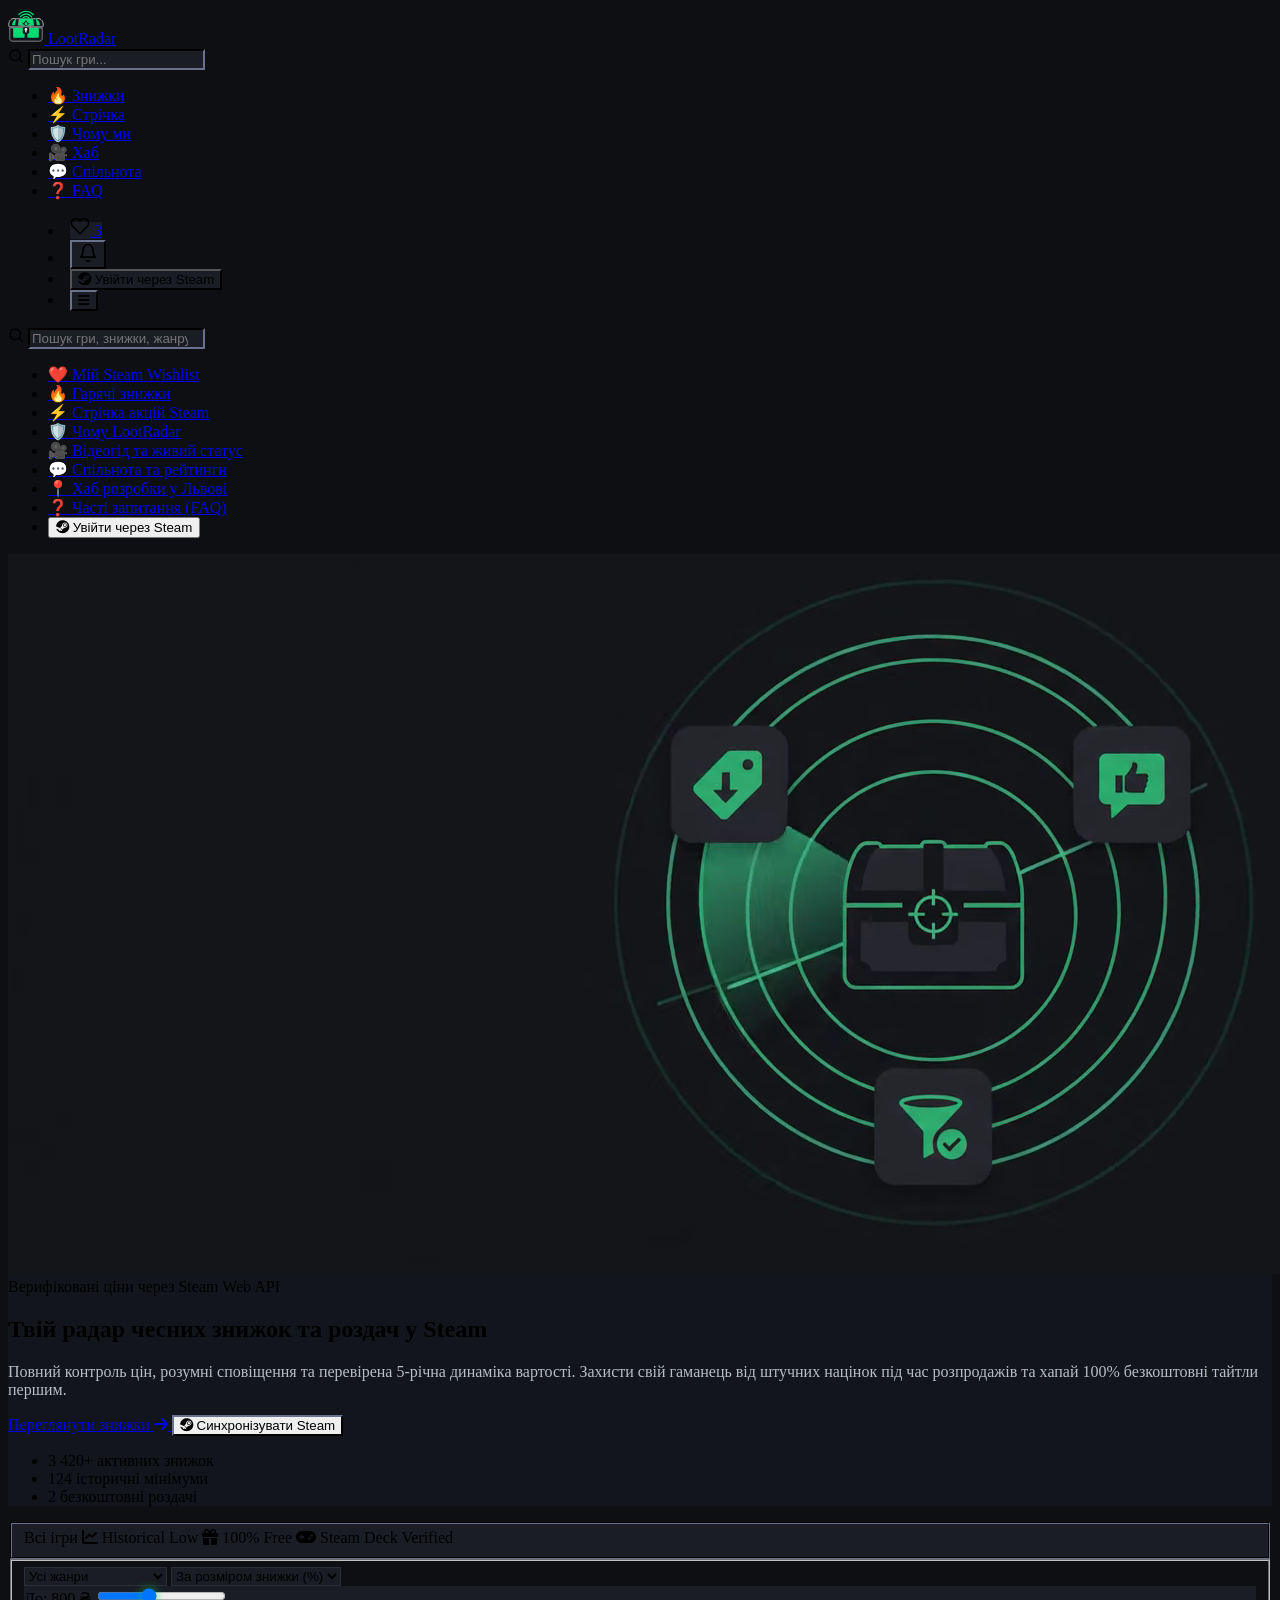
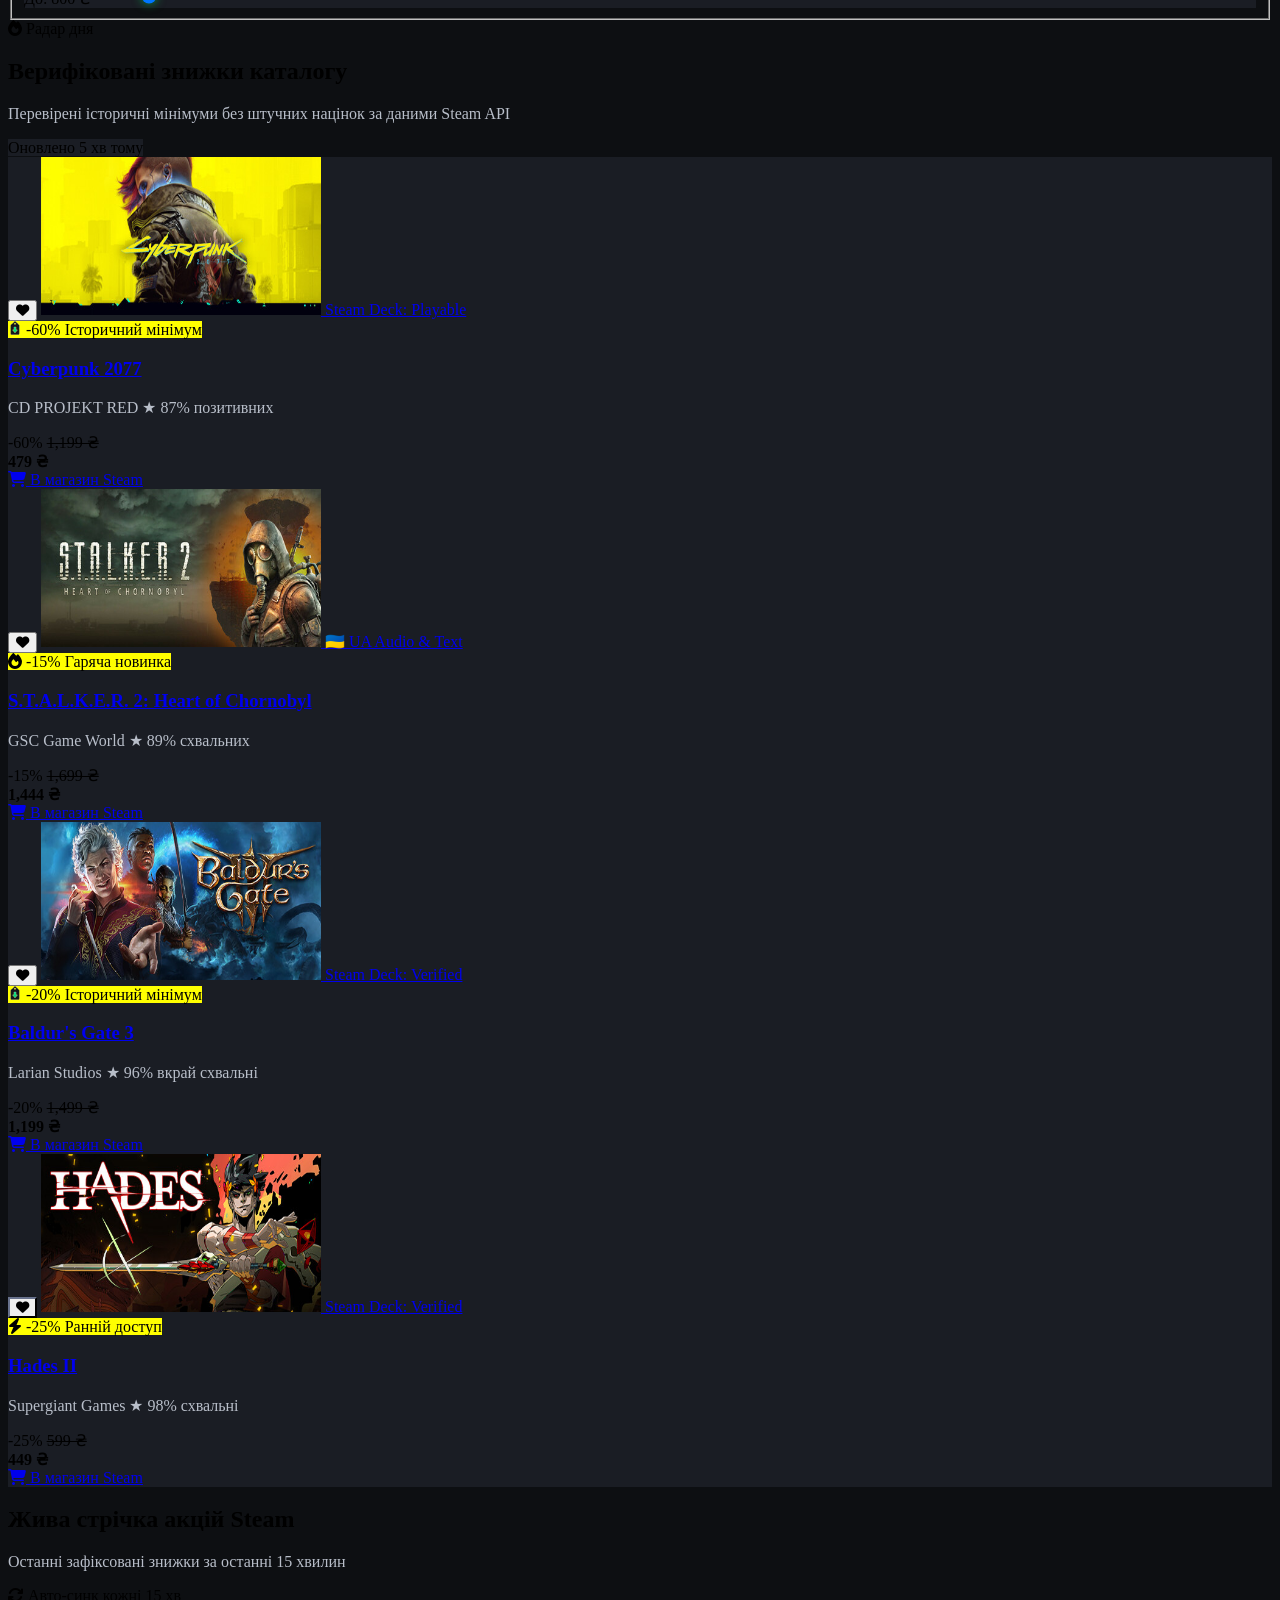
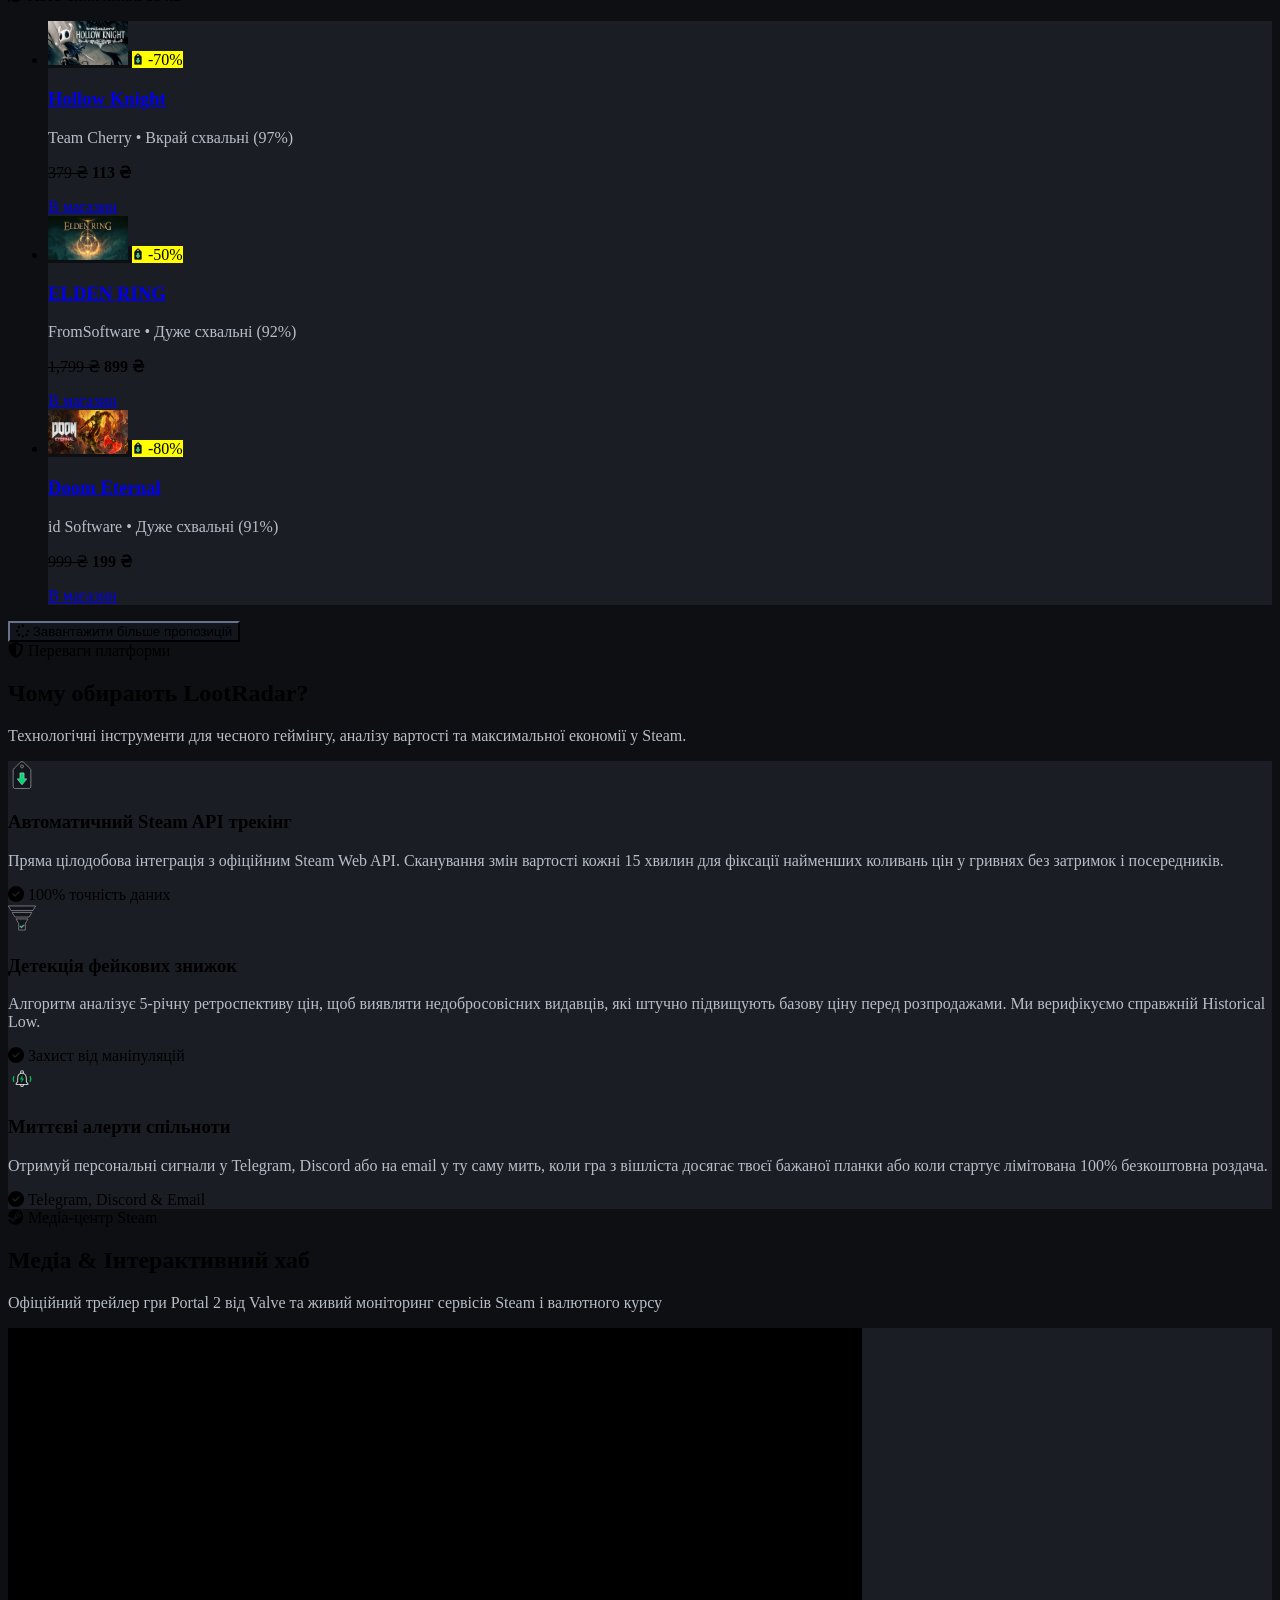
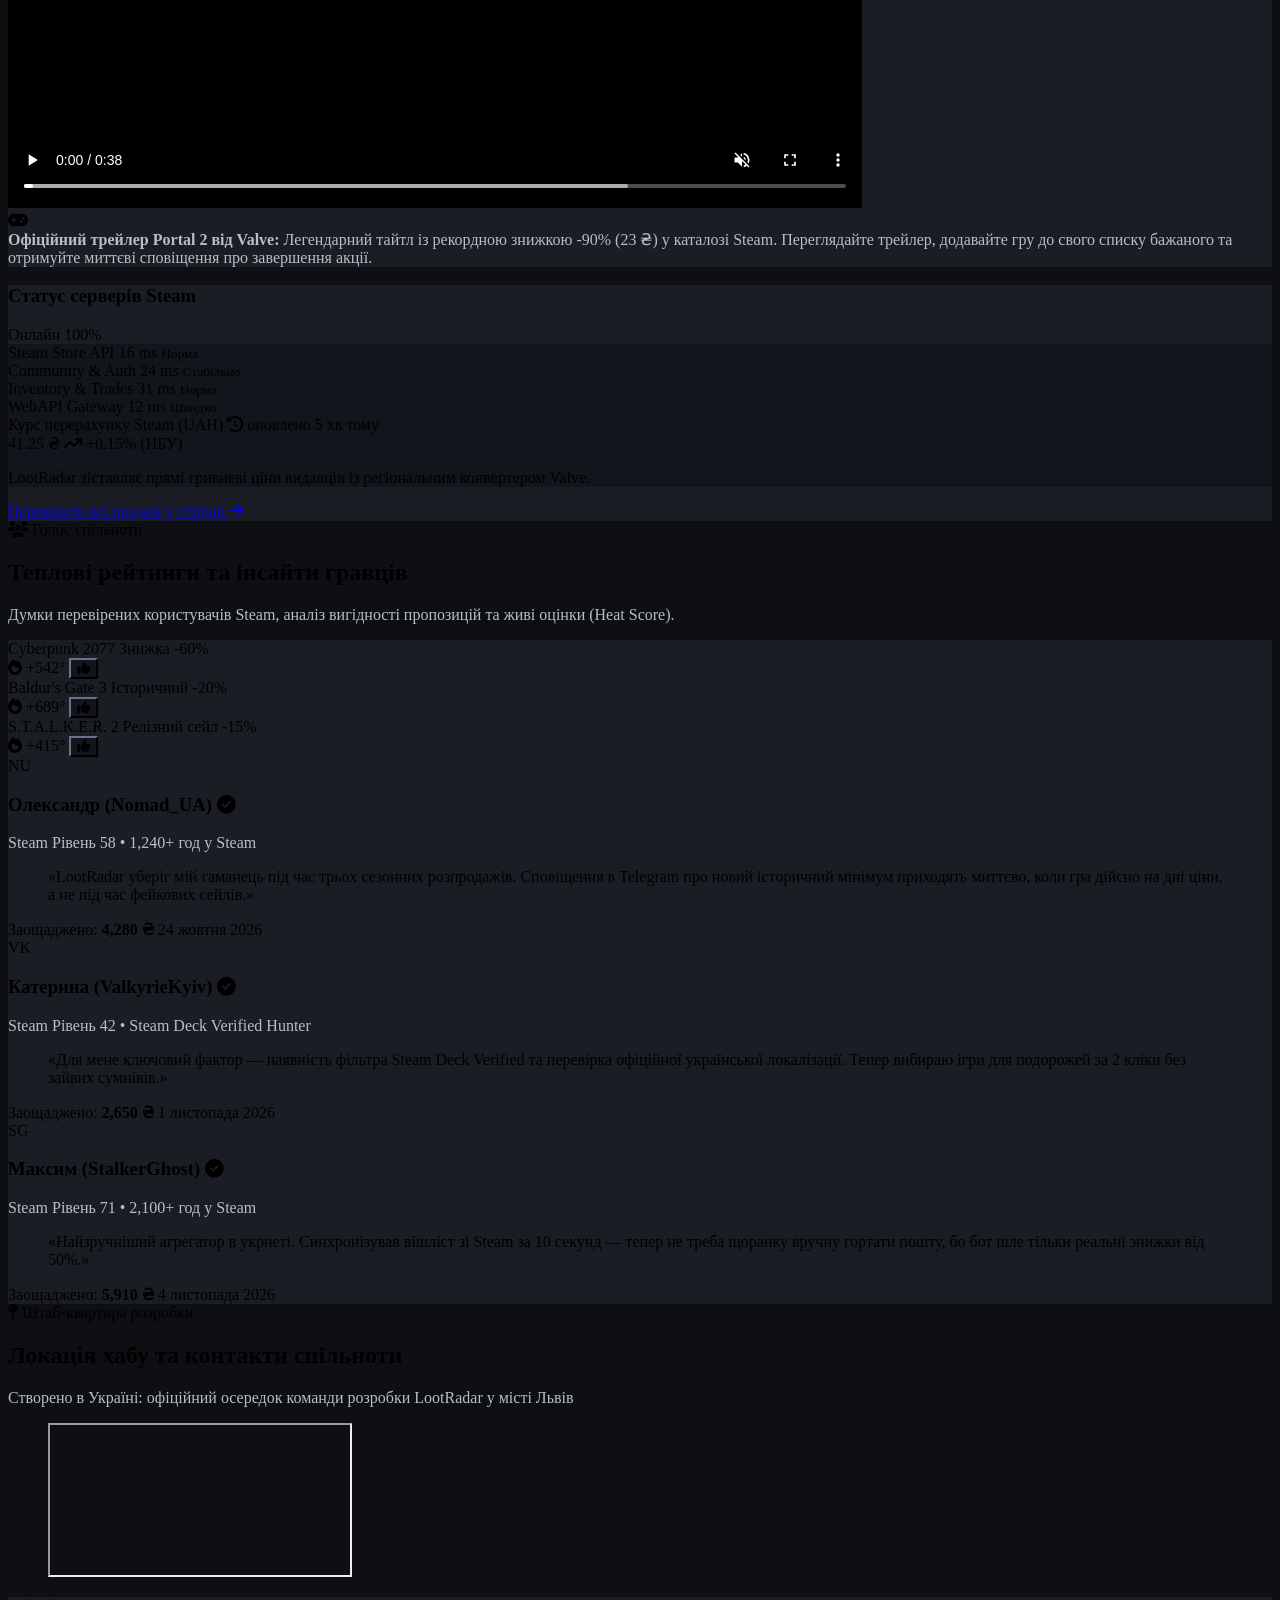
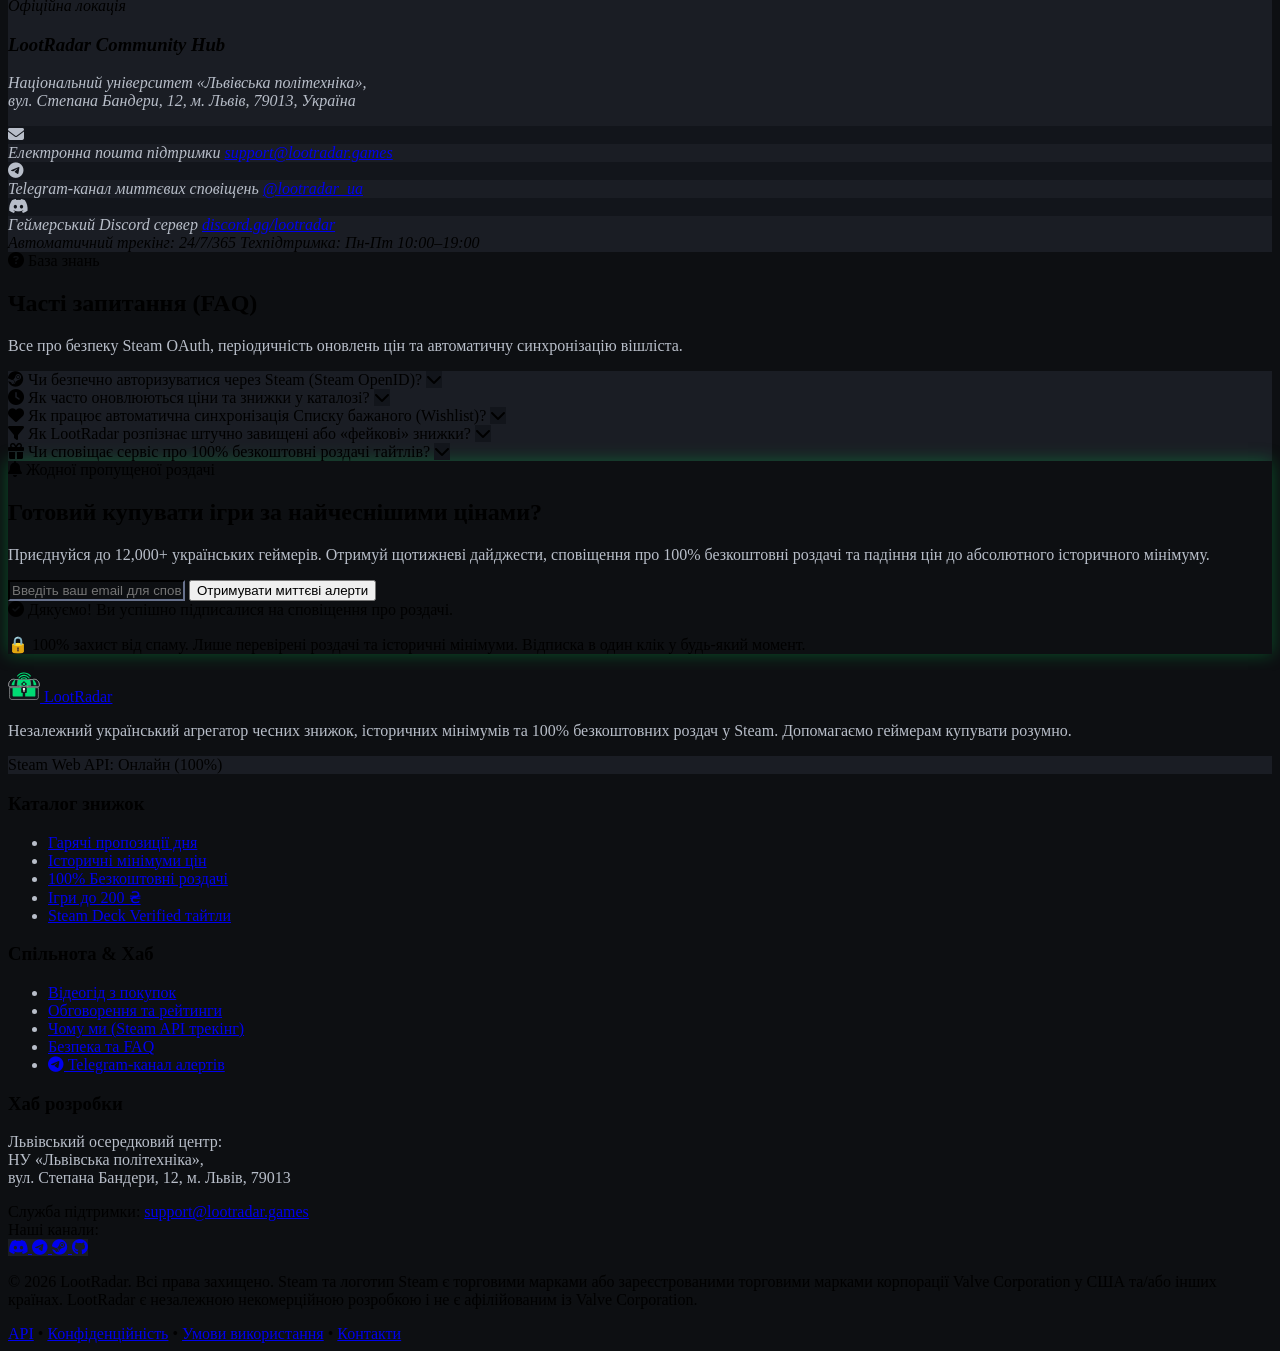
==== index.html @ b7009dca "Start commit" ====
<!DOCTYPE html>
<html lang="uk" class="scroll-smooth">
<head>
  <meta charset="UTF-8">
  <meta name="viewport" content="width=device-width, initial-scale=1.0">
  <!-- Метадані та SEO -->
  <title>LootRadar — Твій радар чесних знижок та роздач у Steam</title>
  <meta name="description" content="LootRadar — українська геймерська платформа-агрегатор знижок, історичних мінімумів та 100% безкоштовних роздач у Steam з аналітикою цін та живим ком'юніті.">
  
  <!-- Шрифти: Outfit та Inter -->
  <link rel="preconnect" href="https://fonts.googleapis.com">
  <link rel="preconnect" href="https://fonts.gstatic.com" crossorigin>
  <link href="https://fonts.googleapis.com/css2?family=Inter:ital,opsz,wght@0,14..32,100..900;1,14..32,100..900&family=Outfit:wght@600;700;800&display=swap" rel="stylesheet">
  
  <!-- Іконки: Font Awesome -->
  <link rel="stylesheet" href="https://cdnjs.cloudflare.com/ajax/libs/font-awesome/6.6.0/css/all.min.css" media="print" onload="this.media='all'">
  <noscript><link rel="stylesheet" href="https://cdnjs.cloudflare.com/ajax/libs/font-awesome/6.6.0/css/all.min.css"></noscript>
  
  <!-- Tailwind CSS CDN -->
  <script src="https://cdn.tailwindcss.com"></script>
  <script>
    tailwind.config = {
      theme: {
        extend: {
          fontFamily: {
            headings: ['Outfit', 'Inter', 'sans-serif'],
            body: ['Inter', '-apple-system', 'sans-serif'],
          },
          colors: {
            brand: {
              DEFAULT: '#00c853',
              hover: '#00e676',
              active: '#009624',
            },
            accent: {
              DEFAULT: '#00e676',
              subtle: 'rgba(0, 200, 83, 0.12)',
            },
            surface: {
              DEFAULT: '#1a1d24',
              hover: '#242832',
              elevated: '#12151b',
              dark: '#0d0f12',
            },
            border: {
              subtle: '#2a2e39',
              light: '#697180',
            },
            muted: '#b8bec9',
          },
          boxShadow: {
            'glow-primary': '0 0 16px rgba(0, 200, 83, 0.35)',
            'glow-accent': '0 0 20px rgba(0, 230, 118, 0.4)',
          }
        }
      }
    }
  </script>
  <link rel="stylesheet" href="styles.css">
</head>
<body class="bg-surface-dark text-white font-body text-base leading-normal antialiased min-h-screen overflow-x-hidden">

  <!-- Допоміжне посилання для переходу до основного контенту (WCAG Skip Link) -->
  <a href="#main-content" class="sr-only focus:not-sr-only focus:fixed focus:top-4 focus:left-4 focus:z-[1000] focus:px-5 focus:py-3 focus:bg-brand focus:text-black focus:font-bold focus:rounded-lg focus:shadow-xl focus:outline-none focus:ring-2 focus:ring-brand focus:ring-offset-2 focus:ring-offset-[#0d0f12]">
    Перейти до основного вмісту
  </a>

  <div id="page-wrapper" class="min-h-screen flex flex-col w-full">

    <!-- ======================================================================
         1. ШАПКА САЙТУ (Header)
         ====================================================================== -->
    <header class="sticky top-0 z-50 bg-surface-dark/95 backdrop-blur-md border-b border-subtle transition-all">
      <div class="max-w-7xl mx-auto px-4 sm:px-6 lg:px-8 h-16 flex items-center justify-between gap-2 sm:gap-4 flex-nowrap">
        
        <!-- Логотип проекту -->
        <a href="index.html" class="flex items-center gap-2.5 shrink-0 focus-visible:outline-none focus-visible:ring-2 focus-visible:ring-brand rounded-lg group transition-transform duration-200 hover:scale-105" aria-label="LootRadar — Головна сторінка агрегатора знижок">
          <img 
            src="assets/images/logo.svg" 
            alt="LootRadar Логотип" 
            class="w-8 h-8 sm:w-9 sm:h-9 object-contain" 
            width="36" 
            height="36"
            aria-hidden="true"
          >
          <span class="font-headings font-bold text-white text-lg sm:text-xl tracking-tight">Loot<span class="text-brand">Radar</span></span>
        </a>

        <!-- Форма швидкого глобального пошуку -->
        <form class="hidden md:flex items-center relative w-40 lg:w-52 xl:w-64 shrink-1 transition-all" role="search">
          <label for="global-search" class="sr-only">Пошук гри чи знижки на платформі LootRadar</label>
          <div class="relative w-full flex items-center">
            <img 
              src="assets/icons/icon_search.svg" 
              alt="" 
              class="absolute left-3 w-4 h-4 text-slate-400 pointer-events-none" 
              width="16" 
              height="16" 
              aria-hidden="true"
            >
            <input 
              type="search" 
              id="global-search" 
              name="query" 
              placeholder="Пошук гри..." 
              autocomplete="off"
              class="w-full h-10 bg-surface text-white text-xs sm:text-sm placeholder-slate-400 pl-9 pr-3 rounded-lg border border-subtle focus:outline-none focus:border-brand focus:ring-1 focus:ring-brand transition-all"
            >
          </div>
        </form>

        <!-- Головне меню навігації (Desktop) -->
        <nav class="hidden lg:flex items-center gap-1 xl:gap-2 shrink-0" aria-label="Головна навігація сайту">
          <ul class="flex items-center gap-0.5 xl:gap-1 text-xs xl:text-sm font-medium">
            <li>
              <a href="#deals" class="h-10 px-2.5 xl:px-3 rounded-lg text-slate-300 hover:text-white hover:bg-surface focus-visible:outline-none focus-visible:ring-2 focus-visible:ring-brand transition-colors inline-flex items-center gap-1">
                <span aria-hidden="true">🔥</span> Знижки
              </a>
            </li>
            <li>
              <a href="#feed" class="h-10 px-2.5 xl:px-3 rounded-lg text-slate-300 hover:text-white hover:bg-surface focus-visible:outline-none focus-visible:ring-2 focus-visible:ring-brand transition-colors inline-flex items-center gap-1">
                <span aria-hidden="true">⚡</span> Стрічка
              </a>
            </li>
            <li>
              <a href="#why-us" class="h-10 px-2.5 xl:px-3 rounded-lg text-slate-300 hover:text-white hover:bg-surface focus-visible:outline-none focus-visible:ring-2 focus-visible:ring-brand transition-colors inline-flex items-center gap-1">
                <span aria-hidden="true">🛡️</span> Чому ми
              </a>
            </li>
            <li>
              <a href="#media-hub" class="h-10 px-2.5 xl:px-3 rounded-lg text-slate-300 hover:text-white hover:bg-surface focus-visible:outline-none focus-visible:ring-2 focus-visible:ring-brand transition-colors inline-flex items-center gap-1">
                <span aria-hidden="true">🎥</span> Хаб
              </a>
            </li>
            <li>
              <a href="#community" class="h-10 px-2.5 xl:px-3 rounded-lg text-slate-300 hover:text-white hover:bg-surface focus-visible:outline-none focus-visible:ring-2 focus-visible:ring-brand transition-colors inline-flex items-center gap-1">
                <span aria-hidden="true">💬</span> Спільнота
              </a>
            </li>
            <li>
              <a href="#faq" class="h-10 px-2.5 xl:px-3 rounded-lg text-slate-300 hover:text-white hover:bg-surface focus-visible:outline-none focus-visible:ring-2 focus-visible:ring-brand transition-colors inline-flex items-center gap-1">
                <span aria-hidden="true">❓</span> FAQ
              </a>
            </li>
          </ul>
        </nav>

        <!-- Панель дій користувача -->
        <menu class="flex items-center gap-1.5 sm:gap-2.5 shrink-0 m-0 p-0 list-none" aria-label="Панель дій користувача">
          <!-- Лічильник Списку бажаного -->
          <li>
            <a 
              href="account.html#wishlist" 
              class="relative flex items-center justify-center w-10 h-10 shrink-0 rounded-lg bg-surface border border-subtle text-slate-300 hover:text-white hover:border-brand hover:scale-105 active:scale-95 hover:shadow-md hover:shadow-brand/10 focus-visible:outline-none focus-visible:ring-2 focus-visible:ring-brand transition-all duration-200" 
              aria-label="Мій список бажаного Steam"
            >
              <img 
                src="assets/icons/icon_heart.svg" 
                alt="" 
                class="w-4 h-4 sm:w-5 sm:h-5" 
                width="20" 
                height="20" 
                aria-hidden="true"
              >
              <span id="header-wishlist-count" class="absolute -top-1 -right-1 flex items-center justify-center min-w-[16px] h-[16px] px-1 text-[10px] font-bold text-black bg-brand rounded-full ring-2 ring-surface-dark" aria-hidden="true">3</span>
            </a>
          </li>

          <!-- Сповіщення -->
          <li>
            <button 
              type="button" 
              class="relative flex items-center justify-center w-10 h-10 shrink-0 rounded-lg bg-surface border border-subtle text-slate-300 hover:text-white hover:border-brand hover:scale-105 active:scale-95 hover:shadow-md hover:shadow-brand/10 focus-visible:outline-none focus-visible:ring-2 focus-visible:ring-brand transition-all duration-200" 
              aria-label="Сповіщення про нові знижки" 
              aria-haspopup="dialog" 
              aria-expanded="false"
            >
              <img 
                src="assets/icons/icon_bell.svg" 
                alt="" 
                class="w-4 h-4 sm:w-5 sm:h-5" 
                width="20" 
                height="20" 
                aria-hidden="true"
              >
              <span class="absolute top-2 right-2 w-2 h-2 rounded-full bg-brand ring-2 ring-surface-dark" aria-hidden="true"></span>
            </button>
          </li>

          <!-- Кнопка авторизації: Увійти через Steam (Secondary CTA) -->
          <li class="hidden sm:block" id="header-auth-container">
            <button 
              type="button" 
              onclick="openSteamLoginModal()"
              class="inline-flex items-center justify-center h-10 px-3 sm:px-4 text-xs sm:text-sm font-semibold text-white bg-surface hover:bg-surface-hover border border-brand/50 hover:border-brand hover:scale-105 active:scale-95 hover:shadow-glow-primary focus-visible:outline-none focus-visible:ring-2 focus-visible:ring-brand focus-visible:ring-offset-2 focus-visible:ring-offset-[#0d0f12] rounded-lg transition-all duration-200 shadow-sm gap-2" 
              aria-label="Увійти в акаунт через Steam OpenID"
            >
              <i class="fa-brands fa-steam text-brand text-sm sm:text-base" aria-hidden="true"></i>
              <span>Увійти через Steam</span>
            </button>
          </li>

          <!-- Кнопка мобільного меню -->
          <li class="lg:hidden">
            <button 
              type="button" 
              id="mobile-menu-btn"
              class="flex items-center justify-center w-10 h-10 shrink-0 rounded-lg bg-surface border border-subtle text-slate-300 hover:text-white hover:border-brand hover:scale-105 active:scale-95 hover:shadow-md focus-visible:outline-none focus-visible:ring-2 focus-visible:ring-brand transition-all duration-200" 
              aria-label="Відкрити головне меню навігації" 
              aria-expanded="false"
              onclick="const nav = document.getElementById('mobile-nav'); const expanded = nav.classList.toggle('hidden'); this.setAttribute('aria-expanded', !expanded);"
            >
              <i class="fa-solid fa-bars text-base" aria-hidden="true"></i>
            </button>
          </li>
        </menu>

      </div>

      <!-- Мобільне меню навігації (Mobile Drawer), розташоване під баром -->
      <nav id="mobile-nav" class="hidden w-full lg:hidden border-t border-subtle bg-surface-dark/98 backdrop-blur-md px-4 py-3 shadow-2xl" aria-label="Мобільна навігація">
        <!-- Пошук у мобільному меню -->
        <form class="md:hidden mb-3" role="search">
          <label for="mobile-global-search" class="sr-only">Пошук гри на платформі LootRadar</label>
          <div class="relative flex items-center">
            <img src="assets/icons/icon_search.svg" alt="" class="absolute left-3.5 w-4 h-4 text-slate-400 pointer-events-none" width="16" height="16" aria-hidden="true">
            <input type="search" id="mobile-global-search" name="query" placeholder="Пошук гри, знижки, жанру..." class="w-full min-h-[44px] bg-surface text-white text-sm placeholder-slate-400 pl-10 pr-4 py-2.5 rounded-lg border border-subtle focus:outline-none focus:border-brand">
          </div>
        </form>
        <ul class="flex flex-col gap-1 text-sm font-medium">
          <li>
            <a href="account.html#wishlist" onclick="document.getElementById('mobile-nav').classList.add('hidden');" class="min-h-[44px] px-3.5 py-2.5 rounded-lg text-brand bg-brand/10 border border-brand/30 flex items-center gap-2.5 transition-colors font-bold">
              <span aria-hidden="true">❤️</span> Мій Steam Wishlist
            </a>
          </li>
          <li>
            <a href="#deals" onclick="document.getElementById('mobile-nav').classList.add('hidden');" class="min-h-[44px] px-3.5 py-2.5 rounded-lg text-slate-300 hover:text-white hover:bg-surface focus-visible:outline-none focus-visible:ring-2 focus-visible:ring-brand flex items-center gap-2.5 transition-colors">
              <span aria-hidden="true">🔥</span> Гарячі знижки
            </a>
          </li>
          <li>
            <a href="#feed" onclick="document.getElementById('mobile-nav').classList.add('hidden');" class="min-h-[44px] px-3.5 py-2.5 rounded-lg text-slate-300 hover:text-white hover:bg-surface focus-visible:outline-none focus-visible:ring-2 focus-visible:ring-brand flex items-center gap-2.5 transition-colors">
              <span aria-hidden="true">⚡</span> Стрічка акцій Steam
            </a>
          </li>
          <li>
            <a href="#why-us" onclick="document.getElementById('mobile-nav').classList.add('hidden');" class="min-h-[44px] px-3.5 py-2.5 rounded-lg text-slate-300 hover:text-white hover:bg-surface focus-visible:outline-none focus-visible:ring-2 focus-visible:ring-brand flex items-center gap-2.5 transition-colors">
              <span aria-hidden="true">🛡️</span> Чому LootRadar
            </a>
          </li>
          <li>
            <a href="#media-hub" onclick="document.getElementById('mobile-nav').classList.add('hidden');" class="min-h-[44px] px-3.5 py-2.5 rounded-lg text-slate-300 hover:text-white hover:bg-surface focus-visible:outline-none focus-visible:ring-2 focus-visible:ring-brand flex items-center gap-2.5 transition-colors">
              <span aria-hidden="true">🎥</span> Відеогід та живий статус
            </a>
          </li>
          <li>
            <a href="#community" onclick="document.getElementById('mobile-nav').classList.add('hidden');" class="min-h-[44px] px-3.5 py-2.5 rounded-lg text-slate-300 hover:text-white hover:bg-surface focus-visible:outline-none focus-visible:ring-2 focus-visible:ring-brand flex items-center gap-2.5 transition-colors">
              <span aria-hidden="true">💬</span> Спільнота та рейтинги
            </a>
          </li>
          <li>
            <a href="#contacts" onclick="document.getElementById('mobile-nav').classList.add('hidden');" class="min-h-[44px] px-3.5 py-2.5 rounded-lg text-slate-300 hover:text-white hover:bg-surface focus-visible:outline-none focus-visible:ring-2 focus-visible:ring-brand flex items-center gap-2.5 transition-colors">
              <span aria-hidden="true">📍</span> Хаб розробки у Львові
            </a>
          </li>
          <li>
            <a href="#faq" onclick="document.getElementById('mobile-nav').classList.add('hidden');" class="min-h-[44px] px-3.5 py-2.5 rounded-lg text-slate-300 hover:text-white hover:bg-surface focus-visible:outline-none focus-visible:ring-2 focus-visible:ring-brand flex items-center gap-2.5 transition-colors">
              <span aria-hidden="true">❓</span> Часті запитання (FAQ)
            </a>
          </li>
          <li class="pt-2 sm:hidden">
            <button 
              type="button" 
              onclick="openSteamLoginModal(); document.getElementById('mobile-nav').classList.add('hidden');" 
              class="w-full min-h-[44px] inline-flex items-center justify-center px-4 py-3 text-sm font-semibold text-black bg-brand hover:bg-brand-hover active:bg-brand-active hover:shadow-glow-primary rounded-lg transition-all duration-200 shadow-sm gap-2"
              aria-label="Увійти в акаунт через Steam"
            >
              <i class="fa-brands fa-steam text-base" aria-hidden="true"></i>
              Увійти через Steam
            </button>
          </li>
        </ul>
      </nav>
    </header>

    <!-- ======================================================================
         2. ОСНОВНИЙ ВМІСТ (Main Content)
         ====================================================================== -->
    <main id="main-content" class="flex-1 w-full" tabindex="-1">

      <!-- ====================================================================
           СЕКЦІЯ 1: ГОЛОВНИЙ БАНЕР (Hero Section)
           ==================================================================== -->
      <section id="hero" class="py-8 sm:py-12 lg:py-16 px-4 sm:px-6 lg:px-8" aria-labelledby="hero-main-title">
        <div class="max-w-7xl mx-auto rounded-3xl bg-surface-elevated border border-subtle p-6 sm:p-10 lg:p-14 shadow-2xl relative overflow-hidden">
          
          <!-- Відео / Зображення як повноцінний живий задній фон Hero-секції -->
          <div class="absolute inset-0 z-0 overflow-hidden pointer-events-none select-none" aria-hidden="true">
            <video 
              autoplay 
              loop 
              muted 
              playsinline 
              poster="assets/images/hero.bg.webp"
              class="w-full h-full object-cover object-center sm:object-[70%_center] lg:object-right opacity-80"
            >
              <source src="assets/video/video_content.webm" type="video/webm">
              <source src="assets/video/video_content.mp4" type="video/mp4">
              <!-- Fallback картинка фону, якщо браузер не підтримує відео -->
              <img 
                src="assets/images/hero.bg.webp" 
                alt="" 
                class="w-full h-full object-cover object-center sm:object-[70%_center] lg:object-right"
              >
            </video>
            
            <!-- Багаторівневий градієнтний оверлей: 60% простору зліва залишається ідеально темним для бездоганного зчитування H1, підзаголовка та CTA -->
            <div class="absolute inset-0 bg-gradient-to-r from-[#12151b] via-[#12151b]/90 md:via-[#12151b]/70 lg:via-[#12151b]/40 to-transparent"></div>
            <div class="absolute inset-0 bg-gradient-to-t from-[#12151b] via-transparent to-[#12151b]/40"></div>
          </div>

          <!-- Текстовий зміст та CTA (розташовується на 60% лівого простору перед радаром) -->
          <div class="relative z-10 max-w-2xl lg:max-w-3xl flex flex-col items-start text-left">
            
            <!-- Бейдж верифікації даних -->
            <div class="inline-flex items-center gap-2 px-3.5 py-1.5 rounded-full bg-brand/10 border border-brand/30 text-xs font-bold text-brand mb-5 backdrop-blur-md">
              <span class="w-2 h-2 rounded-full bg-brand animate-pulse" aria-hidden="true"></span>
              Верифіковані ціни через Steam Web API
            </div>

            <!-- Головний домінантний заголовок сторінки (H1) -->
            <h1 id="hero-main-title" class="text-3xl sm:text-5xl lg:text-5xl xl:text-6xl font-extrabold font-headings text-white leading-[1.12] tracking-tight mb-5">
              Твій радар чесних знижок та роздач у Steam
            </h1>

            <!-- Підзаголовок цінності продукту -->
            <p class="text-base sm:text-lg lg:text-xl text-muted leading-relaxed mb-8 max-w-xl">
              Повний контроль цін, розумні сповіщення та перевірена 5-річна динаміка вартості. Захисти свій гаманець від штучних націнок під час розпродажів та хапай 100% безкоштовні тайтли першим.
            </p>

            <!-- Помітний блок кнопок дій (Dual CTA Buttons) -->
            <div class="w-full sm:w-auto flex flex-col sm:flex-row items-stretch sm:items-center gap-3.5 sm:gap-4 mb-10" role="group" aria-label="Швидкі дії">
              <a 
                href="#deals" 
                class="min-h-[50px] inline-flex items-center justify-center gap-3 px-8 py-3.5 bg-brand hover:bg-brand-hover active:bg-brand-active hover:scale-105 active:scale-95 hover:shadow-glow-primary text-black font-extrabold text-base rounded-xl transition-all duration-200 shadow-md focus-visible:outline-none focus-visible:ring-2 focus-visible:ring-brand focus-visible:ring-offset-2 focus-visible:ring-offset-[#12151b]"
              >
                <span>Переглянути знижки</span>
                <i class="fa-solid fa-arrow-right text-sm" aria-hidden="true"></i>
              </a>
              <button 
                type="button" 
                onclick="handleHeroSteamClick()" 
                class="min-h-[50px] inline-flex items-center justify-center gap-2.5 px-6 py-3.5 bg-surface/90 backdrop-blur-md border border-subtle hover:border-brand hover:bg-brand/10 hover:scale-105 active:scale-95 text-white hover:text-brand font-bold text-base rounded-xl transition-all duration-200 focus-visible:outline-none focus-visible:ring-2 focus-visible:ring-brand" 
                aria-label="Синхронізувати список бажаного Steam Wishlist"
              >
                <i class="fa-brands fa-steam text-lg text-brand" aria-hidden="true"></i>
                <span>Синхронізувати Steam</span>
              </button>
            </div>

            <!-- Живі метрики платформи -->
            <ul class="flex flex-wrap items-center gap-2.5 sm:gap-3" aria-label="Статистика платформи LootRadar у реальному часі">
              <li class="flex items-center gap-2 px-3.5 py-2 rounded-xl bg-surface/90 backdrop-blur-md border border-subtle text-xs sm:text-sm">
                <span class="font-extrabold text-brand tracking-wide text-sm sm:text-base">3 420+</span>
                <span class="text-slate-300">активних знижок</span>
              </li>
              <li class="flex items-center gap-2 px-3.5 py-2 rounded-xl bg-surface/90 backdrop-blur-sm border border-subtle text-xs sm:text-sm">
                <span class="font-extrabold text-brand tracking-wide text-sm sm:text-base">124</span>
                <span class="text-slate-300">історичні мінімуми</span>
              </li>
              <li class="flex items-center gap-2 px-3.5 py-2 rounded-xl bg-surface/90 backdrop-blur-sm border border-brand/40 text-xs sm:text-sm shadow-sm shadow-brand/10">
                <span class="w-2 h-2 rounded-full bg-brand animate-ping" aria-hidden="true"></span>
                <span class="font-extrabold text-brand tracking-wide text-sm sm:text-base">2</span>
                <span class="text-white font-medium">безкоштовні роздачі</span>
              </li>
            </ul>

          </div>

        </div>
      </section>

      <!-- ====================================================================
           СЕКЦІЯ 2: ПАНЕЛЬ ШВИДКИХ ФІЛЬТРІВ (Filter Bar)
           ==================================================================== -->
      <section id="filter-bar" class="relative lg:sticky lg:top-16 z-40 bg-surface-elevated/95 backdrop-blur-md border-y border-subtle shadow-md py-3 transition-all" aria-labelledby="filter-bar-heading">
        <h2 id="filter-bar-heading" class="sr-only">Фільтри та параметри каталогу</h2>
        <div class="max-w-7xl mx-auto px-4 sm:px-6 lg:px-8">
          
          <form id="catalog-filter-form" action="#deals" method="get" class="flex flex-col lg:flex-row items-stretch lg:items-center justify-between gap-3">
            
            <!-- Жанрові пігулки та швидкі перемикачі (Genre Pills & Toggles) -->
            <fieldset class="w-full lg:w-auto flex items-center overflow-x-auto no-scrollbar bg-surface p-1 rounded-xl border border-subtle gap-1 shrink-0">
              <legend class="sr-only">Швидка фільтрація за типом пропозиції</legend>
              <label class="inline-flex cursor-pointer text-center shrink-0">
                <input type="radio" name="filter_type" value="all" class="peer sr-only" checked>
                <span class="min-h-[38px] px-3 py-1.5 rounded-lg text-xs sm:text-sm font-medium text-slate-300 peer-checked:bg-brand peer-checked:text-black peer-checked:font-bold select-none transition-all flex items-center gap-1.5 cursor-pointer">
                  Всі ігри
                </span>
              </label>
              <label class="inline-flex cursor-pointer text-center shrink-0">
                <input type="radio" name="filter_type" value="historical-low" class="peer sr-only">
                <span class="min-h-[38px] px-3 py-1.5 rounded-lg text-xs sm:text-sm font-medium text-slate-300 peer-checked:bg-brand peer-checked:text-black peer-checked:font-bold select-none transition-all flex items-center gap-1.5 cursor-pointer">
                  <i class="fa-solid fa-chart-line text-xs" aria-hidden="true"></i> Historical Low
                </span>
              </label>
              <label class="inline-flex cursor-pointer text-center shrink-0">
                <input type="radio" name="filter_type" value="free" class="peer sr-only">
                <span class="min-h-[38px] px-3 py-1.5 rounded-lg text-xs sm:text-sm font-medium text-slate-300 peer-checked:bg-brand peer-checked:text-black peer-checked:font-bold select-none transition-all flex items-center gap-1.5 cursor-pointer">
                  <i class="fa-solid fa-gift text-xs" aria-hidden="true"></i> 100% Free
                </span>
              </label>
              <label class="inline-flex cursor-pointer text-center shrink-0">
                <input type="radio" name="filter_type" value="steam-deck" class="peer sr-only">
                <span class="min-h-[38px] px-3 py-1.5 rounded-lg text-xs sm:text-sm font-medium text-slate-300 peer-checked:bg-brand peer-checked:text-black peer-checked:font-bold select-none transition-all flex items-center gap-1.5 cursor-pointer">
                  <i class="fa-solid fa-gamepad text-xs" aria-hidden="true"></i> Steam Deck Verified
                </span>
              </label>
            </fieldset>

            <!-- Жанрові селектори та сортування -->
            <fieldset class="w-full lg:w-auto grid grid-cols-2 sm:grid-cols-3 gap-2 border-0 m-0 p-0">
              <legend class="sr-only">Параметри вибірки та сортування</legend>
              
              <label for="filter-genre" class="sr-only">Жанр гри</label>
              <select id="filter-genre" name="genre" class="w-full min-h-[40px] bg-surface border border-subtle text-white text-xs sm:text-sm rounded-lg px-3 py-2 outline-none cursor-pointer focus:border-brand focus:ring-1 focus:ring-brand">
                <option value="">Усі жанри</option>
                <option value="rpg">RPG / Рольові</option>
                <option value="action">Action / Екшн</option>
                <option value="strategy">Strategy / Стратегії</option>
                <option value="indie">Indie / Інді</option>
                <option value="roguelike">Roguelike / Роґлайк</option>
              </select>

              <label for="filter-sort" class="sr-only">Сортувати пропозиції</label>
              <select id="filter-sort" name="sort" class="w-full min-h-[40px] bg-surface border border-subtle text-white text-xs sm:text-sm rounded-lg px-3 py-2 outline-none cursor-pointer focus:border-brand focus:ring-1 focus:ring-brand">
                <option value="discount">За розміром знижки (%)</option>
                <option value="price-asc">Ціна: від найнижчої</option>
                <option value="rating">За рейтингом Steam</option>
                <option value="recent">Найновіші знижки</option>
              </select>

              <!-- Повзунок максимальної ціни (Price Range) -->
              <div class="col-span-2 sm:col-span-1 flex items-center justify-between gap-2.5 px-3 py-1 bg-surface rounded-lg border border-subtle min-h-[40px]">
                <label for="price-slider" class="text-xs text-slate-300 shrink-0">До:</label>
                <output for="price-slider" id="price-output" class="text-xs font-bold text-brand shrink-0" aria-live="polite">800 ₴</output>
                <input 
                  type="range" 
                  id="price-slider" 
                  name="max_price" 
                  min="50" 
                  max="2000" 
                  step="50" 
                  value="800" 
                  class="accent-brand cursor-pointer w-full h-1.5 bg-surface-dark rounded-lg"
                  oninput="document.getElementById('price-output').value = this.value + ' ₴'"
                  aria-label="Максимальна ціна у гривнях"
                >
              </div>
            </fieldset>

          </form>

        </div>
      </section>

      <!-- ====================================================================
           СЕКЦІЯ 3: ГАРЯЧІ ЗНИЖКИ ТА ПОСЛУГИ (Deals & Services)
           ==================================================================== -->
      <section id="deals" class="scroll-mt-36 py-12 lg:py-16 border-b border-subtle" aria-labelledby="deals-heading">
        <div class="max-w-7xl mx-auto px-4 sm:px-6 lg:px-8">
          
          <header class="flex flex-col sm:flex-row sm:items-end justify-between mb-8 gap-4">
            <div>
              <div class="inline-flex items-center gap-2 px-2.5 py-1 rounded bg-brand/10 border border-brand/20 text-xs font-semibold text-brand mb-2">
                <i class="fa-solid fa-fire text-brand" aria-hidden="true"></i> Радар дня
              </div>
              <h2 id="deals-heading" class="text-2xl sm:text-3xl lg:text-4xl font-bold font-headings text-white">Верифіковані знижки каталогу</h2>
              <p class="text-sm md:text-base text-muted mt-1.5">Перевірені історичні мінімуми без штучних націнок за даними Steam API</p>
            </div>
            <span class="text-xs text-slate-400 self-start sm:self-auto flex items-center gap-1.5 bg-surface px-3 py-1.5 rounded-lg border border-subtle">
              <span class="w-2 h-2 rounded-full bg-brand" aria-hidden="true"></span>
              Оновлено 5 хв тому
            </span>
          </header>

          <!-- Каталог карток (Responsive Catalog Grid: Cyberpunk 2077, S.T.A.L.K.E.R. 2, Baldur's Gate 3, Hades II) -->
          <div class="grid grid-cols-1 sm:grid-cols-2 lg:grid-cols-4 gap-6">

            <!-- Картка 1: Cyberpunk 2077 -->
            <article class="group relative flex flex-col bg-surface border border-subtle hover:border-brand/60 rounded-2xl overflow-hidden transition-all duration-300 hover:-translate-y-1.5 hover:shadow-xl hover:shadow-brand/10" aria-labelledby="card-title-cyberpunk">
              
              <!-- Кнопка додавання до Wishlist -->
              <button 
                type="button" 
                onclick="toggleCardWishlist(event, 'cyberpunk')" 
                data-wishlist-id="cyberpunk"
                class="wishlist-btn absolute top-2.5 left-2.5 z-10 w-8 h-8 rounded-lg bg-surface-dark/80 hover:bg-surface-dark text-slate-300 hover:text-brand border border-subtle flex items-center justify-center transition-all shadow" 
                title="Додати до списку бажаного"
                aria-label="Додати Cyberpunk 2077 до списку бажаного"
              >
                <i class="fa-solid fa-heart text-xs" aria-hidden="true"></i>
              </button>

              <a href="https://store.steampowered.com/app/1091500/Cyberpunk_2077/" target="_blank" rel="noopener noreferrer" class="block overflow-hidden aspect-[16/9] relative focus-visible:outline-none focus-visible:ring-2 focus-visible:ring-brand" tabindex="-1" aria-hidden="true">
                <picture>
                  <source srcset="assets/images/games/cyberpunk.webp" type="image/webp">
                  <img 
                    src="assets/images/games/cyberpunk.jpg" 
                    alt="Постер гри Cyberpunk 2077 у неоновому місті Найт-Сіті" 
                    class="w-full h-full object-cover group-hover:scale-105 transition-transform duration-300"
                    width="280"
                    height="158"
                    loading="lazy"
                  >
                </picture>
                <span class="absolute top-2.5 right-2.5 px-2 py-0.5 rounded text-[11px] font-bold bg-surface-dark/85 text-brand border border-brand/30 backdrop-blur-sm">
                  Steam Deck: Playable
                </span>
              </a>
              
              <div class="p-4 sm:p-5 flex flex-col flex-1 gap-2.5">
                <mark class="inline-flex items-center gap-1.5 self-start px-2 py-0.5 rounded text-xs font-semibold bg-amber-500/10 text-amber-400 border border-amber-500/20">
                  <img src="assets/icons/icon_historical_low.svg" alt="" class="w-3.5 h-3.5" width="14" height="14" aria-hidden="true">
                  -60% Історичний мінімум
                </mark>

                <h3 id="card-title-cyberpunk" class="text-base font-bold text-white group-hover:text-brand transition-colors leading-snug">
                  <a href="https://store.steampowered.com/app/1091500/Cyberpunk_2077/" target="_blank" rel="noopener noreferrer" class="focus-visible:outline-none focus-visible:ring-1 focus-visible:ring-brand rounded">
                    Cyberpunk 2077
                  </a>
                </h3>

                <p class="text-xs text-muted flex items-center justify-between">
                  <span>CD PROJEKT RED</span>
                  <span class="text-brand font-medium">★ 87% позитивних</span>
                </p>
                
                <!-- Порівняння цін -->
                <div class="flex items-baseline justify-between pt-2 border-t border-subtle/80 mt-1">
                  <div class="flex items-center gap-2">
                    <span class="inline-flex items-center px-1.5 py-0.5 rounded text-xs font-extrabold bg-brand/15 text-brand border border-brand/30">-60%</span>
                    <del class="text-xs text-slate-400 line-through">1,199 ₴</del>
                  </div>
                  <strong class="text-lg font-bold text-white">479 ₴</strong>
                </div>

                <!-- Кнопка переходу в магазин Steam -->
                <a 
                  href="https://store.steampowered.com/app/1091500/Cyberpunk_2077/" 
                  target="_blank" 
                  rel="noopener noreferrer" 
                  class="mt-2 w-full min-h-[44px] inline-flex items-center justify-center gap-2 px-4 py-2.5 bg-brand hover:bg-brand-hover active:bg-brand-active hover:scale-[1.02] active:scale-[0.98] hover:shadow-glow-primary text-black font-bold text-sm rounded-xl transition-all duration-200 focus-visible:outline-none focus-visible:ring-2 focus-visible:ring-brand focus-visible:ring-offset-2 focus-visible:ring-offset-[#1a1d24]"
                  aria-label="Купити Cyberpunk 2077 в Steam за 479 гривень зі знижкою 60% (відкриється в новій вкладці)"
                >
                  <i class="fa-solid fa-cart-shopping text-sm" aria-hidden="true"></i>
                  <span>В магазин Steam</span>
                </a>
              </div>
            </article>

            <!-- Картка 2: S.T.A.L.K.E.R. 2: Heart of Chornobyl -->
            <article class="group relative flex flex-col bg-surface border border-subtle hover:border-brand/60 rounded-2xl overflow-hidden transition-all duration-300 hover:-translate-y-1.5 hover:shadow-xl hover:shadow-brand/10" aria-labelledby="card-title-stalker2">
              
              <!-- Кнопка додавання до Wishlist -->
              <button 
                type="button" 
                onclick="toggleCardWishlist(event, 'stalker2')" 
                data-wishlist-id="stalker2"
                class="wishlist-btn absolute top-2.5 left-2.5 z-10 w-8 h-8 rounded-lg bg-surface-dark/80 hover:bg-surface-dark text-slate-300 hover:text-brand border border-subtle flex items-center justify-center transition-all shadow" 
                title="Додати до списку бажаного"
                aria-label="Додати S.T.A.L.K.E.R. 2 до списку бажаного"
              >
                <i class="fa-solid fa-heart text-xs" aria-hidden="true"></i>
              </button>

              <a href="https://store.steampowered.com/app/1643320/STALKER_2_Heart_of_Chornobyl/" target="_blank" rel="noopener noreferrer" class="block overflow-hidden aspect-[16/9] relative focus-visible:outline-none focus-visible:ring-2 focus-visible:ring-brand" tabindex="-1" aria-hidden="true">
                <picture>
                  <source srcset="assets/images/games/stalker2.webp" type="image/webp">
                  <img 
                    src="assets/images/games/stalker2.jpg" 
                    alt="Постер гри S.T.A.L.K.E.R. 2: Heart of Chornobyl" 
                    class="w-full h-full object-cover group-hover:scale-105 transition-transform duration-300"
                    width="280"
                    height="158"
                    loading="lazy"
                  >
                </picture>
                <span class="absolute top-2.5 right-2.5 px-2 py-0.5 rounded text-[11px] font-bold bg-surface-dark/85 text-brand border border-brand/30 backdrop-blur-sm">
                  🇺🇦 UA Audio & Text
                </span>
              </a>
              
              <div class="p-4 sm:p-5 flex flex-col flex-1 gap-2.5">
                <mark class="inline-flex items-center gap-1.5 self-start px-2 py-0.5 rounded text-xs font-semibold bg-brand/10 text-brand border border-brand/25">
                  <i class="fa-solid fa-fire text-brand" aria-hidden="true"></i>
                  -15% Гаряча новинка
                </mark>

                <h3 id="card-title-stalker2" class="text-base font-bold text-white group-hover:text-brand transition-colors leading-snug">
                  <a href="https://store.steampowered.com/app/1643320/STALKER_2_Heart_of_Chornobyl/" target="_blank" rel="noopener noreferrer" class="focus-visible:outline-none focus-visible:ring-1 focus-visible:ring-brand rounded">
                    S.T.A.L.K.E.R. 2: Heart of Chornobyl
                  </a>
                </h3>

                <p class="text-xs text-muted flex items-center justify-between">
                  <span>GSC Game World</span>
                  <span class="text-brand font-medium">★ 89% схвальних</span>
                </p>
                
                <!-- Порівняння цін -->
                <div class="flex items-baseline justify-between pt-2 border-t border-subtle/80 mt-1">
                  <div class="flex items-center gap-2">
                    <span class="inline-flex items-center px-1.5 py-0.5 rounded text-xs font-extrabold bg-brand/15 text-brand border border-brand/30">-15%</span>
                    <del class="text-xs text-slate-400 line-through">1,699 ₴</del>
                  </div>
                  <strong class="text-lg font-bold text-white">1,444 ₴</strong>
                </div>

                <!-- Кнопка переходу в магазин Steam -->
                <a 
                  href="https://store.steampowered.com/app/1643320/STALKER_2_Heart_of_Chornobyl/" 
                  target="_blank" 
                  rel="noopener noreferrer" 
                  class="mt-2 w-full min-h-[44px] inline-flex items-center justify-center gap-2 px-4 py-2.5 bg-brand hover:bg-brand-hover active:bg-brand-active hover:scale-[1.02] active:scale-[0.98] hover:shadow-glow-primary text-black font-bold text-sm rounded-xl transition-all duration-200 focus-visible:outline-none focus-visible:ring-2 focus-visible:ring-brand focus-visible:ring-offset-2 focus-visible:ring-offset-[#1a1d24]"
                  aria-label="Купити S.T.A.L.K.E.R. 2 у Steam за 1,444 гривень зі знижкою 15% (відкриється в новій вкладці)"
                >
                  <i class="fa-solid fa-cart-shopping text-sm" aria-hidden="true"></i>
                  <span>В магазин Steam</span>
                </a>
              </div>
            </article>

            <!-- Картка 3: Baldur's Gate 3 -->
            <article class="group relative flex flex-col bg-surface border border-subtle hover:border-brand/60 rounded-2xl overflow-hidden transition-all duration-300 hover:-translate-y-1.5 hover:shadow-xl hover:shadow-brand/10" aria-labelledby="card-title-bg3">
              
              <!-- Кнопка додавання до Wishlist -->
              <button 
                type="button" 
                onclick="toggleCardWishlist(event, 'baldursgate3')" 
                data-wishlist-id="baldursgate3"
                class="wishlist-btn absolute top-2.5 left-2.5 z-10 w-8 h-8 rounded-lg bg-surface-dark/80 hover:bg-surface-dark text-slate-300 hover:text-brand border border-subtle flex items-center justify-center transition-all shadow" 
                title="Додати до списку бажаного"
                aria-label="Додати Baldur's Gate 3 до списку бажаного"
              >
                <i class="fa-solid fa-heart text-xs" aria-hidden="true"></i>
              </button>

              <a href="https://store.steampowered.com/app/1086940/Baldurs_Gate_3/" target="_blank" rel="noopener noreferrer" class="block overflow-hidden aspect-[16/9] relative focus-visible:outline-none focus-visible:ring-2 focus-visible:ring-brand" tabindex="-1" aria-hidden="true">
                <picture>
                  <source srcset="assets/images/games/baldursgate3.webp" type="image/webp">
                  <img 
                    src="assets/images/games/baldursgate3.jpg" 
                    alt="Постер гри Baldur's Gate 3 з головними героями та іллітідом" 
                    class="w-full h-full object-cover group-hover:scale-105 transition-transform duration-300"
                    width="280"
                    height="158"
                    loading="lazy"
                  >
                </picture>
                <span class="absolute top-2.5 right-2.5 px-2 py-0.5 rounded text-[11px] font-bold bg-surface-dark/85 text-brand border border-brand/30 backdrop-blur-sm">
                  Steam Deck: Verified
                </span>
              </a>
              
              <div class="p-4 sm:p-5 flex flex-col flex-1 gap-2.5">
                <mark class="inline-flex items-center gap-1.5 self-start px-2 py-0.5 rounded text-xs font-semibold bg-amber-500/10 text-amber-400 border border-amber-500/20">
                  <img src="assets/icons/icon_historical_low.svg" alt="" class="w-3.5 h-3.5" width="14" height="14" aria-hidden="true">
                  -20% Історичний мінімум
                </mark>

                <h3 id="card-title-bg3" class="text-base font-bold text-white group-hover:text-brand transition-colors leading-snug">
                  <a href="https://store.steampowered.com/app/1086940/Baldurs_Gate_3/" target="_blank" rel="noopener noreferrer" class="focus-visible:outline-none focus-visible:ring-1 focus-visible:ring-brand rounded">
                    Baldur's Gate 3
                  </a>
                </h3>

                <p class="text-xs text-muted flex items-center justify-between">
                  <span>Larian Studios</span>
                  <span class="text-brand font-medium">★ 96% вкрай схвальні</span>
                </p>
                
                <!-- Порівняння цін -->
                <div class="flex items-baseline justify-between pt-2 border-t border-subtle/80 mt-1">
                  <div class="flex items-center gap-2">
                    <span class="inline-flex items-center px-1.5 py-0.5 rounded text-xs font-extrabold bg-brand/15 text-brand border border-brand/30">-20%</span>
                    <del class="text-xs text-slate-400 line-through">1,499 ₴</del>
                  </div>
                  <strong class="text-lg font-bold text-white">1,199 ₴</strong>
                </div>

                <!-- Кнопка переходу в магазин Steam -->
                <a 
                  href="https://store.steampowered.com/app/1086940/Baldurs_Gate_3/" 
                  target="_blank" 
                  rel="noopener noreferrer" 
                  class="mt-2 w-full min-h-[44px] inline-flex items-center justify-center gap-2 px-4 py-2.5 bg-brand hover:bg-brand-hover active:bg-brand-active hover:scale-[1.02] active:scale-[0.98] hover:shadow-glow-primary text-black font-bold text-sm rounded-xl transition-all duration-200 focus-visible:outline-none focus-visible:ring-2 focus-visible:ring-brand focus-visible:ring-offset-2 focus-visible:ring-offset-[#1a1d24]"
                  aria-label="Купити Baldur's Gate 3 в Steam за 1,199 гривень зі знижкою 20% (відкриється в новій вкладці)"
                >
                  <i class="fa-solid fa-cart-shopping text-sm" aria-hidden="true"></i>
                  <span>В магазин Steam</span>
                </a>
              </div>
            </article>

            <!-- Картка 4: Hades II -->
            <article class="group relative flex flex-col bg-surface border border-subtle hover:border-brand/60 rounded-2xl overflow-hidden transition-all duration-300 hover:-translate-y-1.5 hover:shadow-xl hover:shadow-brand/10" aria-labelledby="card-title-hades2">
              
              <!-- Кнопка додавання до Wishlist -->
              <button 
                type="button" 
                onclick="toggleCardWishlist(event, 'hades')" 
                data-wishlist-id="hades"
                class="wishlist-btn absolute top-2.5 left-2.5 z-10 w-8 h-8 rounded-lg bg-surface-dark/80 hover:bg-surface-dark text-slate-300 hover:text-brand border border-subtle flex items-center justify-center transition-all shadow" 
                title="Додати до списку бажаного"
                aria-label="Додати Hades II до списку бажаного"
              >
                <i class="fa-solid fa-heart text-xs" aria-hidden="true"></i>
              </button>

              <a href="https://store.steampowered.com/app/1145350/Hades_II/" target="_blank" rel="noopener noreferrer" class="block overflow-hidden aspect-[16/9] relative focus-visible:outline-none focus-visible:ring-2 focus-visible:ring-brand" tabindex="-1" aria-hidden="true">
                <picture>
                  <source srcset="assets/images/games/hades.webp" type="image/webp">
                  <img 
                    src="assets/images/games/hades.jpg" 
                    alt="Постер міфологічного екшн-роґлайку Hades II" 
                    class="w-full h-full object-cover group-hover:scale-105 transition-transform duration-300"
                    width="280"
                    height="158"
                    loading="lazy"
                  >
                </picture>
                <span class="absolute top-2.5 right-2.5 px-2 py-0.5 rounded text-[11px] font-bold bg-surface-dark/85 text-brand border border-brand/30 backdrop-blur-sm">
                  Steam Deck: Verified
                </span>
              </a>
              
              <div class="p-4 sm:p-5 flex flex-col flex-1 gap-2.5">
                <mark class="inline-flex items-center gap-1.5 self-start px-2 py-0.5 rounded text-xs font-semibold bg-brand/10 text-brand border border-brand/25">
                  <i class="fa-solid fa-bolt text-brand" aria-hidden="true"></i>
                  -25% Ранній доступ
                </mark>

                <h3 id="card-title-hades2" class="text-base font-bold text-white group-hover:text-brand transition-colors leading-snug">
                  <a href="https://store.steampowered.com/app/1145350/Hades_II/" target="_blank" rel="noopener noreferrer" class="focus-visible:outline-none focus-visible:ring-1 focus-visible:ring-brand rounded">
                    Hades II
                  </a>
                </h3>

                <p class="text-xs text-muted flex items-center justify-between">
                  <span>Supergiant Games</span>
                  <span class="text-brand font-medium">★ 98% схвальні</span>
                </p>
                
                <!-- Порівняння цін -->
                <div class="flex items-baseline justify-between pt-2 border-t border-subtle/80 mt-1">
                  <div class="flex items-center gap-2">
                    <span class="inline-flex items-center px-1.5 py-0.5 rounded text-xs font-extrabold bg-brand/15 text-brand border border-brand/30">-25%</span>
                    <del class="text-xs text-slate-400 line-through">599 ₴</del>
                  </div>
                  <strong class="text-lg font-bold text-white">449 ₴</strong>
                </div>

                <!-- Кнопка переходу в магазин Steam -->
                <a 
                  href="https://store.steampowered.com/app/1145350/Hades_II/" 
                  target="_blank" 
                  rel="noopener noreferrer" 
                  class="mt-2 w-full min-h-[44px] inline-flex items-center justify-center gap-2 px-4 py-2.5 bg-brand hover:bg-brand-hover active:bg-brand-active hover:scale-[1.02] active:scale-[0.98] hover:shadow-glow-primary text-black font-bold text-sm rounded-xl transition-all duration-200 focus-visible:outline-none focus-visible:ring-2 focus-visible:ring-brand focus-visible:ring-offset-2 focus-visible:ring-offset-[#1a1d24]"
                  aria-label="Купити Hades II в Steam за 449 гривень зі знижкою 25% (відкриється в новій вкладці)"
                >
                  <i class="fa-solid fa-cart-shopping text-sm" aria-hidden="true"></i>
                  <span>В магазин Steam</span>
                </a>
              </div>
            </article>

          </div>

          <!-- СТРІЧКА ЗНИЖОК STEAM (Live Feed Rows) -->
          <section id="feed" class="scroll-mt-24 mt-14 pt-10 border-t border-subtle" aria-labelledby="feed-heading">
            <header class="mb-6 flex flex-col sm:flex-row sm:items-center justify-between gap-2">
              <div>
                <h2 id="feed-heading" class="text-xl sm:text-2xl font-bold font-headings text-white">Жива стрічка акцій Steam</h2>
                <p class="text-xs sm:text-sm text-muted">Останні зафіксовані знижки за останні 15 хвилин</p>
              </div>
              <span class="text-xs text-brand font-medium bg-brand/10 border border-brand/20 px-3 py-1 rounded-full self-start sm:self-auto">
                <i class="fa-solid fa-arrows-rotate mr-1" aria-hidden="true"></i> Авто-синк кожні 15 хв
              </span>
            </header>

            <ul class="flex flex-col gap-3" aria-label="Стрічка знижок Steam">
              
              <!-- Рядок 1: Hollow Knight -->
              <li>
                <article class="flex flex-col md:grid md:grid-cols-[auto_auto_1fr_auto_auto] items-start md:items-center gap-4 md:gap-5 p-3.5 sm:p-4 md:px-6 rounded-xl bg-surface border border-subtle hover:border-brand/40 hover:bg-surface-hover/80 transition-all duration-200" aria-labelledby="feed-title-1">
                  <picture class="w-20 h-11 rounded overflow-hidden bg-surface-dark border border-subtle shrink-0 block">
                    <source srcset="assets/images/games/hollowknight.webp" type="image/webp">
                    <img 
                      src="assets/images/games/hollowknight.jpg" 
                      alt="Постер гри Hollow Knight" 
                      class="w-full h-full object-cover block" 
                      width="80" 
                      height="44" 
                      loading="lazy"
                    >
                  </picture>
                  <mark class="inline-flex items-center gap-1.5 px-2 py-0.5 rounded text-xs font-bold bg-brand text-black whitespace-nowrap">
                    <img src="assets/icons/icon_historical_low.svg" alt="" class="w-3 h-3 shrink-0" width="12" height="12" aria-hidden="true">
                    -70%
                  </mark>
                  <hgroup class="flex flex-col min-w-0">
                    <h3 id="feed-title-1" class="text-base font-bold text-white hover:text-brand transition-colors truncate mb-0.5">
                      <a href="https://store.steampowered.com/app/367520/Hollow_Knight/" target="_blank" rel="noopener noreferrer">Hollow Knight</a>
                    </h3>
                    <p class="text-xs sm:text-sm text-muted truncate">Team Cherry • Вкрай схвальні (97%)</p>
                  </hgroup>
                  <p class="flex items-baseline gap-2 md:px-4">
                    <del class="text-xs text-slate-400 line-through">379 ₴</del>
                    <strong class="text-base sm:text-lg font-bold text-white">113 ₴</strong>
                  </p>
                  <a 
                    href="https://store.steampowered.com/app/367520/Hollow_Knight/" 
                    target="_blank" 
                    rel="noopener noreferrer" 
                    class="w-full md:w-auto min-h-[44px] inline-flex items-center justify-center text-center px-5 py-2.5 bg-brand hover:bg-brand-hover active:bg-brand-active hover:scale-105 active:scale-95 text-black font-bold text-xs sm:text-sm rounded-lg transition-all duration-200 focus-visible:outline-none focus-visible:ring-2 focus-visible:ring-brand" 
                    aria-label="Купити Hollow Knight у Steam за 113 гривень зі знижкою 70% (відкриється в новій вкладці)"
                  >
                    В магазин
                  </a>
                </article>
              </li>

              <!-- Рядок 2: ELDEN RING -->
              <li>
                <article class="flex flex-col md:grid md:grid-cols-[auto_auto_1fr_auto_auto] items-start md:items-center gap-4 md:gap-5 p-3.5 sm:p-4 md:px-6 rounded-xl bg-surface border border-subtle hover:border-brand/40 hover:bg-surface-hover/80 transition-all duration-200" aria-labelledby="feed-title-2">
                  <picture class="w-20 h-11 rounded overflow-hidden bg-surface-dark border border-subtle shrink-0 block">
                    <source srcset="assets/images/games/eldenring.webp" type="image/webp">
                    <img 
                      src="assets/images/games/eldenring.jpg" 
                      alt="Постер гри ELDEN RING" 
                      class="w-full h-full object-cover block" 
                      width="80" 
                      height="44" 
                      loading="lazy"
                    >
                  </picture>
                  <mark class="inline-flex items-center gap-1.5 px-2 py-0.5 rounded text-xs font-bold bg-brand text-black whitespace-nowrap">
                    <img src="assets/icons/icon_historical_low.svg" alt="" class="w-3 h-3 shrink-0" width="12" height="12" aria-hidden="true">
                    -50%
                  </mark>
                  <hgroup class="flex flex-col min-w-0">
                    <h3 id="feed-title-2" class="text-base font-bold text-white hover:text-brand transition-colors truncate mb-0.5">
                      <a href="https://store.steampowered.com/app/1245620/ELDEN_RING/" target="_blank" rel="noopener noreferrer">ELDEN RING</a>
                    </h3>
                    <p class="text-xs sm:text-sm text-muted truncate">FromSoftware • Дуже схвальні (92%)</p>
                  </hgroup>
                  <p class="flex items-baseline gap-2 md:px-4">
                    <del class="text-xs text-slate-400 line-through">1,799 ₴</del>
                    <strong class="text-base sm:text-lg font-bold text-white">899 ₴</strong>
                  </p>
                  <a 
                    href="https://store.steampowered.com/app/1245620/ELDEN_RING/" 
                    target="_blank" 
                    rel="noopener noreferrer" 
                    class="w-full md:w-auto min-h-[44px] inline-flex items-center justify-center text-center px-5 py-2.5 bg-brand hover:bg-brand-hover active:bg-brand-active hover:scale-105 active:scale-95 text-black font-bold text-xs sm:text-sm rounded-lg transition-all duration-200 focus-visible:outline-none focus-visible:ring-2 focus-visible:ring-brand" 
                    aria-label="Купити ELDEN RING у Steam за 899 гривень зі знижкою 50% (відкриється в новій вкладці)"
                  >
                    В магазин
                  </a>
                </article>
              </li>

              <!-- Рядок 3: Doom Eternal -->
              <li>
                <article class="flex flex-col md:grid md:grid-cols-[auto_auto_1fr_auto_auto] items-start md:items-center gap-4 md:gap-5 p-3.5 sm:p-4 md:px-6 rounded-xl bg-surface border border-subtle hover:border-brand/40 hover:bg-surface-hover/80 transition-all duration-200" aria-labelledby="feed-title-3">
                  <picture class="w-20 h-11 rounded overflow-hidden bg-surface-dark border border-subtle shrink-0 block">
                    <source srcset="assets/images/games/doometernal.webp" type="image/webp">
                    <img 
                      src="assets/images/games/doometernal.jpg" 
                      alt="Постер гри Doom Eternal" 
                      class="w-full h-full object-cover block" 
                      width="80" 
                      height="44" 
                      loading="lazy"
                    >
                  </picture>
                  <mark class="inline-flex items-center gap-1.5 px-2 py-0.5 rounded text-xs font-bold bg-brand text-black whitespace-nowrap">
                    <img src="assets/icons/icon_historical_low.svg" alt="" class="w-3 h-3 shrink-0" width="12" height="12" aria-hidden="true">
                    -80%
                  </mark>
                  <hgroup class="flex flex-col min-w-0">
                    <h3 id="feed-title-3" class="text-base font-bold text-white hover:text-brand transition-colors truncate mb-0.5">
                      <a href="https://store.steampowered.com/app/782330/DOOM_Eternal/" target="_blank" rel="noopener noreferrer">Doom Eternal</a>
                    </h3>
                    <p class="text-xs sm:text-sm text-muted truncate">id Software • Дуже схвальні (91%)</p>
                  </hgroup>
                  <p class="flex items-baseline gap-2 md:px-4">
                    <del class="text-xs text-slate-400 line-through">999 ₴</del>
                    <strong class="text-base sm:text-lg font-bold text-white">199 ₴</strong>
                  </p>
                  <a 
                    href="https://store.steampowered.com/app/782330/DOOM_Eternal/" 
                    target="_blank" 
                    rel="noopener noreferrer" 
                    class="w-full md:w-auto min-h-[44px] inline-flex items-center justify-center text-center px-5 py-2.5 bg-brand hover:bg-brand-hover active:bg-brand-active hover:scale-105 active:scale-95 text-black font-bold text-xs sm:text-sm rounded-lg transition-all duration-200 focus-visible:outline-none focus-visible:ring-2 focus-visible:ring-brand" 
                    aria-label="Купити Doom Eternal у Steam за 199 гривень зі знижкою 80% (відкриється в новій вкладці)"
                  >
                    В магазин
                  </a>
                </article>
              </li>

            </ul>

            <!-- Кнопка завантаження додаткових карток -->
            <div class="text-center mt-6">
              <button 
                type="button" 
                class="w-full sm:w-auto min-h-[44px] inline-flex items-center justify-center gap-2 px-8 py-3 bg-surface-elevated border border-subtle text-brand hover:text-brand-hover hover:border-brand hover:bg-brand/10 hover:scale-105 active:scale-95 hover:shadow-glow-primary font-bold text-sm rounded-xl transition-all duration-200 focus-visible:outline-none focus-visible:ring-2 focus-visible:ring-brand" 
                aria-label="Завантажити ще 20 актуальних знижок Steam"
              >
                <i class="fa-solid fa-spinner text-xs" aria-hidden="true"></i>
                <span>Завантажити більше пропозицій</span>
              </button>
            </div>
          </section>

        </div>
      </section>

      <!-- ====================================================================
           СЕКЦІЯ 4: ЧОМУ ОБИРАЮТЬ НАС (Benefits / Why Us — 3 Cards)
           ==================================================================== -->
      <section id="why-us" class="scroll-mt-24 py-16 sm:py-20 border-b border-subtle" aria-labelledby="benefits-heading">
        <div class="max-w-7xl mx-auto px-4 sm:px-6 lg:px-8">
          
          <header class="text-center max-w-3xl mx-auto mb-12">
            <div class="inline-flex items-center gap-2 px-3 py-1 rounded-full bg-brand/10 border border-brand/20 text-xs font-semibold text-brand mb-3">
              <i class="fa-solid fa-shield-halved text-brand" aria-hidden="true"></i> Переваги платформи
            </div>
            <h2 id="benefits-heading" class="text-2xl sm:text-3xl lg:text-4xl font-bold font-headings text-white mb-3">
              Чому обирають LootRadar?
            </h2>
            <p class="text-sm md:text-base text-muted">
              Технологічні інструменти для чесного геймінгу, аналізу вартості та максимальної економії у Steam.
            </p>
          </header>

          <!-- 3 Фокусні картки цінностей (Value Proposition Cards) -->
          <div class="grid grid-cols-1 md:grid-cols-3 gap-6 lg:gap-8">
            
            <!-- Картка 1: Steam API трекінг -->
            <article class="group relative flex flex-col p-6 sm:p-8 rounded-2xl bg-surface border border-subtle hover:border-brand/50 hover:bg-surface-hover/60 transition-all duration-300 hover:-translate-y-1.5 shadow-sm hover:shadow-glow-primary">
              <div class="w-14 h-14 rounded-xl bg-brand/10 border border-brand/20 flex items-center justify-center mb-6 text-brand group-hover:scale-110 group-hover:bg-brand/20 transition-all duration-300">
                <img 
                  src="assets/icons/icon_historical_low.svg" 
                  alt="" 
                  class="w-7 h-7 object-contain" 
                  width="28" 
                  height="28" 
                  aria-hidden="true"
                >
              </div>
              <h3 class="text-xl font-bold font-headings text-white mb-3 group-hover:text-brand transition-colors">
                Автоматичний Steam API трекінг
              </h3>
              <p class="text-sm sm:text-base text-muted leading-relaxed">
                Пряма цілодобова інтеграція з офіційним Steam Web API. Сканування змін вартості кожні 15 хвилин для фіксації найменших коливань цін у гривнях без затримок і посередників.
              </p>
              <div class="mt-6 pt-4 border-t border-subtle text-xs font-semibold text-brand flex items-center gap-1.5">
                <i class="fa-solid fa-circle-check" aria-hidden="true"></i> 100% точність даних
              </div>
            </article>

            <!-- Картка 2: Детекція фейкових знижок -->
            <article class="group relative flex flex-col p-6 sm:p-8 rounded-2xl bg-surface border border-subtle hover:border-brand/50 hover:bg-surface-hover/60 transition-all duration-300 hover:-translate-y-1.5 shadow-sm hover:shadow-glow-primary">
              <div class="w-14 h-14 rounded-xl bg-brand/10 border border-brand/20 flex items-center justify-center mb-6 text-brand group-hover:scale-110 group-hover:bg-brand/20 transition-all duration-300">
                <img 
                  src="assets/icons/icon-filter.svg" 
                  alt="" 
                  class="w-7 h-7 object-contain" 
                  width="28" 
                  height="28" 
                  aria-hidden="true"
                >
              </div>
              <h3 class="text-xl font-bold font-headings text-white mb-3 group-hover:text-brand transition-colors">
                Детекція фейкових знижок
              </h3>
              <p class="text-sm sm:text-base text-muted leading-relaxed">
                Алгоритм аналізує 5-річну ретроспективу цін, щоб виявляти недобросовісних видавців, які штучно підвищують базову ціну перед розпродажами. Ми верифікуємо справжній Historical Low.
              </p>
              <div class="mt-6 pt-4 border-t border-subtle text-xs font-semibold text-brand flex items-center gap-1.5">
                <i class="fa-solid fa-circle-check" aria-hidden="true"></i> Захист від маніпуляцій
              </div>
            </article>

            <!-- Картка 3: Миттєві алерти спільноти -->
            <article class="group relative flex flex-col p-6 sm:p-8 rounded-2xl bg-surface border border-subtle hover:border-brand/50 hover:bg-surface-hover/60 transition-all duration-300 hover:-translate-y-1.5 shadow-sm hover:shadow-glow-primary">
              <div class="w-14 h-14 rounded-xl bg-brand/10 border border-brand/20 flex items-center justify-center mb-6 text-brand group-hover:scale-110 group-hover:bg-brand/20 transition-all duration-300">
                <img 
                  src="assets/icons/icon_smart_alerts.svg" 
                  alt="" 
                  class="w-7 h-7 object-contain" 
                  width="28" 
                  height="28" 
                  aria-hidden="true"
                >
              </div>
              <h3 class="text-xl font-bold font-headings text-white mb-3 group-hover:text-brand transition-colors">
                Миттєві алерти спільноти
              </h3>
              <p class="text-sm sm:text-base text-muted leading-relaxed">
                Отримуй персональні сигнали у Telegram, Discord або на email у ту саму мить, коли гра з вішліста досягає твоєї бажаної планки або коли стартує лімітована 100% безкоштовна роздача.
              </p>
              <div class="mt-6 pt-4 border-t border-subtle text-xs font-semibold text-brand flex items-center gap-1.5">
                <i class="fa-solid fa-circle-check" aria-hidden="true"></i> Telegram, Discord & Email
              </div>
            </article>

          </div>

        </div>
      </section>

      <!-- ====================================================================
           СЕКЦІЯ 5: МЕДІА ТА ІНТЕРАКТИВНИЙ ХАБ (Media & Interactive Hub)
           ==================================================================== -->
      <section id="media-hub" class="scroll-mt-24 py-16 sm:py-20 border-b border-subtle" aria-labelledby="media-hub-heading">
        <div class="max-w-7xl mx-auto px-4 sm:px-6 lg:px-8">
          
          <header class="mb-10 text-center sm:text-left">
            <div class="inline-flex items-center gap-2 px-3 py-1 rounded-full bg-brand/10 border border-brand/20 text-xs font-semibold text-brand mb-2">
              <i class="fa-brands fa-steam text-brand" aria-hidden="true"></i> Медіа-центр Steam
            </div>
            <h2 id="media-hub-heading" class="text-2xl sm:text-3xl lg:text-4xl font-bold font-headings text-white">
              Медіа & Інтерактивний хаб
            </h2>
            <p class="text-sm md:text-base text-muted mt-1">
              Офіційний трейлер гри Portal 2 від Valve та живий моніторинг сервісів Steam і валютного курсу
            </p>
          </header>

          <div class="grid grid-cols-1 lg:grid-cols-12 gap-8 items-start">
            
            <!-- Ліва колонка: HTML5 відеоплеєр з трейлером Portal 2 від Valve (7 колонок на Desktop) -->
            <div class="lg:col-span-7 flex flex-col gap-4">
              <!-- Контейнер відеоплеєра з обов'язковим класом aspect-video w-full rounded-xl shadow-lg border border-subtle -->
              <div class="aspect-video w-full rounded-xl shadow-lg border border-subtle overflow-hidden bg-surface relative group">
                <video 
                  autoplay 
                  loop 
                  muted 
                  playsinline 
                  controls 
                  preload="auto"
                  poster="assets/images/games/portal2.webp"
                  class="w-full h-full object-cover"
                  title="Офіційний трейлер Portal 2 від Valve"
                >
                  <source src="assets/video/portal2_trailer.webm" type="video/webm">
                  <source src="assets/video/portal2_trailer.mp4" type="video/mp4">
                  <track kind="captions" srclang="uk" label="Українські субтитри (Трейлер Portal 2)" default>
                  <p class="p-4 text-xs text-slate-400">Ваш браузер не підтримує відео HTML5. Завантажте трейлер напряму.</p>
                </video>
              </div>

              <!-- Картка-підказка під відео -->
              <div class="p-4 sm:p-5 rounded-xl bg-surface border border-subtle flex items-start gap-3.5">
                <i class="fa-solid fa-gamepad text-brand text-lg mt-0.5 shrink-0" aria-hidden="true"></i>
                <div class="text-xs sm:text-sm text-muted">
                  <strong class="text-white block mb-0.5 font-semibold">Офіційний трейлер Portal 2 від Valve:</strong>
                  Легендарний тайтл із рекордною знижкою <span class="text-brand font-bold">-90% (23 ₴)</span> у каталозі Steam. Переглядайте трейлер, додавайте гру до свого списку бажаного та отримуйте миттєві сповіщення про завершення акції.
                </div>
              </div>
            </div>

            <!-- Права колонка: Інтерактивний віджет статусу Steam та валютного радара (5 колонок) -->
            <aside class="lg:col-span-5 flex flex-col bg-surface border border-subtle rounded-2xl p-5 sm:p-6 shadow-xl" aria-label="Інтерактивний статус Steam та валютний радар">
              
              <!-- Заголовок віджета з індикатором аптайму -->
              <div class="flex items-center justify-between pb-4 border-b border-subtle mb-5">
                <div class="flex items-center gap-2.5">
                  <span class="w-3 h-3 rounded-full bg-brand animate-pulse" aria-hidden="true"></span>
                  <h3 class="text-base sm:text-lg font-bold font-headings text-white">Статус серверів Steam</h3>
                </div>
                <span class="text-[11px] font-semibold text-brand bg-brand/10 border border-brand/25 px-2.5 py-0.5 rounded-full">
                  Онлайн 100%
                </span>
              </div>

              <!-- Сітка метрик працездатності Steam -->
              <div class="grid grid-cols-1 min-[340px]:grid-cols-2 gap-3 mb-6">
                <div class="p-3 rounded-xl bg-surface-elevated border border-subtle">
                  <span class="text-[11px] text-slate-400 block mb-0.5">Steam Store API</span>
                  <span class="text-sm font-bold text-white flex items-center gap-1.5">
                    <span class="w-2 h-2 rounded-full bg-brand" aria-hidden="true"></span>
                    16 ms <small class="text-[10px] text-brand font-normal">Норма</small>
                  </span>
                </div>
                <div class="p-3 rounded-xl bg-surface-elevated border border-subtle">
                  <span class="text-[11px] text-slate-400 block mb-0.5">Community & Auth</span>
                  <span class="text-sm font-bold text-white flex items-center gap-1.5">
                    <span class="w-2 h-2 rounded-full bg-brand" aria-hidden="true"></span>
                    24 ms <small class="text-[10px] text-brand font-normal">Стабільно</small>
                  </span>
                </div>
                <div class="p-3 rounded-xl bg-surface-elevated border border-subtle">
                  <span class="text-[11px] text-slate-400 block mb-0.5">Inventory & Trades</span>
                  <span class="text-sm font-bold text-white flex items-center gap-1.5">
                    <span class="w-2 h-2 rounded-full bg-brand" aria-hidden="true"></span>
                    31 ms <small class="text-[10px] text-brand font-normal">Норма</small>
                  </span>
                </div>
                <div class="p-3 rounded-xl bg-surface-elevated border border-subtle">
                  <span class="text-[11px] text-slate-400 block mb-0.5">WebAPI Gateway</span>
                  <span class="text-sm font-bold text-white flex items-center gap-1.5">
                    <span class="w-2 h-2 rounded-full bg-brand" aria-hidden="true"></span>
                    12 ms <small class="text-[10px] text-brand font-normal">Швидко</small>
                  </span>
                </div>
              </div>

              <!-- Блок моніторингу офіційного курсу USD/UAH у Steam -->
              <div class="p-4 rounded-xl bg-surface-elevated border border-subtle mb-6">
                <div class="flex items-center justify-between mb-2">
                  <span class="text-xs text-slate-400 font-medium">Курс перерахунку Steam (UAH)</span>
                  <span class="text-xs text-slate-400 flex items-center gap-1">
                    <i class="fa-solid fa-clock-rotate-left text-[10px]" aria-hidden="true"></i> оновлено 5 хв тому
                  </span>
                </div>
                <div class="flex items-baseline gap-2">
                  <span class="text-xl sm:text-2xl font-bold font-headings text-white">41.25 ₴</span>
                  <span class="text-xs font-semibold text-brand flex items-center gap-0.5">
                    <i class="fa-solid fa-arrow-trend-up text-[10px]" aria-hidden="true"></i> +0.15% (НБУ)
                  </span>
                </div>
                <p class="text-[11px] text-slate-400 mt-1.5">
                  LootRadar зіставляє прямі гривневі ціни видавців із регіональним конвертером Valve.
                </p>
              </div>

              <!-- Додатковий заклик до дії в сайдбарі -->
              <a 
                href="#feed" 
                class="w-full min-h-[44px] flex items-center justify-center gap-2 py-3 px-4 rounded-xl bg-brand/10 hover:bg-brand/20 border border-brand/30 text-brand font-bold text-xs sm:text-sm transition-all focus-visible:outline-none focus-visible:ring-2 focus-visible:ring-brand"
              >
                <span>Перевірити всі роздачі у стрічці</span>
                <i class="fa-solid fa-arrow-right text-xs" aria-hidden="true"></i>
              </a>

            </aside>

          </div>

        </div>
      </section>

      <!-- ====================================================================
           СЕКЦІЯ 6: СПІЛЬНОТА ТА ВІДГУКИ (Community Proof & Testimonials)
           ==================================================================== -->
      <section id="community" class="scroll-mt-24 py-16 sm:py-20 border-b border-subtle" aria-labelledby="community-heading">
        <div class="max-w-7xl mx-auto px-4 sm:px-6 lg:px-8">
          
          <header class="text-center max-w-3xl mx-auto mb-12">
            <div class="inline-flex items-center gap-2 px-3 py-1 rounded-full bg-brand/10 border border-brand/20 text-xs font-semibold text-brand mb-3">
              <i class="fa-solid fa-users text-brand" aria-hidden="true"></i> Голос спільноти
            </div>
            <h2 id="community-heading" class="text-2xl sm:text-3xl lg:text-4xl font-bold font-headings text-white mb-3">
              Теплові рейтинги та інсайти гравців
            </h2>
            <p class="text-sm md:text-base text-muted">
              Думки перевірених користувачів Steam, аналіз вигідності пропозицій та живі оцінки (Heat Score).
            </p>
          </header>

          <!-- Блок 1: Heat Score Рейтинги популярних пропозицій -->
          <div class="grid grid-cols-1 sm:grid-cols-3 gap-4 mb-12" aria-label="Теплові оцінки пропозицій спільнотою">
            
            <div class="flex items-center justify-between p-4 rounded-xl bg-surface border border-subtle hover:border-brand/40 transition-colors">
              <div>
                <span class="text-xs text-slate-400 block">Cyberpunk 2077</span>
                <span class="text-base font-bold text-white">Знижка -60%</span>
              </div>
              <div class="flex items-center gap-2">
                <span class="text-sm font-extrabold text-brand flex items-center gap-1">
                  <i class="fa-solid fa-fire text-amber-400" aria-hidden="true"></i> +542°
                </span>
                <button 
                  type="button" 
                  class="w-8 h-8 rounded-lg bg-surface-elevated border border-subtle text-brand hover:bg-brand hover:text-black flex items-center justify-center text-xs transition-colors focus-visible:outline-none focus-visible:ring-1 focus-visible:ring-brand"
                  aria-label="Підняти рейтинг пропозиції Cyberpunk 2077"
                  onclick="incrementHeat(this)"
                >
                  <i class="fa-solid fa-thumbs-up" aria-hidden="true"></i>
                </button>
              </div>
            </div>

            <div class="flex items-center justify-between p-4 rounded-xl bg-surface border border-subtle hover:border-brand/40 transition-colors">
              <div>
                <span class="text-xs text-slate-400 block">Baldur's Gate 3</span>
                <span class="text-base font-bold text-white">Історичний -20%</span>
              </div>
              <div class="flex items-center gap-2">
                <span class="text-sm font-extrabold text-brand flex items-center gap-1">
                  <i class="fa-solid fa-fire text-amber-400" aria-hidden="true"></i> +689°
                </span>
                <button 
                  type="button" 
                  class="w-8 h-8 rounded-lg bg-surface-elevated border border-subtle text-brand hover:bg-brand hover:text-black flex items-center justify-center text-xs transition-colors focus-visible:outline-none focus-visible:ring-1 focus-visible:ring-brand"
                  aria-label="Підняти рейтинг пропозиції Baldur's Gate 3"
                  onclick="incrementHeat(this)"
                >
                  <i class="fa-solid fa-thumbs-up" aria-hidden="true"></i>
                </button>
              </div>
            </div>

            <div class="flex items-center justify-between p-4 rounded-xl bg-surface border border-subtle hover:border-brand/40 transition-colors">
              <div>
                <span class="text-xs text-slate-400 block">S.T.A.L.K.E.R. 2</span>
                <span class="text-base font-bold text-white">Релізний сейл -15%</span>
              </div>
              <div class="flex items-center gap-2">
                <span class="text-sm font-extrabold text-brand flex items-center gap-1">
                  <i class="fa-solid fa-fire text-amber-400" aria-hidden="true"></i> +415°
                </span>
                <button 
                  type="button" 
                  class="w-8 h-8 rounded-lg bg-surface-elevated border border-subtle text-brand hover:bg-brand hover:text-black flex items-center justify-center text-xs transition-colors focus-visible:outline-none focus-visible:ring-1 focus-visible:ring-brand"
                  aria-label="Підняти рейтинг пропозиції S.T.A.L.K.E.R. 2"
                  onclick="incrementHeat(this)"
                >
                  <i class="fa-solid fa-thumbs-up" aria-hidden="true"></i>
                </button>
              </div>
            </div>

          </div>

          <!-- Блок 2: Закріплені інсайти від верифікованих гравців (Pinned Insights) -->
          <div class="grid grid-cols-1 md:grid-cols-3 gap-6">
            
            <!-- Відгук 1 -->
            <article class="flex flex-col justify-between p-6 sm:p-7 rounded-2xl bg-surface border border-subtle hover:border-brand/40 transition-all duration-300 shadow-sm">
              <div>
                <div class="flex items-center gap-3 mb-4">
                  <div class="w-11 h-11 rounded-full bg-gradient-to-tr from-brand to-emerald-300 flex items-center justify-center text-black font-extrabold text-sm shrink-0">
                    NU
                  </div>
                  <div>
                    <h3 class="text-sm font-bold text-white flex items-center gap-1.5">
                      Олександр <span class="text-xs text-brand font-normal">(Nomad_UA)</span>
                      <i class="fa-solid fa-circle-check text-brand text-xs" title="Верифікований профіль Steam" aria-hidden="true"></i>
                    </h3>
                    <p class="text-xs text-muted">Steam Рівень 58 • 1,240+ год у Steam</p>
                  </div>
                </div>
                <blockquote class="text-sm text-slate-300 leading-relaxed italic">
                  «LootRadar уберіг мій гаманець під час трьох сезонних розпродажів. Сповіщення в Telegram про новий історичний мінімум приходять миттєво, коли гра дійсно на дні ціни, а не під час фейкових сейлів.»
                </blockquote>
              </div>
              <div class="mt-4 pt-3 border-t border-subtle text-xs text-slate-400 flex items-center justify-between">
                <span>Заощаджено: <strong class="text-brand">4,280 ₴</strong></span>
                <time datetime="2026-10-24">24 жовтня 2026</time>
              </div>
            </article>

            <!-- Відгук 2 -->
            <article class="flex flex-col justify-between p-6 sm:p-7 rounded-2xl bg-surface border border-subtle hover:border-brand/40 transition-all duration-300 shadow-sm">
              <div>
                <div class="flex items-center gap-3 mb-4">
                  <div class="w-11 h-11 rounded-full bg-gradient-to-tr from-purple-500 to-brand flex items-center justify-center text-white font-extrabold text-sm shrink-0">
                    VK
                  </div>
                  <div>
                    <h3 class="text-sm font-bold text-white flex items-center gap-1.5">
                      Катерина <span class="text-xs text-brand font-normal">(ValkyrieKyiv)</span>
                      <i class="fa-solid fa-circle-check text-brand text-xs" title="Верифікований профіль Steam" aria-hidden="true"></i>
                    </h3>
                    <p class="text-xs text-muted">Steam Рівень 42 • Steam Deck Verified Hunter</p>
                  </div>
                </div>
                <blockquote class="text-sm text-slate-300 leading-relaxed italic">
                  «Для мене ключовий фактор — наявність фільтра Steam Deck Verified та перевірка офіційної української локалізації. Тепер вибираю ігри для подорожей за 2 кліки без зайвих сумнівів.»
                </blockquote>
              </div>
              <div class="mt-4 pt-3 border-t border-subtle text-xs text-slate-400 flex items-center justify-between">
                <span>Заощаджено: <strong class="text-brand">2,650 ₴</strong></span>
                <time datetime="2026-11-01">1 листопада 2026</time>
              </div>
            </article>

            <!-- Відгук 3 -->
            <article class="flex flex-col justify-between p-6 sm:p-7 rounded-2xl bg-surface border border-subtle hover:border-brand/40 transition-all duration-300 shadow-sm">
              <div>
                <div class="flex items-center gap-3 mb-4">
                  <div class="w-11 h-11 rounded-full bg-gradient-to-tr from-amber-400 to-brand flex items-center justify-center text-black font-extrabold text-sm shrink-0">
                    SG
                  </div>
                  <div>
                    <h3 class="text-sm font-bold text-white flex items-center gap-1.5">
                      Максим <span class="text-xs text-brand font-normal">(StalkerGhost)</span>
                      <i class="fa-solid fa-circle-check text-brand text-xs" title="Верифікований профіль Steam" aria-hidden="true"></i>
                    </h3>
                    <p class="text-xs text-muted">Steam Рівень 71 • 2,100+ год у Steam</p>
                  </div>
                </div>
                <blockquote class="text-sm text-slate-300 leading-relaxed italic">
                  «Найзручніший агрегатор в укрнеті. Синхронізував вішліст зі Steam за 10 секунд — тепер не треба щоранку вручну гортати пошту, бо бот шле тільки реальні знижки від 50%.»
                </blockquote>
              </div>
              <div class="mt-4 pt-3 border-t border-subtle text-xs text-slate-400 flex items-center justify-between">
                <span>Заощаджено: <strong class="text-brand">5,910 ₴</strong></span>
                <time datetime="2026-11-04">4 листопада 2026</time>
              </div>
            </article>

          </div>

        </div>
      </section>

      <!-- ====================================================================
           СЕКЦІЯ 7: ЛОКАЦІЯ ТА КОНТАКТИ (Location & Contacts)
           ==================================================================== -->
      <section id="contacts" class="scroll-mt-24 py-16 sm:py-20 border-b border-subtle" aria-labelledby="contacts-heading">
        <div class="max-w-7xl mx-auto px-4 sm:px-6 lg:px-8">
          
          <header class="mb-10 text-center sm:text-left">
            <div class="inline-flex items-center gap-2 px-3 py-1 rounded-full bg-brand/10 border border-brand/20 text-xs font-semibold text-brand mb-2">
              <i class="fa-solid fa-map-pin text-brand" aria-hidden="true"></i> Штаб-квартира розробки
            </div>
            <h2 id="contacts-heading" class="text-2xl sm:text-3xl lg:text-4xl font-bold font-headings text-white">
              Локація хабу та контакти спільноти
            </h2>
            <p class="text-sm md:text-base text-muted mt-1">
              Створено в Україні: офіційний осередок команди розробки LootRadar у місті Львів
            </p>
          </header>

          <div class="grid grid-cols-1 lg:grid-cols-12 gap-8 items-stretch">
            
            <!-- Ліва колонка: Інтерактивна Google Карта у семантичному контейнері figure (7 колонок) -->
            <figure class="lg:col-span-7 w-full h-80 sm:h-96 lg:h-full min-h-[320px] rounded-xl border border-subtle overflow-hidden shadow-lg relative m-0">
              <iframe 
                title="Розташування осередку LootRadar у Національному університеті Львівська політехніка"
                src="https://www.google.com/maps/embed?pb=!1m18!1m12!1m3!1d2573.1091599557457!2d24.01211727689146!3d49.835741731118184!2m3!1f0!2f0!3f0!3m2!1i1024!2i768!4f13.1!3m3!1m2!1s0x473add7b76f53a47%3A0xb363404c00000000!2sLviv%20Polytechnic%20National%20University!5e0!3m2!1suk!2sua!4v1700000000000!5m2!1suk!2sua" 
                class="w-full h-full border-0" 
                loading="lazy" 
                referrerpolicy="no-referrer-when-downgrade" 
                allowfullscreen
              ></iframe>
              <figcaption class="sr-only">
                Інтерактивна карта розташування хабу розробників LootRadar у Львові
              </figcaption>
            </figure>

            <!-- Права колонка: Контактні дані та адреса хабу (5 колонок) -->
            <address class="lg:col-span-5 not-italic flex flex-col justify-between bg-surface border border-subtle rounded-2xl p-6 sm:p-8 shadow-xl">
              
              <div class="space-y-6">
                <div>
                  <span class="text-xs font-bold uppercase tracking-wider text-brand mb-1 block">Офіційна локація</span>
                  <h3 class="text-xl font-bold font-headings text-white mb-2">LootRadar Community Hub</h3>
                  <p class="text-sm text-muted leading-relaxed">
                    Національний університет «Львівська політехніка»,<br>
                    вул. Степана Бандери, 12, м. Львів, 79013, Україна
                  </p>
                </div>

                <div class="space-y-3 pt-4 border-t border-subtle">
                  <div class="flex items-center gap-3 text-sm text-muted">
                    <div class="w-9 h-9 rounded-lg bg-surface-elevated border border-subtle flex items-center justify-center text-brand shrink-0">
                      <i class="fa-solid fa-envelope" aria-hidden="true"></i>
                    </div>
                    <div>
                      <span class="text-xs text-slate-400 block">Електронна пошта підтримки</span>
                      <a href="mailto:support@lootradar.games" class="text-white hover:text-brand font-semibold transition-colors">support@lootradar.games</a>
                    </div>
                  </div>

                  <div class="flex items-center gap-3 text-sm text-muted">
                    <div class="w-9 h-9 rounded-lg bg-surface-elevated border border-subtle flex items-center justify-center text-brand shrink-0">
                      <i class="fa-brands fa-telegram" aria-hidden="true"></i>
                    </div>
                    <div>
                      <span class="text-xs text-slate-400 block">Telegram-канал миттєвих сповіщень</span>
                      <a href="https://t.me" target="_blank" rel="noopener noreferrer" class="text-white hover:text-brand font-semibold transition-colors">@lootradar_ua</a>
                    </div>
                  </div>

                  <div class="flex items-center gap-3 text-sm text-muted">
                    <div class="w-9 h-9 rounded-lg bg-surface-elevated border border-subtle flex items-center justify-center text-brand shrink-0">
                      <i class="fa-brands fa-discord" aria-hidden="true"></i>
                    </div>
                    <div>
                      <span class="text-xs text-slate-400 block">Геймерський Discord сервер</span>
                      <a href="https://discord.com" target="_blank" rel="noopener noreferrer" class="text-white hover:text-brand font-semibold transition-colors">discord.gg/lootradar</a>
                    </div>
                  </div>
                </div>
              </div>

              <!-- Графік роботи серверів та підтримки -->
              <div class="mt-8 pt-4 border-t border-subtle text-xs text-slate-400 flex flex-col sm:flex-row items-start sm:items-center justify-between gap-2">
                <span class="flex items-center gap-1.5 text-slate-300">
                  <span class="w-2 h-2 rounded-full bg-brand" aria-hidden="true"></span>
                  Автоматичний трекінг: 24/7/365
                </span>
                <span>Техпідтримка: Пн-Пт 10:00–19:00</span>
              </div>

            </address>

          </div>

        </div>
      </section>

      <!-- ====================================================================
           СЕКЦІЯ 8: ЧАСТІ ЗАПИТАННЯ (FAQ Section — Accessible Accordion)
           ==================================================================== -->
      <section id="faq" class="scroll-mt-24 py-16 sm:py-20 border-b border-subtle" aria-labelledby="faq-heading">
        <div class="max-w-4xl mx-auto px-4 sm:px-6 lg:px-8">
          
          <header class="text-center mb-12">
            <div class="inline-flex items-center gap-2 px-3 py-1 rounded-full bg-brand/10 border border-brand/20 text-xs font-semibold text-brand mb-3">
              <i class="fa-solid fa-circle-question text-brand" aria-hidden="true"></i> База знань
            </div>
            <h2 id="faq-heading" class="text-2xl sm:text-3xl lg:text-4xl font-bold font-headings text-white mb-3">
              Часті запитання (FAQ)
            </h2>
            <p class="text-sm md:text-base text-muted">
              Все про безпеку Steam OAuth, періодичність оновлень цін та автоматичну синхронізацію вішліста.
            </p>
          </header>

          <!-- Семантичний доступний акордеон на базі details/summary -->
          <div class="space-y-4">

            <!-- Запитання 1: Steam OAuth безпека -->
            <details class="group bg-surface border border-subtle rounded-2xl overflow-hidden transition-all duration-200 open:border-brand/50 open:bg-[#242832]/70">
              <summary class="w-full min-h-[48px] p-5 sm:p-6 text-left flex items-center justify-between gap-4 font-bold text-white text-base sm:text-lg cursor-pointer select-none focus-visible:outline-none focus-visible:ring-2 focus-visible:ring-brand">
                <span class="flex items-center gap-3">
                  <i class="fa-brands fa-steam text-brand text-xl shrink-0" aria-hidden="true"></i>
                  Чи безпечно авторизуватися через Steam (Steam OpenID)?
                </span>
                <span class="w-8 h-8 rounded-lg bg-surface-elevated border border-subtle flex items-center justify-center shrink-0 group-open:rotate-180 transition-transform duration-200 text-brand">
                  <i class="fa-solid fa-chevron-down text-xs" aria-hidden="true"></i>
                </span>
              </summary>
              <div class="px-5 sm:px-6 pb-6 pt-2 text-sm sm:text-base text-muted leading-relaxed border-t border-subtle/60">
                <p>
                  <strong>Абсолютно безпечно.</strong> LootRadar використовує офіційний відкритий протокол <em>Valve Steam OpenID 2.0</em>. Ви проходите авторизацію безпосередньо на офіційному захищеному домені <code>store.steampowered.com</code>. Ми ніколи не запитуємо та фізично не маємо доступу до вашого логіна, пароля, платіжних реквізитів чи вмісту інвентарю. Платформа отримує лише ваш загальнодоступний Steam ID (64-bit) та аватар.
                </p>
              </div>
            </details>

            <!-- Запитання 2: Періодичність оновлень цін -->
            <details class="group bg-surface border border-subtle rounded-2xl overflow-hidden transition-all duration-200 open:border-brand/50 open:bg-[#242832]/70">
              <summary class="w-full min-h-[48px] p-5 sm:p-6 text-left flex items-center justify-between gap-4 font-bold text-white text-base sm:text-lg cursor-pointer select-none focus-visible:outline-none focus-visible:ring-2 focus-visible:ring-brand">
                <span class="flex items-center gap-3">
                  <i class="fa-solid fa-clock text-brand text-lg shrink-0" aria-hidden="true"></i>
                  Як часто оновлюються ціни та знижки у каталозі?
                </span>
                <span class="w-8 h-8 rounded-lg bg-surface-elevated border border-subtle flex items-center justify-center shrink-0 group-open:rotate-180 transition-transform duration-200 text-brand">
                  <i class="fa-solid fa-chevron-down text-xs" aria-hidden="true"></i>
                </span>
              </summary>
              <div class="px-5 sm:px-6 pb-6 pt-2 text-sm sm:text-base text-muted leading-relaxed border-t border-subtle/60">
                <p>
                  Наші фонові сервіси опитують сервери Valve <strong>кожні 15 хвилин цілодобово</strong>. Під час старту масштабних сезонних акцій (Steam Summer Sale, Winter Sale, Autumn Sale) частота синхронізації каталогу автоматично підвищується до кожних 3 хвилин, щоб користувачі LootRadar бачили актуальні цінники миттєво після їх активації.
                </p>
              </div>
            </details>

            <!-- Запитання 3: Синхронізація вішліста -->
            <details class="group bg-surface border border-subtle rounded-2xl overflow-hidden transition-all duration-200 open:border-brand/50 open:bg-[#242832]/70">
              <summary class="w-full min-h-[48px] p-5 sm:p-6 text-left flex items-center justify-between gap-4 font-bold text-white text-base sm:text-lg cursor-pointer select-none focus-visible:outline-none focus-visible:ring-2 focus-visible:ring-brand">
                <span class="flex items-center gap-3">
                  <i class="fa-solid fa-heart text-brand text-lg shrink-0" aria-hidden="true"></i>
                  Як працює автоматична синхронізація Списку бажаного (Wishlist)?
                </span>
                <span class="w-8 h-8 rounded-lg bg-surface-elevated border border-subtle flex items-center justify-center shrink-0 group-open:rotate-180 transition-transform duration-200 text-brand">
                  <i class="fa-solid fa-chevron-down text-xs" aria-hidden="true"></i>
                </span>
              </summary>
              <div class="px-5 sm:px-6 pb-6 pt-2 text-sm sm:text-base text-muted leading-relaxed border-t border-subtle/60">
                <p>
                  Після натискання «Синхронізувати Steam» система автоматично імпортує публічний список бажаного вашого профілю. Ви зможете задати власні критерії сповіщень: наприклад, сповіщати лише у разі падіння ціни нижче 300 ₴ або виключно при встановленні нового <em>Historical Low</em>. Сповіщення доставляються прямо у Telegram або на email.
                </p>
              </div>
            </details>

            <!-- Запитання 4: Як розпізнаються фейкові знижки -->
            <details class="group bg-surface border border-subtle rounded-2xl overflow-hidden transition-all duration-200 open:border-brand/50 open:bg-[#242832]/70">
              <summary class="w-full min-h-[48px] p-5 sm:p-6 text-left flex items-center justify-between gap-4 font-bold text-white text-base sm:text-lg cursor-pointer select-none focus-visible:outline-none focus-visible:ring-2 focus-visible:ring-brand">
                <span class="flex items-center gap-3">
                  <i class="fa-solid fa-filter text-brand text-lg shrink-0" aria-hidden="true"></i>
                  Як LootRadar розпізнає штучно завищені або «фейкові» знижки?
                </span>
                <span class="w-8 h-8 rounded-lg bg-surface-elevated border border-subtle flex items-center justify-center shrink-0 group-open:rotate-180 transition-transform duration-200 text-brand">
                  <i class="fa-solid fa-chevron-down text-xs" aria-hidden="true"></i>
                </span>
              </summary>
              <div class="px-5 sm:px-6 pb-6 pt-2 text-sm sm:text-base text-muted leading-relaxed border-t border-subtle/60">
                <p>
                  Ми ведемо безперервну історію кожного цінника за останні 5 років. Якщо видавець гри підвищив її базову ціну незадовго до старту розпродажу (наприклад, з 600 ₴ до 900 ₴, щоб оголосити -50%), наш алгоритм виявляє таку аномалію, блокує статус «Історичний мінімум» та відображає для користувача реальну попередню вартість.
                </p>
              </div>
            </details>

            <!-- Запитання 5: Безкоштовні роздачі -->
            <details class="group bg-surface border border-subtle rounded-2xl overflow-hidden transition-all duration-200 open:border-brand/50 open:bg-[#242832]/70">
              <summary class="w-full min-h-[48px] p-5 sm:p-6 text-left flex items-center justify-between gap-4 font-bold text-white text-base sm:text-lg cursor-pointer select-none focus-visible:outline-none focus-visible:ring-2 focus-visible:ring-brand">
                <span class="flex items-center gap-3">
                  <i class="fa-solid fa-gift text-brand text-lg shrink-0" aria-hidden="true"></i>
                  Чи сповіщає сервіс про 100% безкоштовні роздачі тайтлів?
                </span>
                <span class="w-8 h-8 rounded-lg bg-surface-elevated border border-subtle flex items-center justify-center shrink-0 group-open:rotate-180 transition-transform duration-200 text-brand">
                  <i class="fa-solid fa-chevron-down text-xs" aria-hidden="true"></i>
                </span>
              </summary>
              <div class="px-5 sm:px-6 pb-6 pt-2 text-sm sm:text-base text-muted leading-relaxed border-t border-subtle/60">
                <p>
                  Так! Щойно видавець або Valve оголошують лімітовану за часом 100% роздачу гри, якою можна назавжди поповнити свою бібліотеку, LootRadar негайно надсилає пуш-сповіщення найвищого пріоритету із прямим посиланням на активацію, щоб ви гарантовано встигли забрати тайтл до закінчення акції.
                </p>
              </div>
            </details>

          </div>

        </div>
      </section>

      <!-- ====================================================================
           СЕКЦІЯ 9: ФІНАЛЬНИЙ БАНЕР І ЛІДОГЕНЕРАЦІЯ (Final CTA Banner)
           ==================================================================== -->
      <section id="cta-banner" class="py-16 sm:py-20 px-4 sm:px-6 lg:px-8" aria-labelledby="cta-banner-heading">
        <div class="relative max-w-5xl mx-auto rounded-3xl bg-gradient-to-b from-[#1a1d24] to-[#12151b] border border-brand/40 p-8 sm:p-12 lg:p-14 text-center overflow-hidden shadow-glow-primary">
          
          <!-- Фонове підсвічування -->
          <div class="absolute -top-24 -left-24 w-72 h-72 bg-brand/15 rounded-full blur-3xl pointer-events-none" aria-hidden="true"></div>
          <div class="absolute -bottom-24 -right-24 w-72 h-72 bg-emerald-500/15 rounded-full blur-3xl pointer-events-none" aria-hidden="true"></div>

          <div class="relative z-10 max-w-2xl mx-auto">
            <span class="inline-flex items-center gap-2 px-3 py-1 rounded-full bg-brand/15 border border-brand/30 text-xs font-bold text-brand mb-4">
              <i class="fa-solid fa-bell text-brand" aria-hidden="true"></i> Жодної пропущеної роздачі
            </span>
            
            <h2 id="cta-banner-heading" class="text-2xl sm:text-4xl lg:text-5xl font-extrabold font-headings text-white leading-tight mb-4 tracking-tight">
              Готовий купувати ігри за найчеснішими цінами?
            </h2>
            
            <p class="text-sm sm:text-base lg:text-lg text-muted leading-relaxed mb-8">
              Приєднуйся до 12,000+ українських геймерів. Отримуй щотижневі дайджести, сповіщення про 100% безкоштовні роздачі та падіння цін до абсолютного історичного мінімуму.
            </p>

            <!-- Доступна форма лідогенерації -->
            <form id="lead-capture-form" class="flex flex-col sm:flex-row items-stretch sm:items-center gap-3 max-w-lg mx-auto" aria-label="Підписка на миттєві алерти роздач">
              <label for="cta-email" class="sr-only">Ваша електронна пошта для отримання сповіщень</label>
              <input 
                type="email" 
                id="cta-email" 
                name="email" 
                required 
                placeholder="Введіть ваш email для сповіщень..." 
                autocomplete="email"
                class="flex-1 min-h-[48px] px-4 py-3 bg-surface-dark text-white text-sm placeholder-slate-400 rounded-xl border border-subtle focus:outline-none focus:border-brand focus:ring-2 focus:ring-brand transition-all"
              >
              <button 
                type="submit" 
                class="min-h-[48px] px-7 py-3.5 bg-brand hover:bg-brand-hover active:bg-brand-active hover:scale-105 active:scale-95 hover:shadow-glow-accent text-black font-extrabold text-sm sm:text-base rounded-xl whitespace-nowrap transition-all duration-200 shadow-md focus-visible:outline-none focus-visible:ring-2 focus-visible:ring-brand focus-visible:ring-offset-2 focus-visible:ring-offset-[#12151b]"
              >
                Отримувати миттєві алерти
              </button>
            </form>

            <div id="lead-feedback-msg" class="hidden mt-3 text-xs text-brand font-semibold" aria-live="polite">
              <i class="fa-solid fa-check-circle mr-1" aria-hidden="true"></i> Дякуємо! Ви успішно підписалися на сповіщення про роздачі.
            </div>

            <p class="text-xs text-slate-400 mt-4">
              🔒 100% захист від спаму. Лише перевірені роздачі та історичні мінімуми. Відписка в один клік у будь-який момент.
            </p>
          </div>

        </div>
      </section>

    </main>

    <!-- ======================================================================
         10. БАГАТОКОЛОНКОВИЙ ПІДВАЛ САЙТУ (Multi-Column Footer)
         ====================================================================== -->
    <footer class="border-t border-subtle bg-surface-dark text-slate-400 pt-14 pb-8 px-4 sm:px-6 lg:px-8">
      <div class="max-w-7xl mx-auto">
        
        <!-- Основна 4-колонкова сітка навігації -->
        <h2 class="sr-only">Навігація та ресурси підвалу сайту</h2>
        <div class="grid grid-cols-1 sm:grid-cols-2 lg:grid-cols-4 gap-8 lg:gap-10 pb-12 border-b border-subtle">
          
          <!-- Колонка 1: Бренд та місія -->
          <div class="space-y-4">
            <a href="index.html" class="flex items-center gap-2.5 shrink-0 focus-visible:outline-none focus-visible:ring-2 focus-visible:ring-brand rounded-lg" aria-label="LootRadar Головна">
              <img 
                src="assets/images/logo.svg" 
                alt="LootRadar Логотип" 
                class="w-8 h-8 object-contain" 
                width="32" 
                height="32"
                aria-hidden="true"
              >
              <span class="font-headings font-bold text-white text-xl tracking-tight">Loot<span class="text-brand">Radar</span></span>
            </a>
            <p class="text-xs text-muted leading-relaxed">
              Незалежний український агрегатор чесних знижок, історичних мінімумів та 100% безкоштовних роздач у Steam. Допомагаємо геймерам купувати розумно.
            </p>
            <div class="inline-flex items-center gap-2 px-3 py-1.5 rounded-lg bg-surface border border-subtle text-[11px] text-brand">
              <span class="w-2 h-2 rounded-full bg-brand" aria-hidden="true"></span>
              Steam Web API: Онлайн (100%)
            </div>
          </div>

          <!-- Колонка 2: Навігація по знижках -->
          <nav aria-label="Каталог знижок у підвалі">
            <h3 class="text-sm font-bold uppercase tracking-wider text-white mb-4">Каталог знижок</h3>
            <ul class="space-y-2.5 text-xs text-muted">
              <li>
                <a href="#deals" class="hover:text-brand focus-visible:outline-none focus-visible:ring-1 focus-visible:ring-brand rounded transition-colors min-h-[44px] inline-flex items-center">Гарячі пропозиції дня</a>
              </li>
              <li>
                <a href="#deals" class="hover:text-brand focus-visible:outline-none focus-visible:ring-1 focus-visible:ring-brand rounded transition-colors min-h-[44px] inline-flex items-center">Історичні мінімуми цін</a>
              </li>
              <li>
                <a href="#deals" class="hover:text-brand focus-visible:outline-none focus-visible:ring-1 focus-visible:ring-brand rounded transition-colors min-h-[44px] inline-flex items-center">100% Безкоштовні роздачі</a>
              </li>
              <li>
                <a href="#deals" class="hover:text-brand focus-visible:outline-none focus-visible:ring-1 focus-visible:ring-brand rounded transition-colors min-h-[44px] inline-flex items-center">Ігри до 200 ₴</a>
              </li>
              <li>
                <a href="#deals" class="hover:text-brand focus-visible:outline-none focus-visible:ring-1 focus-visible:ring-brand rounded transition-colors min-h-[44px] inline-flex items-center">Steam Deck Verified тайтли</a>
              </li>
            </ul>
          </nav>

          <!-- Колонка 3: Спільнота та медіа -->
          <nav aria-label="Спільнота та ресурси">
            <h3 class="text-sm font-bold uppercase tracking-wider text-white mb-4">Спільнота & Хаб</h3>
            <ul class="space-y-2.5 text-xs text-muted">
              <li>
                <a href="#media-hub" class="hover:text-brand focus-visible:outline-none focus-visible:ring-1 focus-visible:ring-brand rounded transition-colors min-h-[44px] inline-flex items-center">Відеогід з покупок</a>
              </li>
              <li>
                <a href="#community" class="hover:text-brand focus-visible:outline-none focus-visible:ring-1 focus-visible:ring-brand rounded transition-colors min-h-[44px] inline-flex items-center">Обговорення та рейтинги</a>
              </li>
              <li>
                <a href="#why-us" class="hover:text-brand focus-visible:outline-none focus-visible:ring-1 focus-visible:ring-brand rounded transition-colors min-h-[44px] inline-flex items-center">Чому ми (Steam API трекінг)</a>
              </li>
              <li>
                <a href="#faq" class="hover:text-brand focus-visible:outline-none focus-visible:ring-1 focus-visible:ring-brand rounded transition-colors min-h-[44px] inline-flex items-center">Безпека та FAQ</a>
              </li>
              <li>
                <a href="https://t.me" target="_blank" rel="noopener noreferrer" class="hover:text-brand transition-colors min-h-[44px] inline-flex items-center gap-1.5">
                  <i class="fa-brands fa-telegram text-brand" aria-hidden="true"></i> Telegram-канал алертів
                </a>
              </li>
            </ul>
          </nav>

          <!-- Колонка 4: Контакти та хаб розробки -->
          <div class="space-y-3">
            <h3 class="text-sm font-bold uppercase tracking-wider text-white mb-4">Хаб розробки</h3>
            <p class="text-xs text-muted leading-relaxed">
              Львівський осередковий центр:<br>
              НУ «Львівська політехніка»,<br>
              вул. Степана Бандери, 12, м. Львів, 79013
            </p>
            <div class="pt-2">
              <span class="text-xs text-slate-400 block mb-1">Служба підтримки:</span>
              <a href="mailto:support@lootradar.games" class="text-xs text-white hover:text-brand font-semibold transition-colors">support@lootradar.games</a>
            </div>
            
            <!-- Соціальні мережі спільноти -->
            <div class="pt-3">
              <span class="text-xs text-slate-400 block mb-2">Наші канали:</span>
              <div class="flex items-center gap-2">
                <a href="https://discord.com" target="_blank" rel="noopener noreferrer" class="w-9 h-9 rounded-lg bg-surface border border-subtle text-slate-300 hover:text-white hover:border-brand hover:bg-brand/10 flex items-center justify-center text-sm transition-all focus-visible:outline-none focus-visible:ring-1 focus-visible:ring-brand" aria-label="Спільнота LootRadar у Discord">
                  <i class="fa-brands fa-discord" aria-hidden="true"></i>
                </a>
                <a href="https://t.me" target="_blank" rel="noopener noreferrer" class="w-9 h-9 rounded-lg bg-surface border border-subtle text-slate-300 hover:text-white hover:border-brand hover:bg-brand/10 flex items-center justify-center text-sm transition-all focus-visible:outline-none focus-visible:ring-1 focus-visible:ring-brand" aria-label="Telegram-канал сповіщень LootRadar">
                  <i class="fa-brands fa-telegram" aria-hidden="true"></i>
                </a>
                <a href="https://steamcommunity.com" target="_blank" rel="noopener noreferrer" class="w-9 h-9 rounded-lg bg-surface border border-subtle text-slate-300 hover:text-white hover:border-brand hover:bg-brand/10 flex items-center justify-center text-sm transition-all focus-visible:outline-none focus-visible:ring-1 focus-visible:ring-brand" aria-label="Офіційна група гравців у Steam">
                  <i class="fa-brands fa-steam" aria-hidden="true"></i>
                </a>
                <a href="https://github.com" target="_blank" rel="noopener noreferrer" class="w-9 h-9 rounded-lg bg-surface border border-subtle text-slate-300 hover:text-white hover:border-brand hover:bg-brand/10 flex items-center justify-center text-sm transition-all focus-visible:outline-none focus-visible:ring-1 focus-visible:ring-brand" aria-label="Репозиторій проєкту на GitHub">
                  <i class="fa-brands fa-github" aria-hidden="true"></i>
                </a>
              </div>
            </div>
          </div>

        </div>

        <!-- Нижня юридична панель та дисклеймер Valve/Steam -->
        <div class="pt-8 flex flex-col md:flex-row items-center justify-between gap-4 text-xs">
          
          <!-- Юридичний дисклеймер Valve Corporation -->
          <div class="text-center md:text-left text-slate-400 leading-relaxed max-w-2xl">
            <p>
              © 2026 LootRadar. Всі права захищено. Steam та логотип Steam є торговими марками або зареєстрованими торговими марками корпорації Valve Corporation у США та/або інших країнах. LootRadar є незалежною некомерційною розробкою і не є афілійованим із Valve Corporation.
            </p>
          </div>

          <!-- Посилання на умови та конфіденційність -->
          <nav class="flex flex-wrap items-center justify-center md:justify-end gap-x-4 gap-y-2 text-slate-400" aria-label="Юридичні документи">
            <a href="#faq" class="min-h-[44px] inline-flex items-center hover:text-brand transition-colors">API</a>
            <span class="text-slate-700 select-none" aria-hidden="true">•</span>
            <a href="#faq" class="min-h-[44px] inline-flex items-center hover:text-brand transition-colors">Конфіденційність</a>
            <span class="text-slate-700 select-none" aria-hidden="true">•</span>
            <a href="#faq" class="min-h-[44px] inline-flex items-center hover:text-brand transition-colors">Умови використання</a>
            <span class="text-slate-700 select-none" aria-hidden="true">•</span>
            <a href="#contacts" class="min-h-[44px] inline-flex items-center hover:text-brand transition-colors">Контакти</a>
          </nav>

        </div>

      </div>
    </footer>

  </div>

  <!-- ======================================================================
       МОДАЛЬНЕ ВІКНО АВТОРИЗАЦІЇ STEAM OPENID 2.0 (Заглушка-акаунт)
       ====================================================================== -->
  <dialog id="steam-login-modal" class="fixed inset-0 z-[100] m-auto p-0 bg-transparent backdrop:bg-black/80 backdrop:backdrop-blur-sm max-w-lg w-[92%] rounded-2xl border border-subtle bg-surface-elevated text-white shadow-2xl focus:outline-none" aria-labelledby="modal-steam-title" aria-modal="true">
    <div class="p-6 sm:p-8">
      <!-- Заголовок і кнопка закриття -->
      <div class="flex items-center justify-between pb-4 border-b border-subtle mb-5">
        <div class="flex items-center gap-2.5">
          <div class="w-9 h-9 rounded-xl bg-brand/10 border border-brand/30 flex items-center justify-center text-brand text-lg">
            <i class="fa-brands fa-steam" aria-hidden="true"></i>
          </div>
          <div>
            <h3 id="modal-steam-title" class="text-lg font-bold font-headings text-white">Вхід через Steam OpenID</h3>
            <span class="text-[11px] text-brand font-semibold flex items-center gap-1">
              <i class="fa-solid fa-shield-halved text-[10px]" aria-hidden="true"></i> Valve OpenID 2.0 Protocol
            </span>
          </div>
        </div>
        <button 
          type="button" 
          onclick="closeSteamLoginModal()" 
          class="w-9 h-9 flex items-center justify-center rounded-lg bg-surface border border-subtle text-slate-400 hover:text-white hover:border-brand transition-all"
          aria-label="Закрити модальне вікно"
        >
          <i class="fa-solid fa-xmark text-sm" aria-hidden="true"></i>
        </button>
      </div>

      <!-- Тіло вікна: опис безпеки та картка заглушки-акаунта -->
      <p class="text-xs sm:text-sm text-slate-300 leading-relaxed mb-4">
        Увійдіть через Steam, щоб автоматично синхронізувати свій список бажаного, відстежувати ціни у гривнях та отримувати персональні сповіщення.
      </p>

      <!-- Картка попереднього перегляду заглушки-акаунта -->
      <div class="p-4 rounded-xl bg-surface border border-subtle mb-6 flex items-center gap-3.5 sm:gap-4">
        <div class="w-12 h-12 sm:w-14 sm:h-14 rounded-xl overflow-hidden border border-brand shadow-glow-primary shrink-0">
          <img src="https://avatars.steamstatic.com/fef49e7fa7e1997310d705b2a6158ff8dc1cdfeb_full.jpg" alt="" class="w-full h-full object-cover">
        </div>
        <div class="min-w-0 flex-1">
          <div class="flex items-center gap-2 mb-0.5">
            <strong class="text-sm font-bold text-white truncate">StalkerGhost_UA</strong>
            <span class="text-[10px] bg-brand/10 border border-brand/30 text-brand px-1.5 py-0.5 rounded font-bold">Рівень 48</span>
          </div>
          <p class="text-xs text-slate-400 truncate">SteamID: 76561198089421804</p>
          <span class="text-[11px] text-brand flex items-center gap-1 mt-1 font-medium">
            <span class="w-1.5 h-1.5 rounded-full bg-brand animate-pulse" aria-hidden="true"></span>
            Заглушка-акаунт готова до підключення
          </span>
        </div>
      </div>

      <!-- Безпека Steam OpenID -->
      <div class="mb-6 p-3 rounded-xl bg-surface-dark border border-subtle text-[11px] text-slate-400 flex items-start gap-2">
        <i class="fa-solid fa-lock text-brand mt-0.5" aria-hidden="true"></i>
        <span>LootRadar використовує безпечний протокол Valve OpenID 2.0 без доступу до ваших паролів чи платіжних даних.</span>
      </div>

      <!-- Кнопки дій -->
      <div class="flex flex-col sm:flex-row items-stretch sm:items-center gap-3">
        <button 
          type="button" 
          onclick="loginAsDemoStub()" 
          class="flex-1 min-h-[46px] inline-flex items-center justify-center gap-2 px-5 py-3 bg-brand hover:bg-brand-hover active:bg-brand-active text-black font-extrabold text-sm rounded-xl transition-all shadow hover:shadow-glow-primary"
        >
          <i class="fa-brands fa-steam text-base" aria-hidden="true"></i>
          <span>Увійти в заглушку-акаунт</span>
        </button>
        <a 
          href="account.html" 
          class="inline-flex items-center justify-center min-h-[46px] px-4 py-3 bg-surface hover:bg-surface-hover border border-subtle text-slate-300 hover:text-white font-semibold text-xs sm:text-sm rounded-xl transition-all text-center"
        >
          Переглянути кабінет
        </a>
      </div>
    </div>
  </dialog>



  <!-- Клієнтський інтерактивний скрипт LootRadar (Авторизація, Wishlist, Модальне вікно) -->
  <script>
    // Глобальний менеджер стану LootRadar (Заглушка-акаунт та Wishlist)
    const LootRadar = (function() {
      const STORAGE_KEY_AUTH = 'lootradar_steam_user';
      const STORAGE_KEY_WISHLIST = 'lootradar_wishlist';

      const DEFAULT_WISHLIST_GAMES = [
        {
          id: 'cyberpunk',
          title: 'Cyberpunk 2077',
          image: 'assets/images/games/cyberpunk.webp',
          fallbackImage: 'assets/images/games/cyberpunk.jpg',
          currentPrice: 479,
          oldPrice: 1199,
          discount: 60,
          historicalLow: true,
          steamDeck: 'Playable',
          steamUrl: 'https://store.steampowered.com/app/1091500/Cyberpunk_2077/',
          tag: 'RPG / Open World'
        },
        {
          id: 'stalker2',
          title: 'S.T.A.L.K.E.R. 2: Heart of Chornobyl',
          image: 'assets/images/games/stalker2.webp',
          fallbackImage: 'assets/images/games/stalker2.jpg',
          currentPrice: 849,
          oldPrice: 999,
          discount: 15,
          historicalLow: false,
          steamDeck: 'Verified',
          steamUrl: 'https://store.steampowered.com/app/1643320/STALKER_2_Heart_of_Chornobyl/',
          tag: 'FPS / Survival'
        },
        {
          id: 'baldursgate3',
          title: "Baldur's Gate 3",
          image: 'assets/images/games/baldursgate3.webp',
          fallbackImage: 'assets/images/games/baldursgate3.jpg',
          currentPrice: 1199,
          oldPrice: 1499,
          discount: 20,
          historicalLow: true,
          steamDeck: 'Verified',
          steamUrl: 'https://store.steampowered.com/app/1086940/Baldurs_Gate_3/',
          tag: 'CRPG'
        }
      ];

      const DEFAULT_USER_PROFILE = {
        steamId: '76561198089421804',
        personaName: 'StalkerGhost_UA',
        avatar: 'https://avatars.steamstatic.com/fef49e7fa7e1997310d705b2a6158ff8dc1cdfeb_full.jpg',
        steamLevel: 48,
        openIdVerified: true
      };

      return {
        auth: {
          isLoggedIn: function() { return localStorage.getItem(STORAGE_KEY_AUTH) !== null; },
          getUser: function() { return JSON.parse(localStorage.getItem(STORAGE_KEY_AUTH) || 'null'); },
          login: function(u) {
            const p = u || DEFAULT_USER_PROFILE;
            localStorage.setItem(STORAGE_KEY_AUTH, JSON.stringify(p));
            window.dispatchEvent(new CustomEvent('lootradar:auth_changed'));
            return p;
          },
          logout: function() {
            localStorage.removeItem(STORAGE_KEY_AUTH);
            window.dispatchEvent(new CustomEvent('lootradar:auth_changed'));
          }
        },
        wishlist: {
          init: function() {
            if (!localStorage.getItem(STORAGE_KEY_WISHLIST)) {
              localStorage.setItem(STORAGE_KEY_WISHLIST, JSON.stringify(DEFAULT_WISHLIST_GAMES));
            }
          },
          getAll: function() {
            this.init();
            return JSON.parse(localStorage.getItem(STORAGE_KEY_WISHLIST) || '[]');
          },
          getCount: function() { return this.getAll().length; },
          has: function(id) { return this.getAll().some(function(i) { return i.id === id; }); },
          add: function(game) {
            let items = this.getAll();
            if (!items.some(function(i) { return i.id === game.id; })) {
              items.push(game);
              localStorage.setItem(STORAGE_KEY_WISHLIST, JSON.stringify(items));
              window.dispatchEvent(new CustomEvent('lootradar:wishlist_changed', { detail: { count: items.length } }));
            }
          },
          remove: function(id) {
            let items = this.getAll().filter(function(i) { return i.id !== id; });
            localStorage.setItem(STORAGE_KEY_WISHLIST, JSON.stringify(items));
            window.dispatchEvent(new CustomEvent('lootradar:wishlist_changed', { detail: { count: items.length } }));
          },
          toggle: function(game) {
            if (this.has(game.id)) { this.remove(game.id); } else { this.add(game); }
          }
        }
      };
    })();

    // Розширений каталог тайтлів платформи LootRadar (для синхронізації з Wishlist та Steam API)
    const CATALOG_GAMES_MAP = {
      'portal2': {
        id: 'portal2',
        title: 'Portal 2',
        image: 'assets/images/games/portal2.webp',
        fallbackImage: 'assets/images/games/portal2.jpg',
        currentPrice: 23,
        oldPrice: 229,
        discount: 90,
        historicalLow: true,
        steamDeck: 'Verified',
        steamUrl: 'https://store.steampowered.com/app/620/Portal_2/',
        tag: 'Puzzle / Sci-Fi'
      },
      'cyberpunk': {
        id: 'cyberpunk',
        title: 'Cyberpunk 2077',
        image: 'assets/images/games/cyberpunk.webp',
        fallbackImage: 'assets/images/games/cyberpunk.jpg',
        currentPrice: 479,
        oldPrice: 1199,
        discount: 60,
        historicalLow: true,
        steamDeck: 'Playable',
        steamUrl: 'https://store.steampowered.com/app/1091500/Cyberpunk_2077/',
        tag: 'RPG / Open World'
      },
      'stalker2': {
        id: 'stalker2',
        title: 'S.T.A.L.K.E.R. 2: Heart of Chornobyl',
        image: 'assets/images/games/stalker2.webp',
        fallbackImage: 'assets/images/games/stalker2.jpg',
        currentPrice: 849,
        oldPrice: 999,
        discount: 15,
        historicalLow: false,
        steamDeck: 'Verified',
        steamUrl: 'https://store.steampowered.com/app/1643320/STALKER_2_Heart_of_Chornobyl/',
        tag: 'FPS / Survival'
      },
      'baldursgate3': {
        id: 'baldursgate3',
        title: "Baldur's Gate 3",
        image: 'assets/images/games/baldursgate3.webp',
        fallbackImage: 'assets/images/games/baldursgate3.jpg',
        currentPrice: 1199,
        oldPrice: 1499,
        discount: 20,
        historicalLow: true,
        steamDeck: 'Verified',
        steamUrl: 'https://store.steampowered.com/app/1086940/Baldurs_Gate_3/',
        tag: 'CRPG'
      },
      'hades': {
        id: 'hades',
        title: 'Hades II',
        image: 'assets/images/games/hades.webp',
        fallbackImage: 'assets/images/games/hades.jpg',
        currentPrice: 599,
        oldPrice: 799,
        discount: 25,
        historicalLow: false,
        steamDeck: 'Verified',
        steamUrl: 'https://store.steampowered.com/app/1145350/Hades_II/',
        tag: 'Rogue-like'
      },
      'witcher3': {
        id: 'witcher3',
        title: 'The Witcher 3: Wild Hunt',
        image: 'assets/images/games/witcher3.webp',
        fallbackImage: 'assets/images/games/witcher3.jpg',
        currentPrice: 159,
        oldPrice: 799,
        discount: 80,
        historicalLow: true,
        steamDeck: 'Verified',
        steamUrl: 'https://store.steampowered.com/app/292030/The_Witcher_3_Wild_Hunt/',
        tag: 'RPG / Open World'
      },
      'eldenring': {
        id: 'eldenring',
        title: 'Elden Ring',
        image: 'assets/images/games/eldenring.webp',
        fallbackImage: 'assets/images/games/eldenring.jpg',
        currentPrice: 1259,
        oldPrice: 1799,
        discount: 30,
        historicalLow: true,
        steamDeck: 'Verified',
        steamUrl: 'https://store.steampowered.com/app/1245620/ELDEN_RING/',
        tag: 'Souls-like / Action'
      },
      'rdr2': {
        id: 'rdr2',
        title: 'Red Dead Redemption 2',
        image: 'assets/images/games/rdr2.webp',
        fallbackImage: 'assets/images/games/rdr2.jpg',
        currentPrice: 599,
        oldPrice: 1499,
        discount: 60,
        historicalLow: true,
        steamDeck: 'Playable',
        steamUrl: 'https://store.steampowered.com/app/1174180/Red_Dead_Redemption_2/',
        tag: 'Open World'
      },
      'hollowknight': {
        id: 'hollowknight',
        title: 'Hollow Knight',
        image: 'assets/images/games/hollowknight.webp',
        fallbackImage: 'assets/images/games/hollowknight.jpg',
        currentPrice: 114,
        oldPrice: 229,
        discount: 50,
        historicalLow: true,
        steamDeck: 'Verified',
        steamUrl: 'https://store.steampowered.com/app/367520/Hollow_Knight/',
        tag: 'Metroidvania'
      },
      'doometernal': {
        id: 'doometernal',
        title: 'DOOM Eternal',
        image: 'assets/images/games/doometernal.webp',
        fallbackImage: 'assets/images/games/doometernal.jpg',
        currentPrice: 249,
        oldPrice: 999,
        discount: 75,
        historicalLow: true,
        steamDeck: 'Verified',
        steamUrl: 'https://store.steampowered.com/app/782330/DOOM_Eternal/',
        tag: 'FPS / Action'
      },
      'hogwarts': {
        id: 'hogwarts',
        title: 'Hogwarts Legacy',
        image: 'assets/images/games/hogwarts.webp',
        fallbackImage: 'assets/images/games/hogwarts.jpg',
        currentPrice: 479,
        oldPrice: 1599,
        discount: 70,
        historicalLow: true,
        steamDeck: 'Verified',
        steamUrl: 'https://store.steampowered.com/app/990080/Hogwarts_Legacy/',
        tag: 'RPG / Fantasy'
      }
    };

    /**
     * Додавання / Видалення гри з Wishlist за кліком на сердечко картки
     */
    function toggleCardWishlist(e, gameId) {
      if (e) {
        e.preventDefault();
        e.stopPropagation();
      }
      const game = CATALOG_GAMES_MAP[gameId];
      if (!game) return;
      LootRadar.wishlist.toggle(game);
      syncWishlistButtons();
    }

    /**
     * Оновлення візуального стану кнопок Wishlist та лічильника в хедері
     */
    function syncWishlistButtons() {
      const badge = document.getElementById('header-wishlist-count');
      if (badge) {
        badge.textContent = LootRadar.wishlist.getCount();
      }

      document.querySelectorAll('.wishlist-btn').forEach(btn => {
        const id = btn.getAttribute('data-wishlist-id');
        const icon = btn.querySelector('i');
        if (LootRadar.wishlist.has(id)) {
          btn.classList.add('bg-brand/20', 'border-brand', 'text-brand');
          btn.classList.remove('bg-surface-dark/80', 'text-slate-300', 'border-subtle');
          if (icon) icon.className = 'fa-solid fa-heart text-xs text-brand';
          btn.setAttribute('title', 'У списку бажаного (натисніть щоб прибрати)');
        } else {
          btn.classList.remove('bg-brand/20', 'border-brand', 'text-brand');
          btn.classList.add('bg-surface-dark/80', 'text-slate-300', 'border-subtle');
          if (icon) icon.className = 'fa-solid fa-heart text-xs text-slate-300';
          btn.setAttribute('title', 'Додати до списку бажаного');
        }
      });
    }

    /**
     * Оновлення інтерфейсу блоку авторизації в шапці сайту
     */
    function syncAuthStateUI() {
      const container = document.getElementById('header-auth-container');
      if (!container) return;

      if (LootRadar.auth.isLoggedIn()) {
        const user = LootRadar.auth.getUser();
        container.innerHTML = `
          <div class="relative group">
            <a 
              href="account.html" 
              class="inline-flex items-center gap-2 h-10 px-2.5 sm:px-3 bg-surface border border-brand/40 hover:border-brand rounded-lg transition-all"
              aria-label="Перейти в кабінет Steam: ${user.personaName}"
            >
              <img src="${user.avatar}" alt="" class="w-6 h-6 rounded-md object-cover border border-brand/50" aria-hidden="true">
              <span class="text-xs font-bold text-white max-w-[110px] truncate hidden md:inline">${user.personaName}</span>
              <span class="w-2 h-2 rounded-full bg-brand" aria-hidden="true"></span>
              <i class="fa-solid fa-chevron-down text-[10px] text-slate-400"></i>
            </a>
            <div class="absolute right-0 mt-1 w-48 py-1.5 bg-surface border border-subtle rounded-xl shadow-2xl opacity-0 invisible group-hover:opacity-100 group-hover:visible transition-all z-50">
              <a href="account.html" class="flex items-center gap-2 px-3 py-2 text-xs text-white hover:bg-surface-hover hover:text-brand transition-colors">
                <i class="fa-solid fa-user text-brand"></i> Мій кабінет & профіль
              </a>
              <a href="account.html#wishlist" class="flex items-center gap-2 px-3 py-2 text-xs text-white hover:bg-surface-hover hover:text-brand transition-colors">
                <i class="fa-solid fa-heart text-brand"></i> Мій Wishlist
              </a>
              <button type="button" onclick="handleLogoutSite()" class="w-full text-left flex items-center gap-2 px-3 py-2 text-xs text-red-400 hover:bg-surface-hover transition-colors border-t border-subtle/50">
                <i class="fa-solid fa-right-from-bracket"></i> Вийти з акаунта
              </button>
            </div>
          </div>
        `;
      } else {
        container.innerHTML = `
          <button 
            type="button" 
            onclick="openSteamLoginModal()"
            class="inline-flex items-center justify-center h-10 px-3 sm:px-4 text-xs sm:text-sm font-semibold text-white bg-surface hover:bg-surface-hover border border-brand/50 hover:border-brand hover:scale-105 active:scale-95 hover:shadow-glow-primary focus-visible:outline-none focus-visible:ring-2 focus-visible:ring-brand focus-visible:ring-offset-2 focus-visible:ring-offset-[#0d0f12] rounded-lg transition-all duration-200 shadow-sm gap-2" 
            aria-label="Увійти в акаунт через Steam OpenID"
          >
            <i class="fa-brands fa-steam text-brand text-sm sm:text-base" aria-hidden="true"></i>
            <span>Увійти через Steam</span>
          </button>
        `;
      }
    }

    // Керування модальним вікном авторизації
    function openSteamLoginModal() {
      const modal = document.getElementById('steam-login-modal');
      if (modal && typeof modal.showModal === 'function') {
        modal.showModal();
      } else if (modal) {
        modal.classList.remove('hidden');
      }
    }

    function closeSteamLoginModal() {
      const modal = document.getElementById('steam-login-modal');
      if (modal && typeof modal.close === 'function') {
        modal.close();
      } else if (modal) {
        modal.classList.add('hidden');
      }
    }

    function loginAsDemoStub() {
      LootRadar.auth.login();
      closeSteamLoginModal();
      syncAuthStateUI();
      window.location.href = 'account.html';
    }

    function handleLogoutSite() {
      LootRadar.auth.logout();
      syncAuthStateUI();
    }

    function handleHeroSteamClick() {
      if (LootRadar.auth.isLoggedIn()) {
        window.location.href = 'account.html';
      } else {
        openSteamLoginModal();
      }
    }

    document.addEventListener('DOMContentLoaded', function() {
      syncWishlistButtons();
      syncAuthStateUI();

      window.addEventListener('lootradar:wishlist_changed', syncWishlistButtons);
      window.addEventListener('lootradar:auth_changed', syncAuthStateUI);
    });

    // Інтерактивне підняття Heat-Score спільноти
    function incrementHeat(btn) {
      const parent = btn.parentElement;
      const scoreEl = parent.querySelector('span');
      if (scoreEl) {
        let currentText = scoreEl.textContent.trim();
        let match = currentText.match(/\+(\d+)/);
        if (match) {
          let score = parseInt(match[1], 10) + 1;
          scoreEl.innerHTML = '<i class="fa-solid fa-fire text-amber-400" aria-hidden="true"></i> +' + score + '°';
          btn.classList.add('bg-brand', 'text-black');
          btn.disabled = true;
        }
      }
    }

        // Обробка форми лідогенерації
    const leadForm = document.getElementById('lead-capture-form');
    if (leadForm) {
      leadForm.addEventListener('submit', function(e) {
        e.preventDefault();
        const feedback = document.getElementById('lead-feedback-msg');
        if (feedback) {
          feedback.classList.remove('hidden');
          leadForm.reset();
        }
      });
    }
  </script>

</body>
</html>
---- styles.css ----
/* ==========================================================================
   LootRadar — Main Stylesheet
   ========================================================================== */

/* ==========================================================================
   1. Дизайн-токени (Design Tokens)
   ========================================================================== */
:root {
  /* ------------------------------------------------------------------------
     1.1. Кольори (Colors)
     ------------------------------------------------------------------------ */
  /* Основний брендовий колір (Steam Green) */
  --color-primary: #00c853;
  --color-primary-hover: #00e676;
  --color-primary-active: #009624;

  /* Вторинний та акцентний колір */
  --color-secondary: #00e676;
  --color-accent: #00e676;
  --color-accent-subtle: rgba(0, 200, 83, 0.12);

  /* Базовий темний фон сторінки */
  --color-background: #0d0f12;
  --color-background-elevated: #12151b;
  --color-bg: var(--color-background);

  /* Поверхні елементів */
  --color-surface: #1a1d24;
  --color-surface-hover: #242832;
  --color-surface-elevated: #12151b;
  --color-surface-dark: #0d0f12;

  /* Текст */
  --color-text-primary: #ffffff;
  --color-text-secondary: #b8bec9;
  --color-text-inverse: #0d0f12;

  /* Межі та розділювачі */
  --color-border-subtle: #2a2e39;
  --color-border: #697180;

  /* ------------------------------------------------------------------------
     1.2. Шрифтові пари (Typography)
     ------------------------------------------------------------------------ */
  --font-headings: 'Outfit', 'Inter', -apple-system, BlinkMacSystemFont, 'Segoe UI', Roboto, sans-serif;
  --font-body: 'Inter', -apple-system, BlinkMacSystemFont, 'Segoe UI', Roboto, sans-serif;

  /* ------------------------------------------------------------------------
     1.3. Світіння та тіні (Shadows)
     ------------------------------------------------------------------------ */
  --shadow-glow-primary: 0 0 16px rgba(0, 200, 83, 0.35);
  --shadow-glow-accent: 0 0 20px rgba(0, 230, 118, 0.4);
}

/* --------------------------------------------------------------------------
   1.4. Класи світіння теми
   -------------------------------------------------------------------------- */
.shadow-glow-primary {
  box-shadow: var(--shadow-glow-primary);
}

.shadow-glow-accent {
  box-shadow: var(--shadow-glow-accent);
}

/* ==========================================================================
   2. Фоновий градієнтний оверлей банера Hero
   5-точковий градієнт для плавного злиття банера з фоном
   ========================================================================== */
.hero-bg-art {
  position: absolute;
  top: 0;
  right: 0;
  bottom: 0;
  height: 100%;
  pointer-events: none;
  z-index: 1;
  display: block;
}

.hero-bg-art::after {
  content: "";
  position: absolute;
  inset: 0;
  background: linear-gradient(
    90deg,
    var(--color-background-elevated) 0%,
    var(--color-background-elevated) 20%,
    rgba(18, 21, 27, 0.96) 42%,
    rgba(18, 21, 27, 0.55) 75%,
    rgba(18, 21, 27, 0.1) 100%
  );
}

/* ==========================================================================
   3. Утиліти компонентів та доступності
   ========================================================================== */
/* Скидання стандартного маркера details/summary для кастомних стрілок */
details summary {
  list-style: none;
}
details summary::-webkit-details-marker {
  display: none;
}

/* Горизонтальний скрол без видимого скролбара */
.no-scrollbar::-webkit-scrollbar {
  display: none;
}
.no-scrollbar {
  -ms-overflow-style: none;
  scrollbar-width: none;
}

/* Стилізація бігунка діапазону цін (Price Range Slider) */
input[type="range"]::-webkit-slider-thumb {
  -webkit-appearance: none;
  appearance: none;
  width: 18px;
  height: 18px;
  border-radius: 50%;
  background: var(--color-primary);
  cursor: pointer;
  box-shadow: 0 0 10px rgba(0, 200, 83, 0.6);
  transition: transform 0.15s ease, background-color 0.15s ease;
}

input[type="range"]::-webkit-slider-thumb:hover {
  transform: scale(1.15);
  background: var(--color-primary-hover);
}

input[type="range"]::-moz-range-thumb {
  width: 18px;
  height: 18px;
  border: none;
  border-radius: 50%;
  background: var(--color-primary);
  cursor: pointer;
  box-shadow: 0 0 10px rgba(0, 200, 83, 0.6);
  transition: transform 0.15s ease, background-color 0.15s ease;
}

input[type="range"]::-moz-range-thumb:hover {
  transform: scale(1.15);
  background: var(--color-primary-hover);
}



/* ==========================================================================
   2. Семантичні класи дизайн-системи LootRadar (Design Token Utilities)
   ========================================================================== */
.bg-surface {
  background-color: var(--color-surface);
}

.bg-surface-hover:hover {
  background-color: var(--color-surface-hover);
}

.bg-surface-elevated {
  background-color: var(--color-surface-elevated);
}

.bg-surface-dark {
  background-color: var(--color-surface-dark);
}

.border-subtle {
  border-color: var(--color-border-subtle);
}

.text-muted {
  color: var(--color-text-secondary);
}
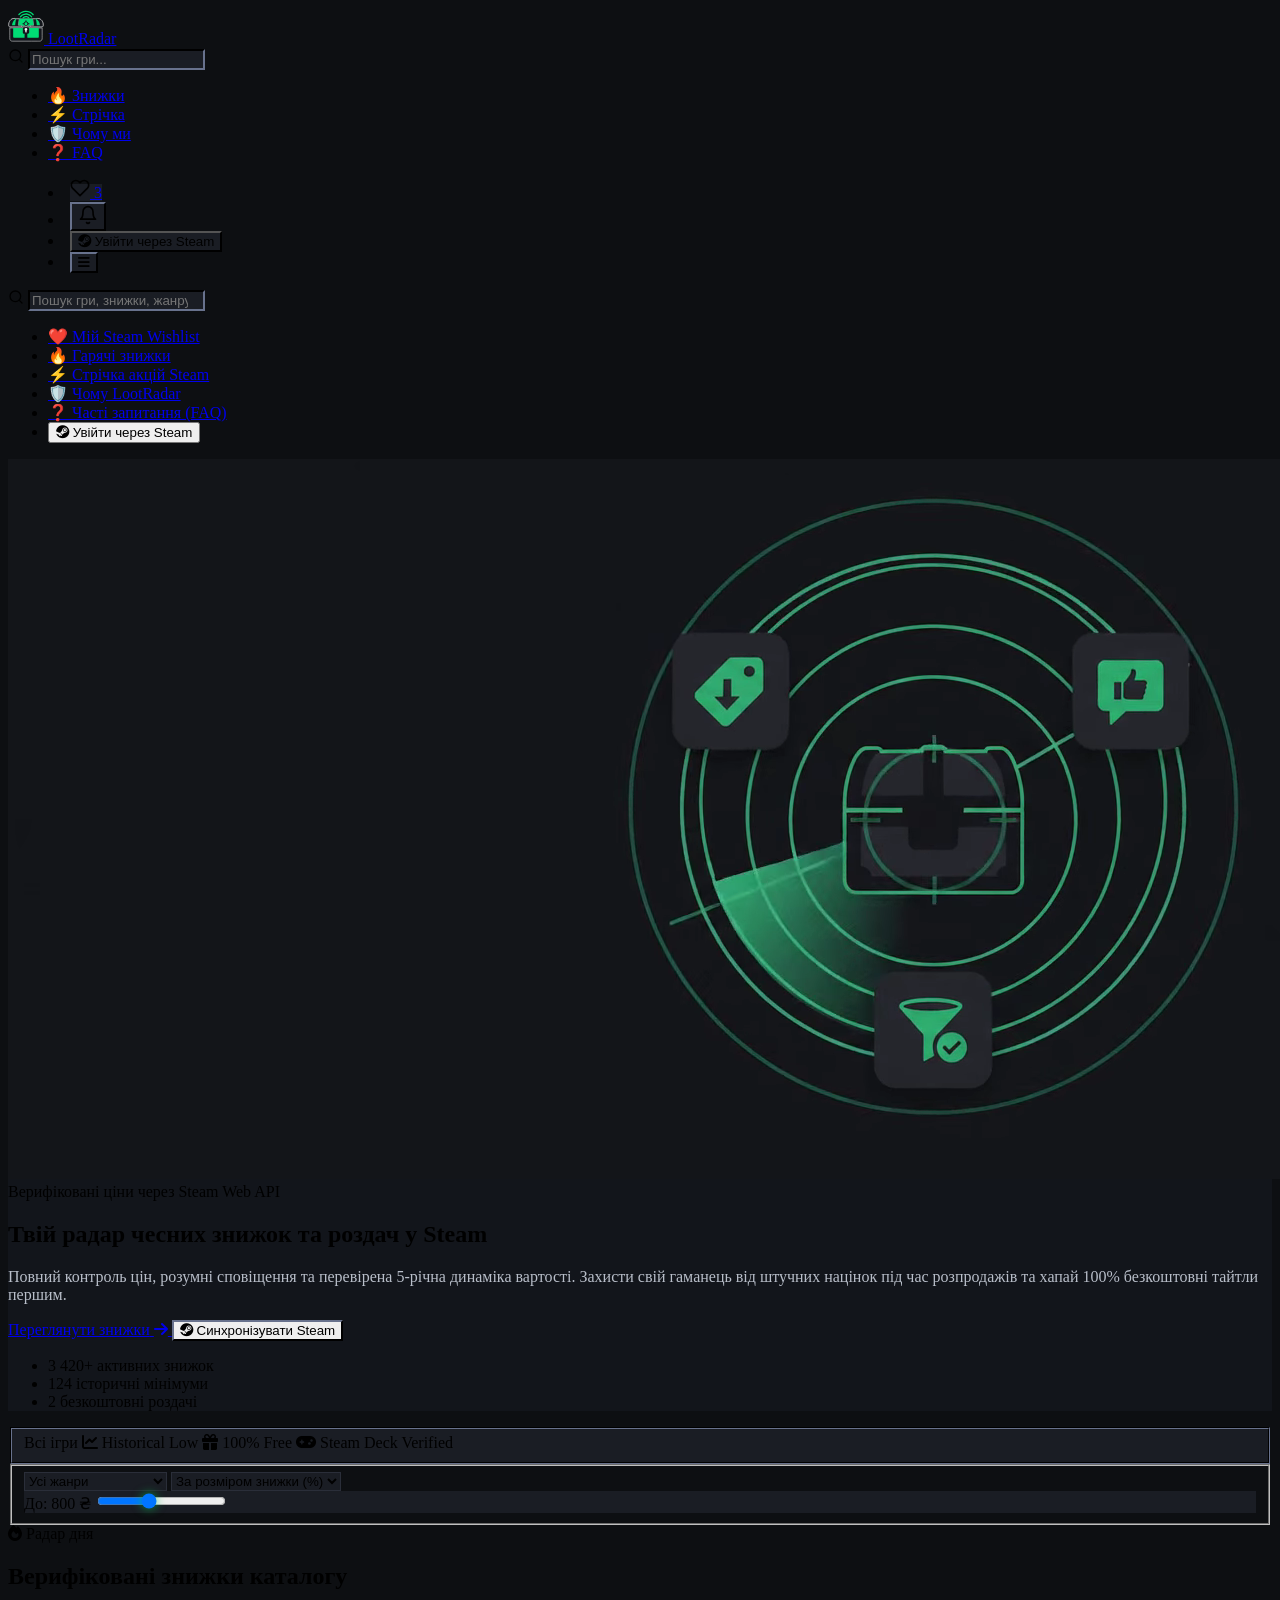
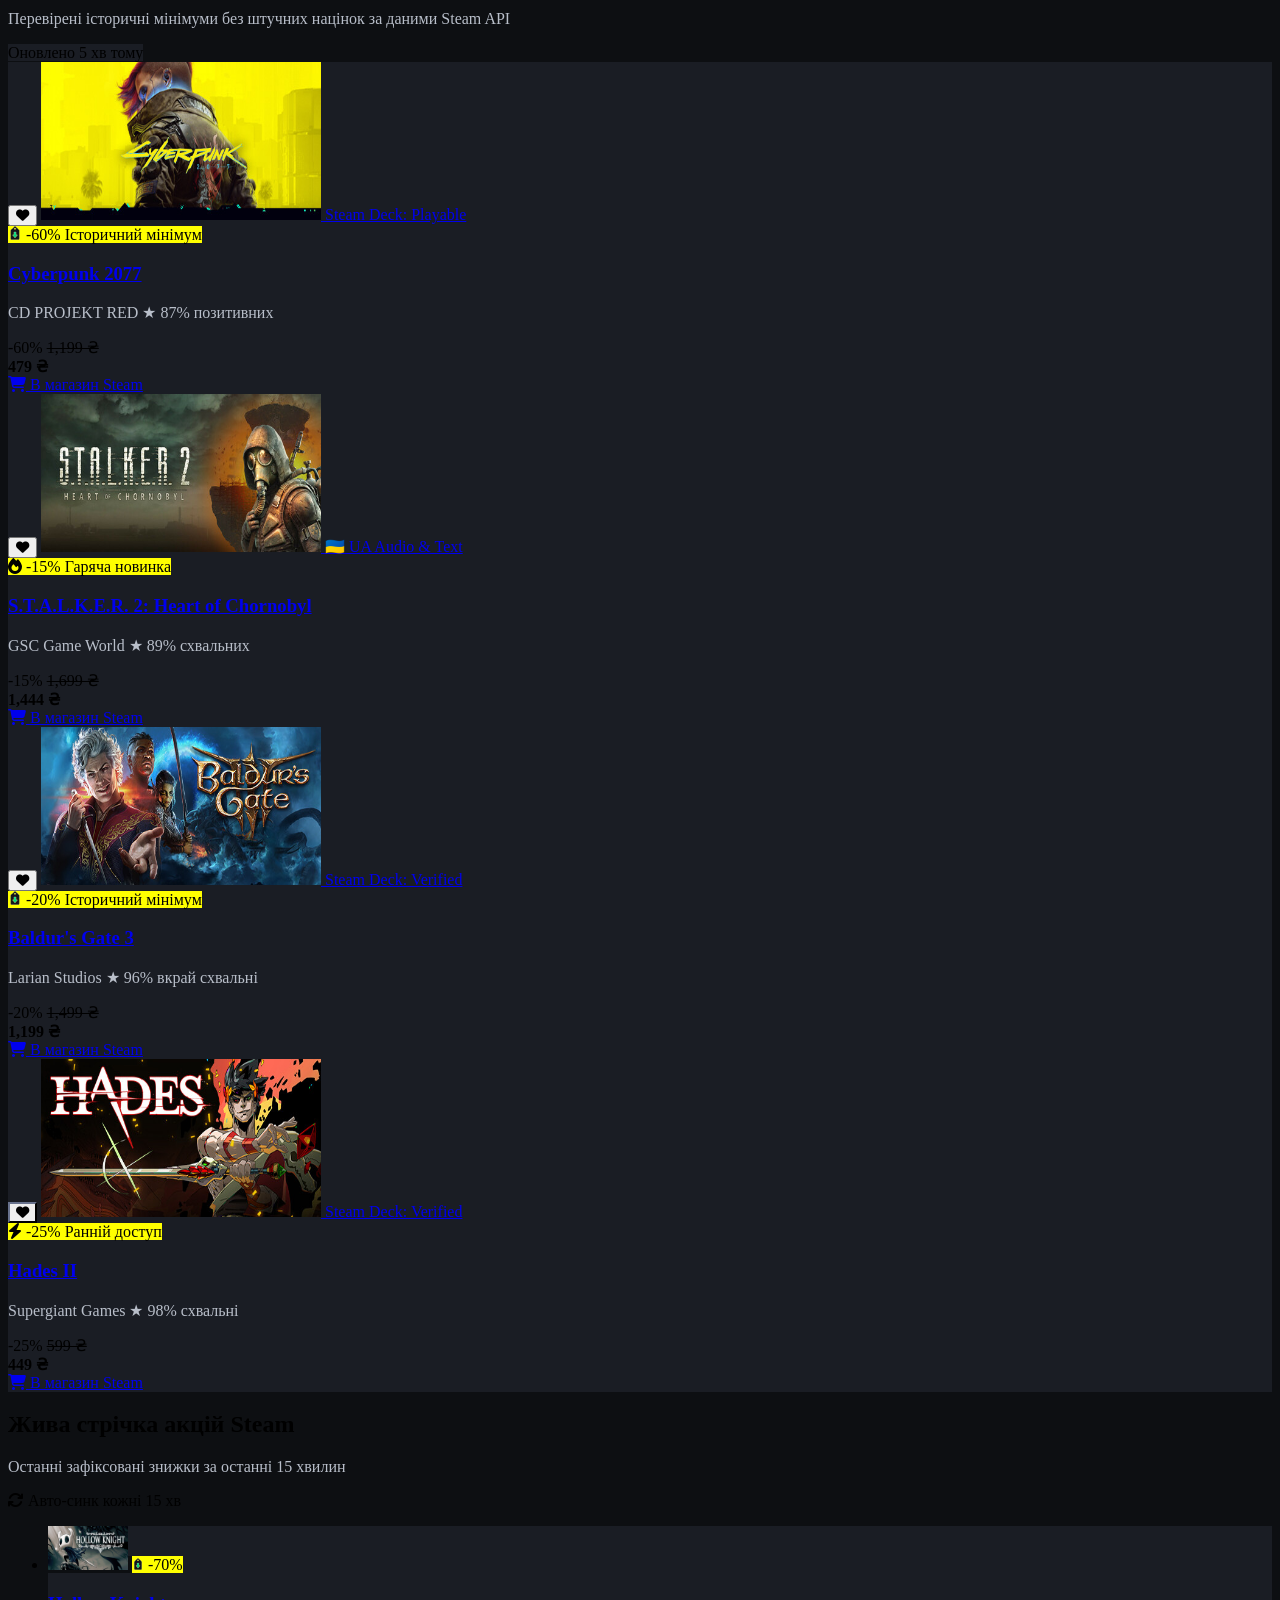
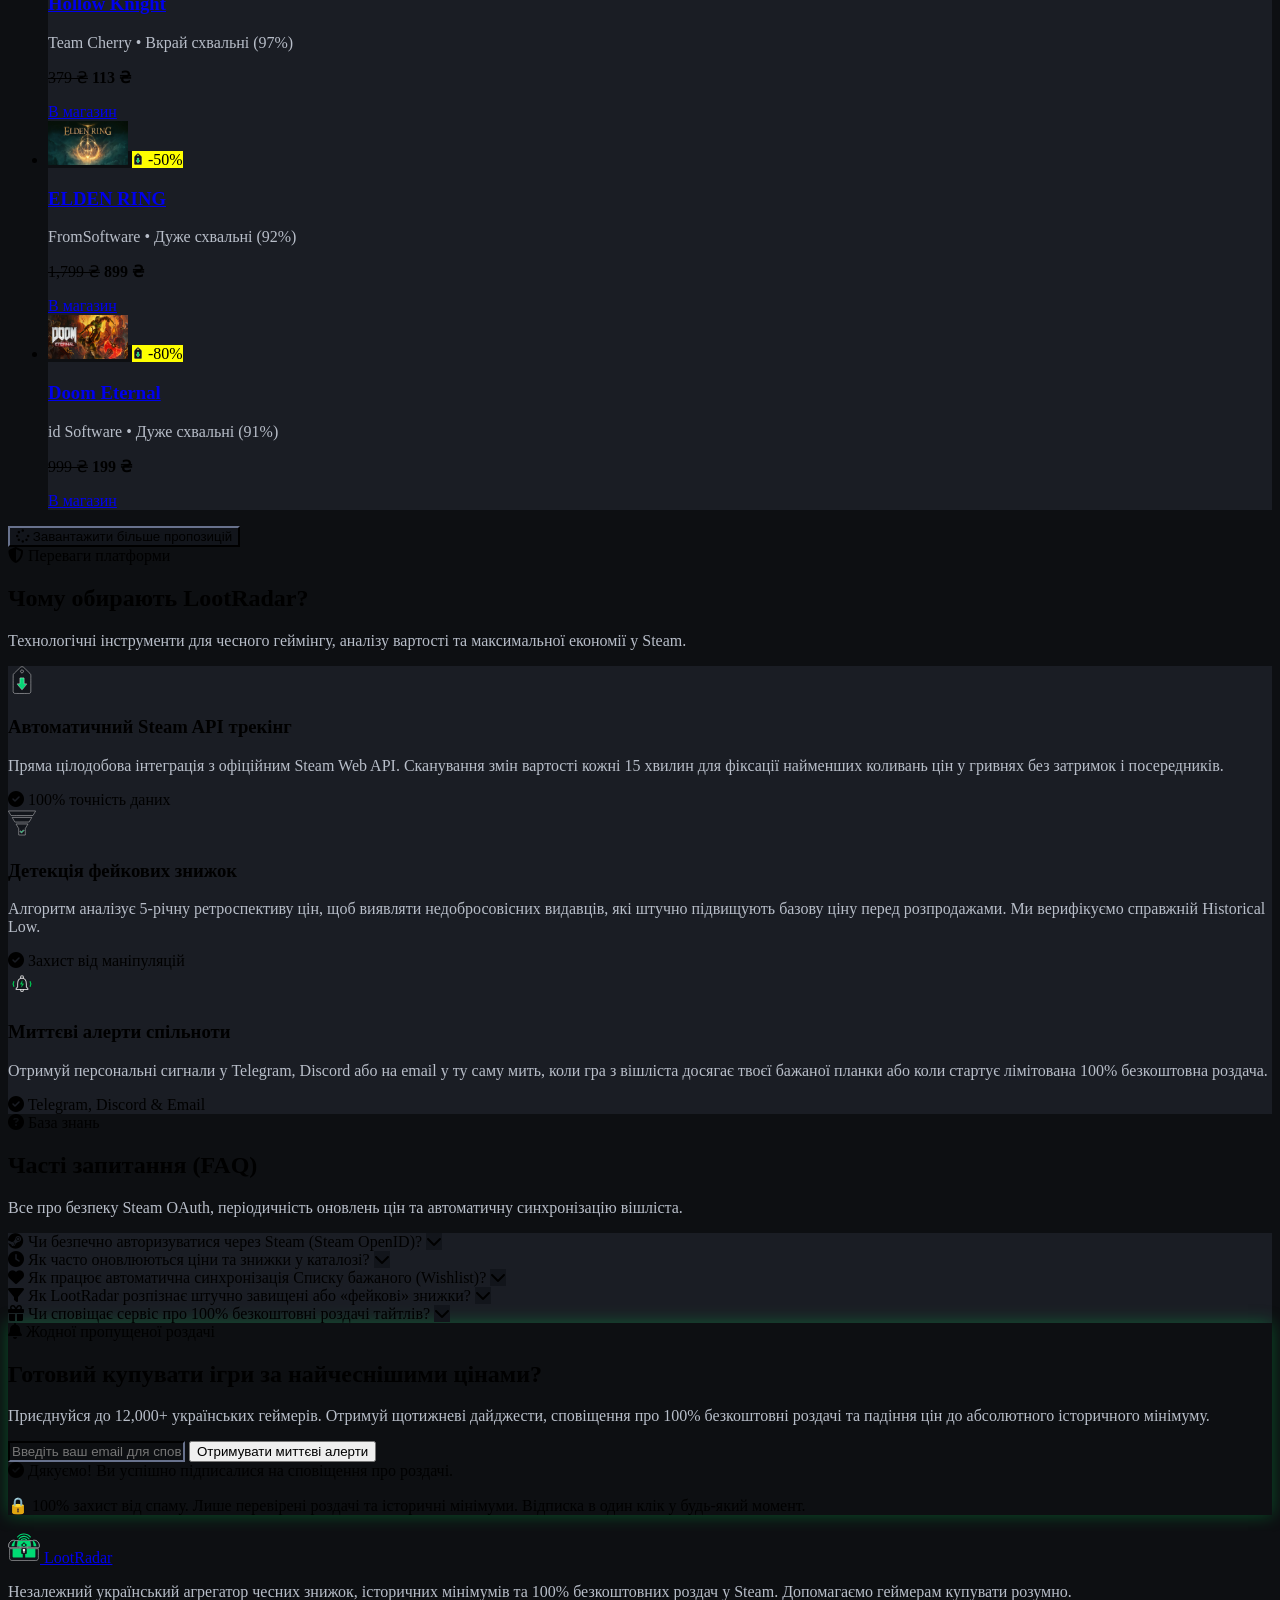
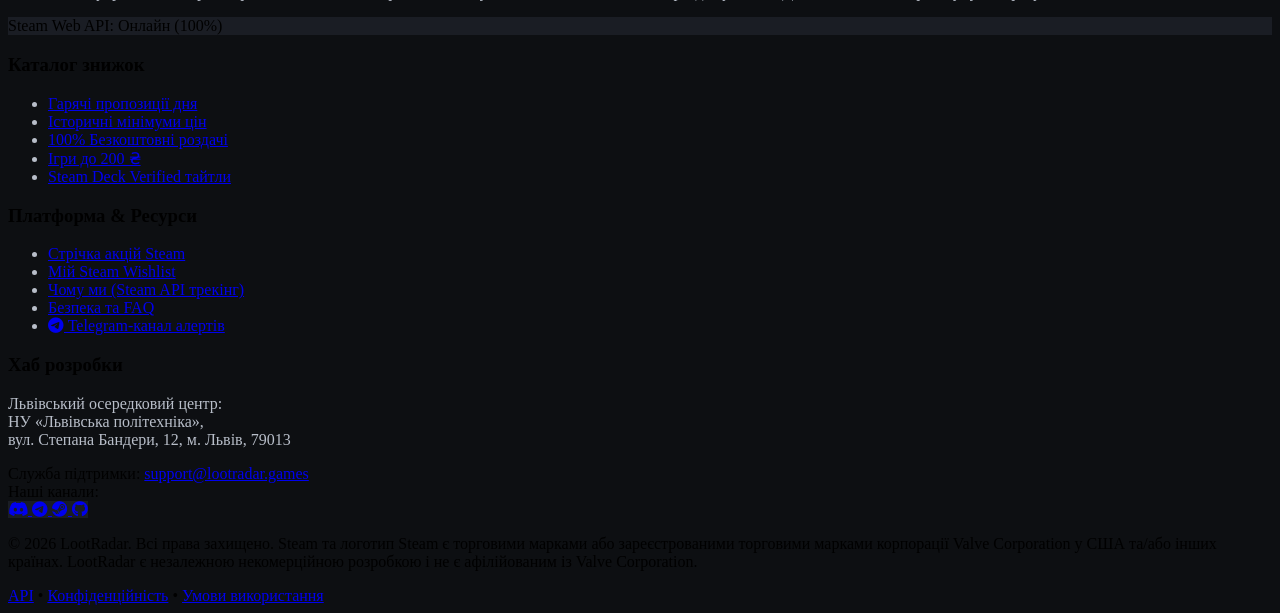
==== commit 06117253: "Deletion of temopary sections" ====
--- a/index.html
+++ b/index.html
@@ -128,16 +128,6 @@
               </a>
             </li>
             <li>
-              <a href="#media-hub" class="h-10 px-2.5 xl:px-3 rounded-lg text-slate-300 hover:text-white hover:bg-surface focus-visible:outline-none focus-visible:ring-2 focus-visible:ring-brand transition-colors inline-flex items-center gap-1">
-                <span aria-hidden="true">🎥</span> Хаб
-              </a>
-            </li>
-            <li>
-              <a href="#community" class="h-10 px-2.5 xl:px-3 rounded-lg text-slate-300 hover:text-white hover:bg-surface focus-visible:outline-none focus-visible:ring-2 focus-visible:ring-brand transition-colors inline-flex items-center gap-1">
-                <span aria-hidden="true">💬</span> Спільнота
-              </a>
-            </li>
-            <li>
               <a href="#faq" class="h-10 px-2.5 xl:px-3 rounded-lg text-slate-300 hover:text-white hover:bg-surface focus-visible:outline-none focus-visible:ring-2 focus-visible:ring-brand transition-colors inline-flex items-center gap-1">
                 <span aria-hidden="true">❓</span> FAQ
               </a>
@@ -246,21 +236,6 @@
           <li>
             <a href="#why-us" onclick="document.getElementById('mobile-nav').classList.add('hidden');" class="min-h-[44px] px-3.5 py-2.5 rounded-lg text-slate-300 hover:text-white hover:bg-surface focus-visible:outline-none focus-visible:ring-2 focus-visible:ring-brand flex items-center gap-2.5 transition-colors">
               <span aria-hidden="true">🛡️</span> Чому LootRadar
-            </a>
-          </li>
-          <li>
-            <a href="#media-hub" onclick="document.getElementById('mobile-nav').classList.add('hidden');" class="min-h-[44px] px-3.5 py-2.5 rounded-lg text-slate-300 hover:text-white hover:bg-surface focus-visible:outline-none focus-visible:ring-2 focus-visible:ring-brand flex items-center gap-2.5 transition-colors">
-              <span aria-hidden="true">🎥</span> Відеогід та живий статус
-            </a>
-          </li>
-          <li>
-            <a href="#community" onclick="document.getElementById('mobile-nav').classList.add('hidden');" class="min-h-[44px] px-3.5 py-2.5 rounded-lg text-slate-300 hover:text-white hover:bg-surface focus-visible:outline-none focus-visible:ring-2 focus-visible:ring-brand flex items-center gap-2.5 transition-colors">
-              <span aria-hidden="true">💬</span> Спільнота та рейтинги
-            </a>
-          </li>
-          <li>
-            <a href="#contacts" onclick="document.getElementById('mobile-nav').classList.add('hidden');" class="min-h-[44px] px-3.5 py-2.5 rounded-lg text-slate-300 hover:text-white hover:bg-surface focus-visible:outline-none focus-visible:ring-2 focus-visible:ring-brand flex items-center gap-2.5 transition-colors">
-              <span aria-hidden="true">📍</span> Хаб розробки у Львові
             </a>
           </li>
           <li>
@@ -1025,403 +1000,7 @@
       </section>
 
       <!-- ====================================================================
-           СЕКЦІЯ 5: МЕДІА ТА ІНТЕРАКТИВНИЙ ХАБ (Media & Interactive Hub)
-           ==================================================================== -->
-      <section id="media-hub" class="scroll-mt-24 py-16 sm:py-20 border-b border-subtle" aria-labelledby="media-hub-heading">
-        <div class="max-w-7xl mx-auto px-4 sm:px-6 lg:px-8">
-          
-          <header class="mb-10 text-center sm:text-left">
-            <div class="inline-flex items-center gap-2 px-3 py-1 rounded-full bg-brand/10 border border-brand/20 text-xs font-semibold text-brand mb-2">
-              <i class="fa-brands fa-steam text-brand" aria-hidden="true"></i> Медіа-центр Steam
-            </div>
-            <h2 id="media-hub-heading" class="text-2xl sm:text-3xl lg:text-4xl font-bold font-headings text-white">
-              Медіа & Інтерактивний хаб
-            </h2>
-            <p class="text-sm md:text-base text-muted mt-1">
-              Офіційний трейлер гри Portal 2 від Valve та живий моніторинг сервісів Steam і валютного курсу
-            </p>
-          </header>
-
-          <div class="grid grid-cols-1 lg:grid-cols-12 gap-8 items-start">
-            
-            <!-- Ліва колонка: HTML5 відеоплеєр з трейлером Portal 2 від Valve (7 колонок на Desktop) -->
-            <div class="lg:col-span-7 flex flex-col gap-4">
-              <!-- Контейнер відеоплеєра з обов'язковим класом aspect-video w-full rounded-xl shadow-lg border border-subtle -->
-              <div class="aspect-video w-full rounded-xl shadow-lg border border-subtle overflow-hidden bg-surface relative group">
-                <video 
-                  autoplay 
-                  loop 
-                  muted 
-                  playsinline 
-                  controls 
-                  preload="auto"
-                  poster="assets/images/games/portal2.webp"
-                  class="w-full h-full object-cover"
-                  title="Офіційний трейлер Portal 2 від Valve"
-                >
-                  <source src="assets/video/portal2_trailer.webm" type="video/webm">
-                  <source src="assets/video/portal2_trailer.mp4" type="video/mp4">
-                  <track kind="captions" srclang="uk" label="Українські субтитри (Трейлер Portal 2)" default>
-                  <p class="p-4 text-xs text-slate-400">Ваш браузер не підтримує відео HTML5. Завантажте трейлер напряму.</p>
-                </video>
-              </div>
-
-              <!-- Картка-підказка під відео -->
-              <div class="p-4 sm:p-5 rounded-xl bg-surface border border-subtle flex items-start gap-3.5">
-                <i class="fa-solid fa-gamepad text-brand text-lg mt-0.5 shrink-0" aria-hidden="true"></i>
-                <div class="text-xs sm:text-sm text-muted">
-                  <strong class="text-white block mb-0.5 font-semibold">Офіційний трейлер Portal 2 від Valve:</strong>
-                  Легендарний тайтл із рекордною знижкою <span class="text-brand font-bold">-90% (23 ₴)</span> у каталозі Steam. Переглядайте трейлер, додавайте гру до свого списку бажаного та отримуйте миттєві сповіщення про завершення акції.
-                </div>
-              </div>
-            </div>
-
-            <!-- Права колонка: Інтерактивний віджет статусу Steam та валютного радара (5 колонок) -->
-            <aside class="lg:col-span-5 flex flex-col bg-surface border border-subtle rounded-2xl p-5 sm:p-6 shadow-xl" aria-label="Інтерактивний статус Steam та валютний радар">
-              
-              <!-- Заголовок віджета з індикатором аптайму -->
-              <div class="flex items-center justify-between pb-4 border-b border-subtle mb-5">
-                <div class="flex items-center gap-2.5">
-                  <span class="w-3 h-3 rounded-full bg-brand animate-pulse" aria-hidden="true"></span>
-                  <h3 class="text-base sm:text-lg font-bold font-headings text-white">Статус серверів Steam</h3>
-                </div>
-                <span class="text-[11px] font-semibold text-brand bg-brand/10 border border-brand/25 px-2.5 py-0.5 rounded-full">
-                  Онлайн 100%
-                </span>
-              </div>
-
-              <!-- Сітка метрик працездатності Steam -->
-              <div class="grid grid-cols-1 min-[340px]:grid-cols-2 gap-3 mb-6">
-                <div class="p-3 rounded-xl bg-surface-elevated border border-subtle">
-                  <span class="text-[11px] text-slate-400 block mb-0.5">Steam Store API</span>
-                  <span class="text-sm font-bold text-white flex items-center gap-1.5">
-                    <span class="w-2 h-2 rounded-full bg-brand" aria-hidden="true"></span>
-                    16 ms <small class="text-[10px] text-brand font-normal">Норма</small>
-                  </span>
-                </div>
-                <div class="p-3 rounded-xl bg-surface-elevated border border-subtle">
-                  <span class="text-[11px] text-slate-400 block mb-0.5">Community & Auth</span>
-                  <span class="text-sm font-bold text-white flex items-center gap-1.5">
-                    <span class="w-2 h-2 rounded-full bg-brand" aria-hidden="true"></span>
-                    24 ms <small class="text-[10px] text-brand font-normal">Стабільно</small>
-                  </span>
-                </div>
-                <div class="p-3 rounded-xl bg-surface-elevated border border-subtle">
-                  <span class="text-[11px] text-slate-400 block mb-0.5">Inventory & Trades</span>
-                  <span class="text-sm font-bold text-white flex items-center gap-1.5">
-                    <span class="w-2 h-2 rounded-full bg-brand" aria-hidden="true"></span>
-                    31 ms <small class="text-[10px] text-brand font-normal">Норма</small>
-                  </span>
-                </div>
-                <div class="p-3 rounded-xl bg-surface-elevated border border-subtle">
-                  <span class="text-[11px] text-slate-400 block mb-0.5">WebAPI Gateway</span>
-                  <span class="text-sm font-bold text-white flex items-center gap-1.5">
-                    <span class="w-2 h-2 rounded-full bg-brand" aria-hidden="true"></span>
-                    12 ms <small class="text-[10px] text-brand font-normal">Швидко</small>
-                  </span>
-                </div>
-              </div>
-
-              <!-- Блок моніторингу офіційного курсу USD/UAH у Steam -->
-              <div class="p-4 rounded-xl bg-surface-elevated border border-subtle mb-6">
-                <div class="flex items-center justify-between mb-2">
-                  <span class="text-xs text-slate-400 font-medium">Курс перерахунку Steam (UAH)</span>
-                  <span class="text-xs text-slate-400 flex items-center gap-1">
-                    <i class="fa-solid fa-clock-rotate-left text-[10px]" aria-hidden="true"></i> оновлено 5 хв тому
-                  </span>
-                </div>
-                <div class="flex items-baseline gap-2">
-                  <span class="text-xl sm:text-2xl font-bold font-headings text-white">41.25 ₴</span>
-                  <span class="text-xs font-semibold text-brand flex items-center gap-0.5">
-                    <i class="fa-solid fa-arrow-trend-up text-[10px]" aria-hidden="true"></i> +0.15% (НБУ)
-                  </span>
-                </div>
-                <p class="text-[11px] text-slate-400 mt-1.5">
-                  LootRadar зіставляє прямі гривневі ціни видавців із регіональним конвертером Valve.
-                </p>
-              </div>
-
-              <!-- Додатковий заклик до дії в сайдбарі -->
-              <a 
-                href="#feed" 
-                class="w-full min-h-[44px] flex items-center justify-center gap-2 py-3 px-4 rounded-xl bg-brand/10 hover:bg-brand/20 border border-brand/30 text-brand font-bold text-xs sm:text-sm transition-all focus-visible:outline-none focus-visible:ring-2 focus-visible:ring-brand"
-              >
-                <span>Перевірити всі роздачі у стрічці</span>
-                <i class="fa-solid fa-arrow-right text-xs" aria-hidden="true"></i>
-              </a>
-
-            </aside>
-
-          </div>
-
-        </div>
-      </section>
-
-      <!-- ====================================================================
-           СЕКЦІЯ 6: СПІЛЬНОТА ТА ВІДГУКИ (Community Proof & Testimonials)
-           ==================================================================== -->
-      <section id="community" class="scroll-mt-24 py-16 sm:py-20 border-b border-subtle" aria-labelledby="community-heading">
-        <div class="max-w-7xl mx-auto px-4 sm:px-6 lg:px-8">
-          
-          <header class="text-center max-w-3xl mx-auto mb-12">
-            <div class="inline-flex items-center gap-2 px-3 py-1 rounded-full bg-brand/10 border border-brand/20 text-xs font-semibold text-brand mb-3">
-              <i class="fa-solid fa-users text-brand" aria-hidden="true"></i> Голос спільноти
-            </div>
-            <h2 id="community-heading" class="text-2xl sm:text-3xl lg:text-4xl font-bold font-headings text-white mb-3">
-              Теплові рейтинги та інсайти гравців
-            </h2>
-            <p class="text-sm md:text-base text-muted">
-              Думки перевірених користувачів Steam, аналіз вигідності пропозицій та живі оцінки (Heat Score).
-            </p>
-          </header>
-
-          <!-- Блок 1: Heat Score Рейтинги популярних пропозицій -->
-          <div class="grid grid-cols-1 sm:grid-cols-3 gap-4 mb-12" aria-label="Теплові оцінки пропозицій спільнотою">
-            
-            <div class="flex items-center justify-between p-4 rounded-xl bg-surface border border-subtle hover:border-brand/40 transition-colors">
-              <div>
-                <span class="text-xs text-slate-400 block">Cyberpunk 2077</span>
-                <span class="text-base font-bold text-white">Знижка -60%</span>
-              </div>
-              <div class="flex items-center gap-2">
-                <span class="text-sm font-extrabold text-brand flex items-center gap-1">
-                  <i class="fa-solid fa-fire text-amber-400" aria-hidden="true"></i> +542°
-                </span>
-                <button 
-                  type="button" 
-                  class="w-8 h-8 rounded-lg bg-surface-elevated border border-subtle text-brand hover:bg-brand hover:text-black flex items-center justify-center text-xs transition-colors focus-visible:outline-none focus-visible:ring-1 focus-visible:ring-brand"
-                  aria-label="Підняти рейтинг пропозиції Cyberpunk 2077"
-                  onclick="incrementHeat(this)"
-                >
-                  <i class="fa-solid fa-thumbs-up" aria-hidden="true"></i>
-                </button>
-              </div>
-            </div>
-
-            <div class="flex items-center justify-between p-4 rounded-xl bg-surface border border-subtle hover:border-brand/40 transition-colors">
-              <div>
-                <span class="text-xs text-slate-400 block">Baldur's Gate 3</span>
-                <span class="text-base font-bold text-white">Історичний -20%</span>
-              </div>
-              <div class="flex items-center gap-2">
-                <span class="text-sm font-extrabold text-brand flex items-center gap-1">
-                  <i class="fa-solid fa-fire text-amber-400" aria-hidden="true"></i> +689°
-                </span>
-                <button 
-                  type="button" 
-                  class="w-8 h-8 rounded-lg bg-surface-elevated border border-subtle text-brand hover:bg-brand hover:text-black flex items-center justify-center text-xs transition-colors focus-visible:outline-none focus-visible:ring-1 focus-visible:ring-brand"
-                  aria-label="Підняти рейтинг пропозиції Baldur's Gate 3"
-                  onclick="incrementHeat(this)"
-                >
-                  <i class="fa-solid fa-thumbs-up" aria-hidden="true"></i>
-                </button>
-              </div>
-            </div>
-
-            <div class="flex items-center justify-between p-4 rounded-xl bg-surface border border-subtle hover:border-brand/40 transition-colors">
-              <div>
-                <span class="text-xs text-slate-400 block">S.T.A.L.K.E.R. 2</span>
-                <span class="text-base font-bold text-white">Релізний сейл -15%</span>
-              </div>
-              <div class="flex items-center gap-2">
-                <span class="text-sm font-extrabold text-brand flex items-center gap-1">
-                  <i class="fa-solid fa-fire text-amber-400" aria-hidden="true"></i> +415°
-                </span>
-                <button 
-                  type="button" 
-                  class="w-8 h-8 rounded-lg bg-surface-elevated border border-subtle text-brand hover:bg-brand hover:text-black flex items-center justify-center text-xs transition-colors focus-visible:outline-none focus-visible:ring-1 focus-visible:ring-brand"
-                  aria-label="Підняти рейтинг пропозиції S.T.A.L.K.E.R. 2"
-                  onclick="incrementHeat(this)"
-                >
-                  <i class="fa-solid fa-thumbs-up" aria-hidden="true"></i>
-                </button>
-              </div>
-            </div>
-
-          </div>
-
-          <!-- Блок 2: Закріплені інсайти від верифікованих гравців (Pinned Insights) -->
-          <div class="grid grid-cols-1 md:grid-cols-3 gap-6">
-            
-            <!-- Відгук 1 -->
-            <article class="flex flex-col justify-between p-6 sm:p-7 rounded-2xl bg-surface border border-subtle hover:border-brand/40 transition-all duration-300 shadow-sm">
-              <div>
-                <div class="flex items-center gap-3 mb-4">
-                  <div class="w-11 h-11 rounded-full bg-gradient-to-tr from-brand to-emerald-300 flex items-center justify-center text-black font-extrabold text-sm shrink-0">
-                    NU
-                  </div>
-                  <div>
-                    <h3 class="text-sm font-bold text-white flex items-center gap-1.5">
-                      Олександр <span class="text-xs text-brand font-normal">(Nomad_UA)</span>
-                      <i class="fa-solid fa-circle-check text-brand text-xs" title="Верифікований профіль Steam" aria-hidden="true"></i>
-                    </h3>
-                    <p class="text-xs text-muted">Steam Рівень 58 • 1,240+ год у Steam</p>
-                  </div>
-                </div>
-                <blockquote class="text-sm text-slate-300 leading-relaxed italic">
-                  «LootRadar уберіг мій гаманець під час трьох сезонних розпродажів. Сповіщення в Telegram про новий історичний мінімум приходять миттєво, коли гра дійсно на дні ціни, а не під час фейкових сейлів.»
-                </blockquote>
-              </div>
-              <div class="mt-4 pt-3 border-t border-subtle text-xs text-slate-400 flex items-center justify-between">
-                <span>Заощаджено: <strong class="text-brand">4,280 ₴</strong></span>
-                <time datetime="2026-10-24">24 жовтня 2026</time>
-              </div>
-            </article>
-
-            <!-- Відгук 2 -->
-            <article class="flex flex-col justify-between p-6 sm:p-7 rounded-2xl bg-surface border border-subtle hover:border-brand/40 transition-all duration-300 shadow-sm">
-              <div>
-                <div class="flex items-center gap-3 mb-4">
-                  <div class="w-11 h-11 rounded-full bg-gradient-to-tr from-purple-500 to-brand flex items-center justify-center text-white font-extrabold text-sm shrink-0">
-                    VK
-                  </div>
-                  <div>
-                    <h3 class="text-sm font-bold text-white flex items-center gap-1.5">
-                      Катерина <span class="text-xs text-brand font-normal">(ValkyrieKyiv)</span>
-                      <i class="fa-solid fa-circle-check text-brand text-xs" title="Верифікований профіль Steam" aria-hidden="true"></i>
-                    </h3>
-                    <p class="text-xs text-muted">Steam Рівень 42 • Steam Deck Verified Hunter</p>
-                  </div>
-                </div>
-                <blockquote class="text-sm text-slate-300 leading-relaxed italic">
-                  «Для мене ключовий фактор — наявність фільтра Steam Deck Verified та перевірка офіційної української локалізації. Тепер вибираю ігри для подорожей за 2 кліки без зайвих сумнівів.»
-                </blockquote>
-              </div>
-              <div class="mt-4 pt-3 border-t border-subtle text-xs text-slate-400 flex items-center justify-between">
-                <span>Заощаджено: <strong class="text-brand">2,650 ₴</strong></span>
-                <time datetime="2026-11-01">1 листопада 2026</time>
-              </div>
-            </article>
-
-            <!-- Відгук 3 -->
-            <article class="flex flex-col justify-between p-6 sm:p-7 rounded-2xl bg-surface border border-subtle hover:border-brand/40 transition-all duration-300 shadow-sm">
-              <div>
-                <div class="flex items-center gap-3 mb-4">
-                  <div class="w-11 h-11 rounded-full bg-gradient-to-tr from-amber-400 to-brand flex items-center justify-center text-black font-extrabold text-sm shrink-0">
-                    SG
-                  </div>
-                  <div>
-                    <h3 class="text-sm font-bold text-white flex items-center gap-1.5">
-                      Максим <span class="text-xs text-brand font-normal">(StalkerGhost)</span>
-                      <i class="fa-solid fa-circle-check text-brand text-xs" title="Верифікований профіль Steam" aria-hidden="true"></i>
-                    </h3>
-                    <p class="text-xs text-muted">Steam Рівень 71 • 2,100+ год у Steam</p>
-                  </div>
-                </div>
-                <blockquote class="text-sm text-slate-300 leading-relaxed italic">
-                  «Найзручніший агрегатор в укрнеті. Синхронізував вішліст зі Steam за 10 секунд — тепер не треба щоранку вручну гортати пошту, бо бот шле тільки реальні знижки від 50%.»
-                </blockquote>
-              </div>
-              <div class="mt-4 pt-3 border-t border-subtle text-xs text-slate-400 flex items-center justify-between">
-                <span>Заощаджено: <strong class="text-brand">5,910 ₴</strong></span>
-                <time datetime="2026-11-04">4 листопада 2026</time>
-              </div>
-            </article>
-
-          </div>
-
-        </div>
-      </section>
-
-      <!-- ====================================================================
-           СЕКЦІЯ 7: ЛОКАЦІЯ ТА КОНТАКТИ (Location & Contacts)
-           ==================================================================== -->
-      <section id="contacts" class="scroll-mt-24 py-16 sm:py-20 border-b border-subtle" aria-labelledby="contacts-heading">
-        <div class="max-w-7xl mx-auto px-4 sm:px-6 lg:px-8">
-          
-          <header class="mb-10 text-center sm:text-left">
-            <div class="inline-flex items-center gap-2 px-3 py-1 rounded-full bg-brand/10 border border-brand/20 text-xs font-semibold text-brand mb-2">
-              <i class="fa-solid fa-map-pin text-brand" aria-hidden="true"></i> Штаб-квартира розробки
-            </div>
-            <h2 id="contacts-heading" class="text-2xl sm:text-3xl lg:text-4xl font-bold font-headings text-white">
-              Локація хабу та контакти спільноти
-            </h2>
-            <p class="text-sm md:text-base text-muted mt-1">
-              Створено в Україні: офіційний осередок команди розробки LootRadar у місті Львів
-            </p>
-          </header>
-
-          <div class="grid grid-cols-1 lg:grid-cols-12 gap-8 items-stretch">
-            
-            <!-- Ліва колонка: Інтерактивна Google Карта у семантичному контейнері figure (7 колонок) -->
-            <figure class="lg:col-span-7 w-full h-80 sm:h-96 lg:h-full min-h-[320px] rounded-xl border border-subtle overflow-hidden shadow-lg relative m-0">
-              <iframe 
-                title="Розташування осередку LootRadar у Національному університеті Львівська політехніка"
-                src="https://www.google.com/maps/embed?pb=!1m18!1m12!1m3!1d2573.1091599557457!2d24.01211727689146!3d49.835741731118184!2m3!1f0!2f0!3f0!3m2!1i1024!2i768!4f13.1!3m3!1m2!1s0x473add7b76f53a47%3A0xb363404c00000000!2sLviv%20Polytechnic%20National%20University!5e0!3m2!1suk!2sua!4v1700000000000!5m2!1suk!2sua" 
-                class="w-full h-full border-0" 
-                loading="lazy" 
-                referrerpolicy="no-referrer-when-downgrade" 
-                allowfullscreen
-              ></iframe>
-              <figcaption class="sr-only">
-                Інтерактивна карта розташування хабу розробників LootRadar у Львові
-              </figcaption>
-            </figure>
-
-            <!-- Права колонка: Контактні дані та адреса хабу (5 колонок) -->
-            <address class="lg:col-span-5 not-italic flex flex-col justify-between bg-surface border border-subtle rounded-2xl p-6 sm:p-8 shadow-xl">
-              
-              <div class="space-y-6">
-                <div>
-                  <span class="text-xs font-bold uppercase tracking-wider text-brand mb-1 block">Офіційна локація</span>
-                  <h3 class="text-xl font-bold font-headings text-white mb-2">LootRadar Community Hub</h3>
-                  <p class="text-sm text-muted leading-relaxed">
-                    Національний університет «Львівська політехніка»,<br>
-                    вул. Степана Бандери, 12, м. Львів, 79013, Україна
-                  </p>
-                </div>
-
-                <div class="space-y-3 pt-4 border-t border-subtle">
-                  <div class="flex items-center gap-3 text-sm text-muted">
-                    <div class="w-9 h-9 rounded-lg bg-surface-elevated border border-subtle flex items-center justify-center text-brand shrink-0">
-                      <i class="fa-solid fa-envelope" aria-hidden="true"></i>
-                    </div>
-                    <div>
-                      <span class="text-xs text-slate-400 block">Електронна пошта підтримки</span>
-                      <a href="mailto:support@lootradar.games" class="text-white hover:text-brand font-semibold transition-colors">support@lootradar.games</a>
-                    </div>
-                  </div>
-
-                  <div class="flex items-center gap-3 text-sm text-muted">
-                    <div class="w-9 h-9 rounded-lg bg-surface-elevated border border-subtle flex items-center justify-center text-brand shrink-0">
-                      <i class="fa-brands fa-telegram" aria-hidden="true"></i>
-                    </div>
-                    <div>
-                      <span class="text-xs text-slate-400 block">Telegram-канал миттєвих сповіщень</span>
-                      <a href="https://t.me" target="_blank" rel="noopener noreferrer" class="text-white hover:text-brand font-semibold transition-colors">@lootradar_ua</a>
-                    </div>
-                  </div>
-
-                  <div class="flex items-center gap-3 text-sm text-muted">
-                    <div class="w-9 h-9 rounded-lg bg-surface-elevated border border-subtle flex items-center justify-center text-brand shrink-0">
-                      <i class="fa-brands fa-discord" aria-hidden="true"></i>
-                    </div>
-                    <div>
-                      <span class="text-xs text-slate-400 block">Геймерський Discord сервер</span>
-                      <a href="https://discord.com" target="_blank" rel="noopener noreferrer" class="text-white hover:text-brand font-semibold transition-colors">discord.gg/lootradar</a>
-                    </div>
-                  </div>
-                </div>
-              </div>
-
-              <!-- Графік роботи серверів та підтримки -->
-              <div class="mt-8 pt-4 border-t border-subtle text-xs text-slate-400 flex flex-col sm:flex-row items-start sm:items-center justify-between gap-2">
-                <span class="flex items-center gap-1.5 text-slate-300">
-                  <span class="w-2 h-2 rounded-full bg-brand" aria-hidden="true"></span>
-                  Автоматичний трекінг: 24/7/365
-                </span>
-                <span>Техпідтримка: Пн-Пт 10:00–19:00</span>
-              </div>
-
-            </address>
-
-          </div>
-
-        </div>
-      </section>
-
-      <!-- ====================================================================
-           СЕКЦІЯ 8: ЧАСТІ ЗАПИТАННЯ (FAQ Section — Accessible Accordion)
+           СЕКЦІЯ 5: ЧАСТІ ЗАПИТАННЯ (FAQ Section — Accessible Accordion)
            ==================================================================== -->
       <section id="faq" class="scroll-mt-24 py-16 sm:py-20 border-b border-subtle" aria-labelledby="faq-heading">
         <div class="max-w-4xl mx-auto px-4 sm:px-6 lg:px-8">
@@ -1537,7 +1116,7 @@
       </section>
 
       <!-- ====================================================================
-           СЕКЦІЯ 9: ФІНАЛЬНИЙ БАНЕР І ЛІДОГЕНЕРАЦІЯ (Final CTA Banner)
+           СЕКЦІЯ 6: ФІНАЛЬНИЙ БАНЕР І ЛІДОГЕНЕРАЦІЯ (Final CTA Banner)
            ==================================================================== -->
       <section id="cta-banner" class="py-16 sm:py-20 px-4 sm:px-6 lg:px-8" aria-labelledby="cta-banner-heading">
         <div class="relative max-w-5xl mx-auto rounded-3xl bg-gradient-to-b from-[#1a1d24] to-[#12151b] border border-brand/40 p-8 sm:p-12 lg:p-14 text-center overflow-hidden shadow-glow-primary">
@@ -1647,15 +1226,15 @@
             </ul>
           </nav>
 
-          <!-- Колонка 3: Спільнота та медіа -->
-          <nav aria-label="Спільнота та ресурси">
-            <h3 class="text-sm font-bold uppercase tracking-wider text-white mb-4">Спільнота & Хаб</h3>
+          <!-- Колонка 3: Платформа та ресурси -->
+          <nav aria-label="Платформа та ресурси">
+            <h3 class="text-sm font-bold uppercase tracking-wider text-white mb-4">Платформа & Ресурси</h3>
             <ul class="space-y-2.5 text-xs text-muted">
               <li>
-                <a href="#media-hub" class="hover:text-brand focus-visible:outline-none focus-visible:ring-1 focus-visible:ring-brand rounded transition-colors min-h-[44px] inline-flex items-center">Відеогід з покупок</a>
+                <a href="#feed" class="hover:text-brand focus-visible:outline-none focus-visible:ring-1 focus-visible:ring-brand rounded transition-colors min-h-[44px] inline-flex items-center">Стрічка акцій Steam</a>
               </li>
               <li>
-                <a href="#community" class="hover:text-brand focus-visible:outline-none focus-visible:ring-1 focus-visible:ring-brand rounded transition-colors min-h-[44px] inline-flex items-center">Обговорення та рейтинги</a>
+                <a href="account.html#wishlist" class="hover:text-brand focus-visible:outline-none focus-visible:ring-1 focus-visible:ring-brand rounded transition-colors min-h-[44px] inline-flex items-center">Мій Steam Wishlist</a>
               </li>
               <li>
                 <a href="#why-us" class="hover:text-brand focus-visible:outline-none focus-visible:ring-1 focus-visible:ring-brand rounded transition-colors min-h-[44px] inline-flex items-center">Чому ми (Steam API трекінг)</a>
@@ -1723,8 +1302,6 @@
             <a href="#faq" class="min-h-[44px] inline-flex items-center hover:text-brand transition-colors">Конфіденційність</a>
             <span class="text-slate-700 select-none" aria-hidden="true">•</span>
             <a href="#faq" class="min-h-[44px] inline-flex items-center hover:text-brand transition-colors">Умови використання</a>
-            <span class="text-slate-700 select-none" aria-hidden="true">•</span>
-            <a href="#contacts" class="min-h-[44px] inline-flex items-center hover:text-brand transition-colors">Контакти</a>
           </nav>
 
         </div>
@@ -2200,23 +1777,7 @@
       window.addEventListener('lootradar:auth_changed', syncAuthStateUI);
     });
 
-    // Інтерактивне підняття Heat-Score спільноти
-    function incrementHeat(btn) {
-      const parent = btn.parentElement;
-      const scoreEl = parent.querySelector('span');
-      if (scoreEl) {
-        let currentText = scoreEl.textContent.trim();
-        let match = currentText.match(/\+(\d+)/);
-        if (match) {
-          let score = parseInt(match[1], 10) + 1;
-          scoreEl.innerHTML = '<i class="fa-solid fa-fire text-amber-400" aria-hidden="true"></i> +' + score + '°';
-          btn.classList.add('bg-brand', 'text-black');
-          btn.disabled = true;
-        }
-      }
-    }
-
-        // Обробка форми лідогенерації
+    // Обробка форми лідогенерації
     const leadForm = document.getElementById('lead-capture-form');
     if (leadForm) {
       leadForm.addEventListener('submit', function(e) {
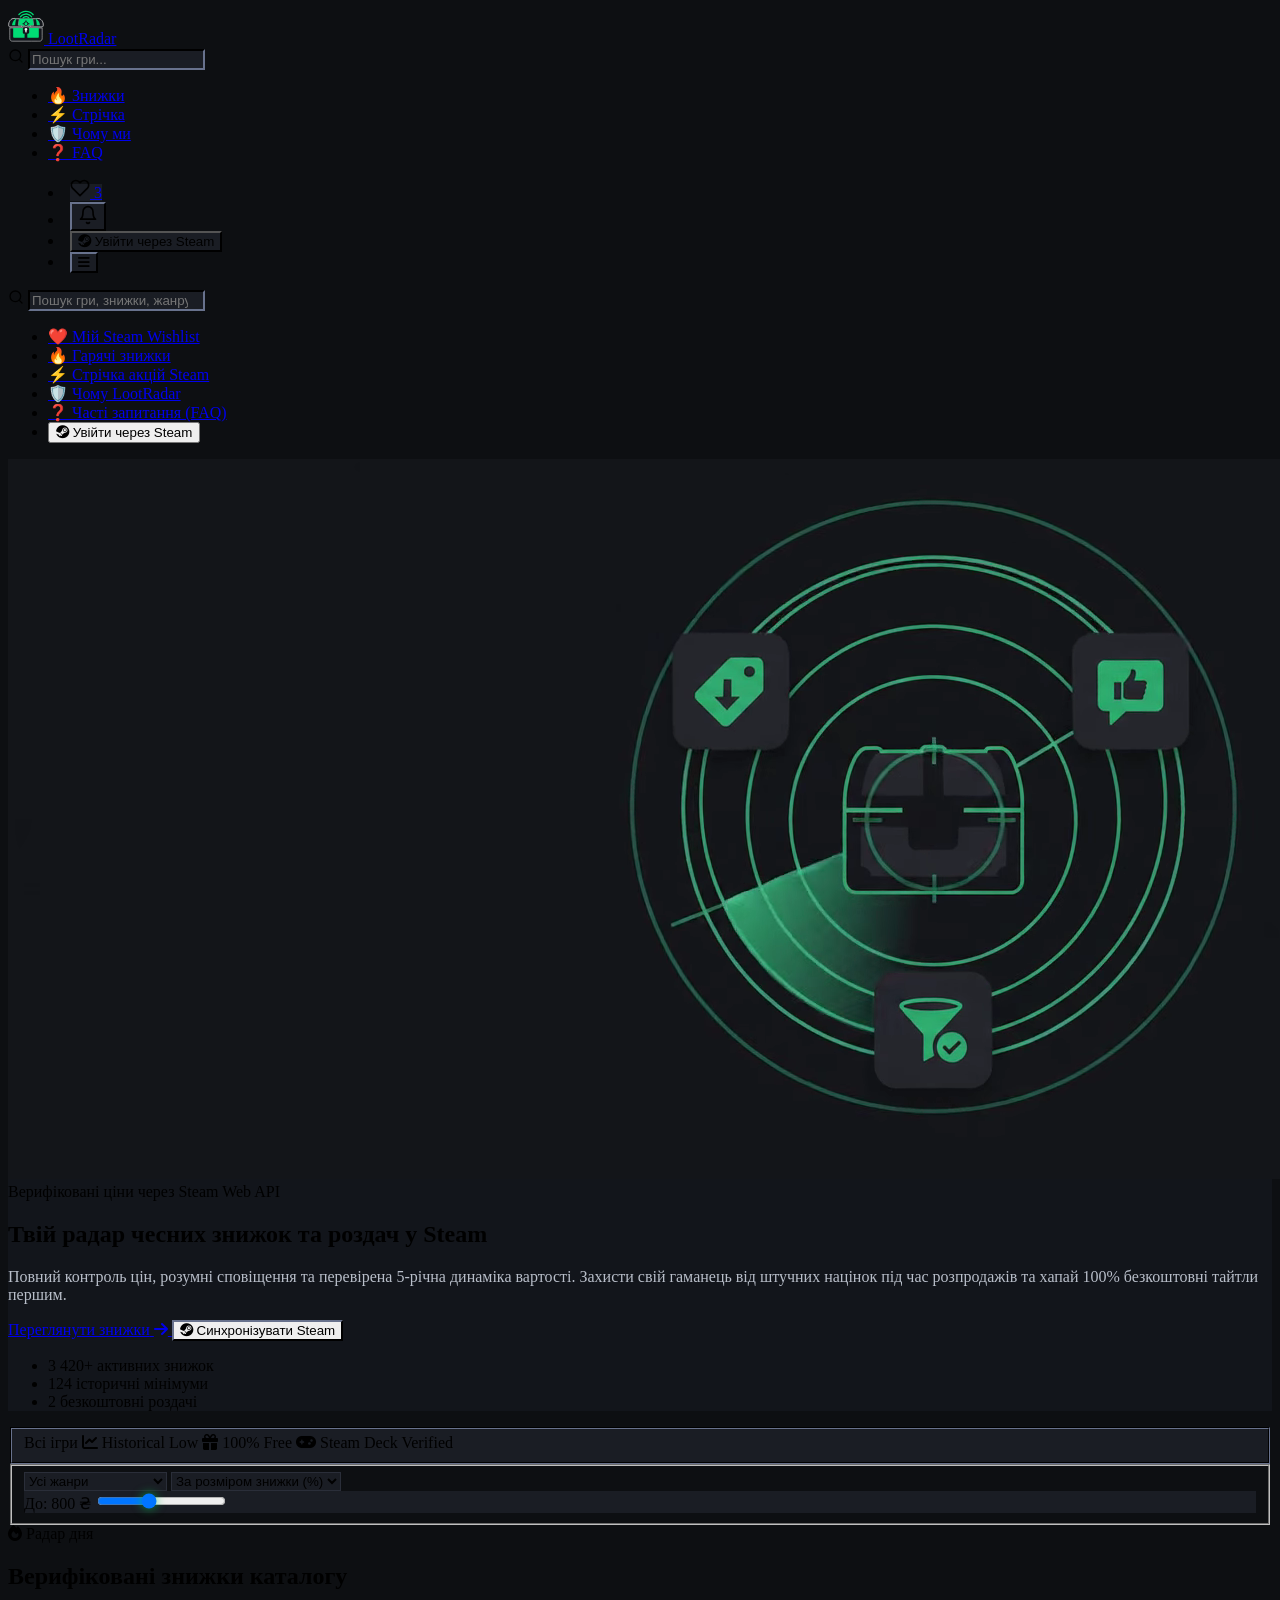
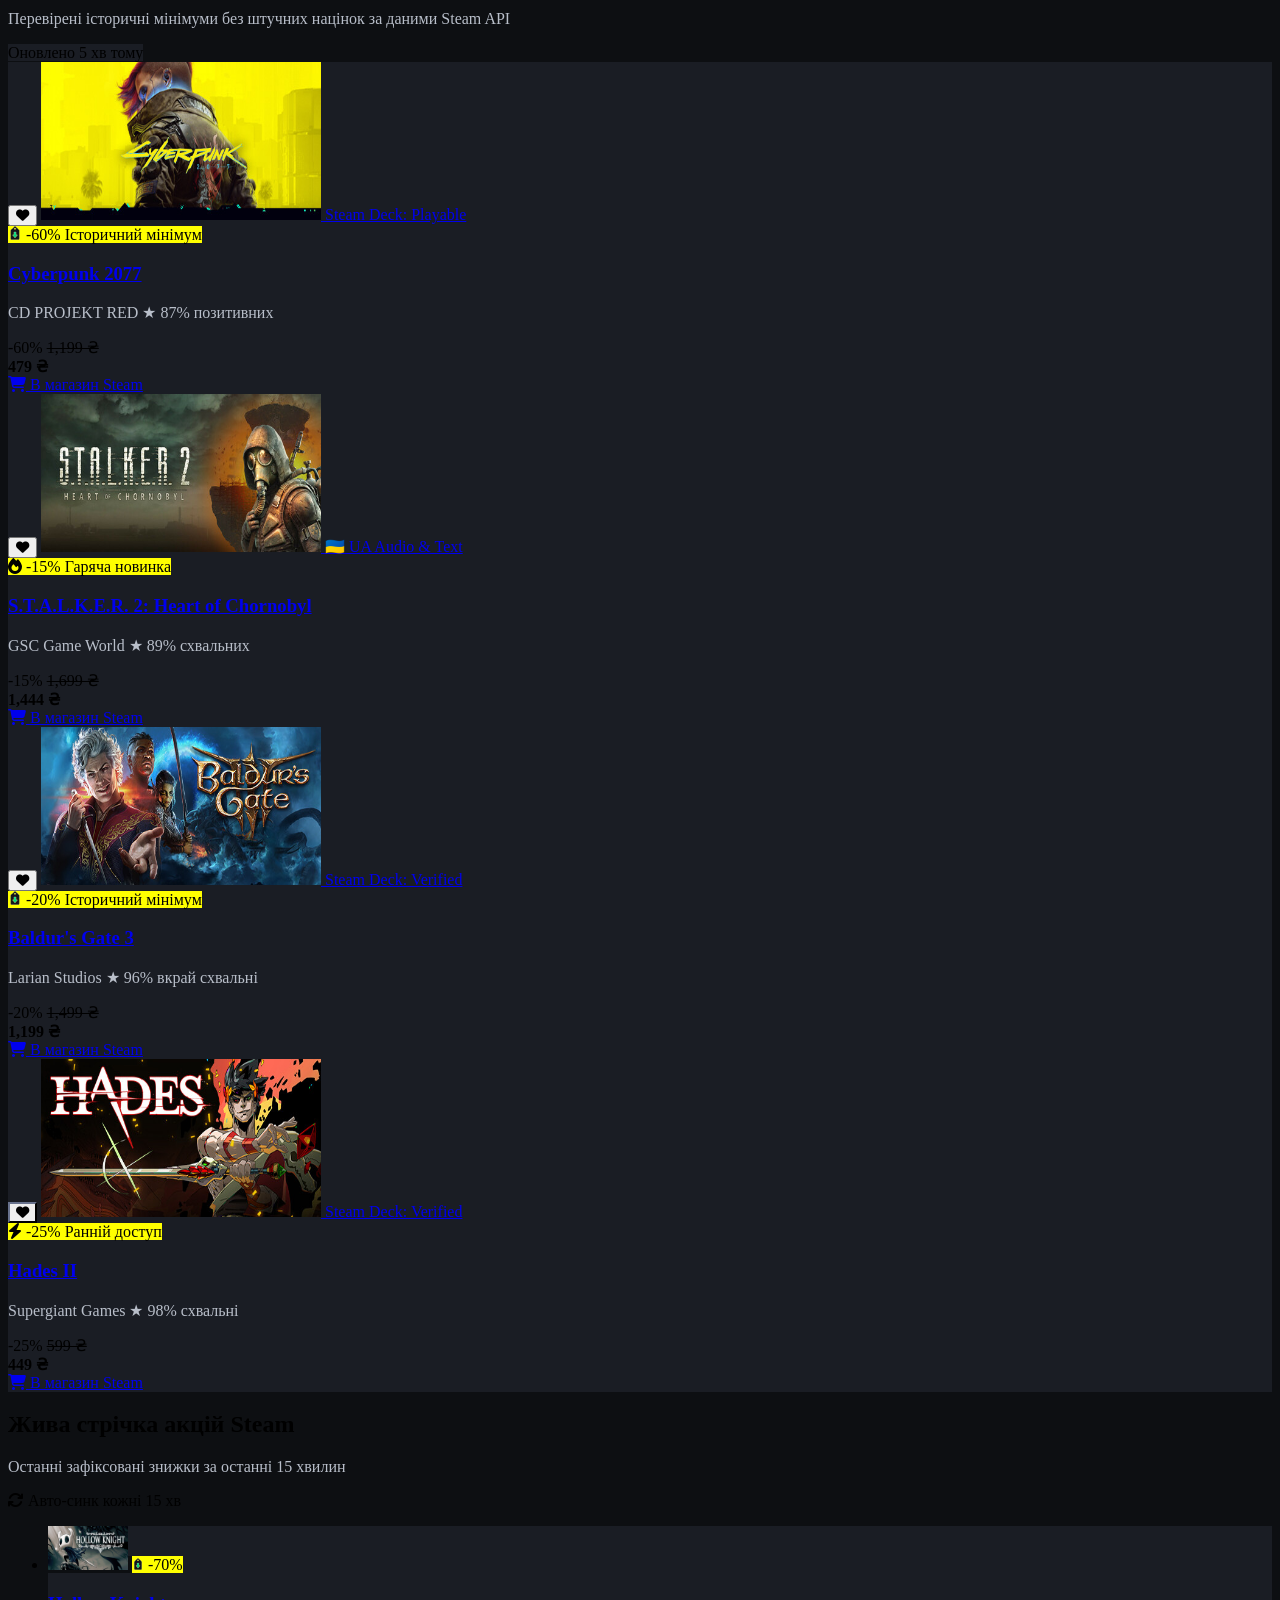
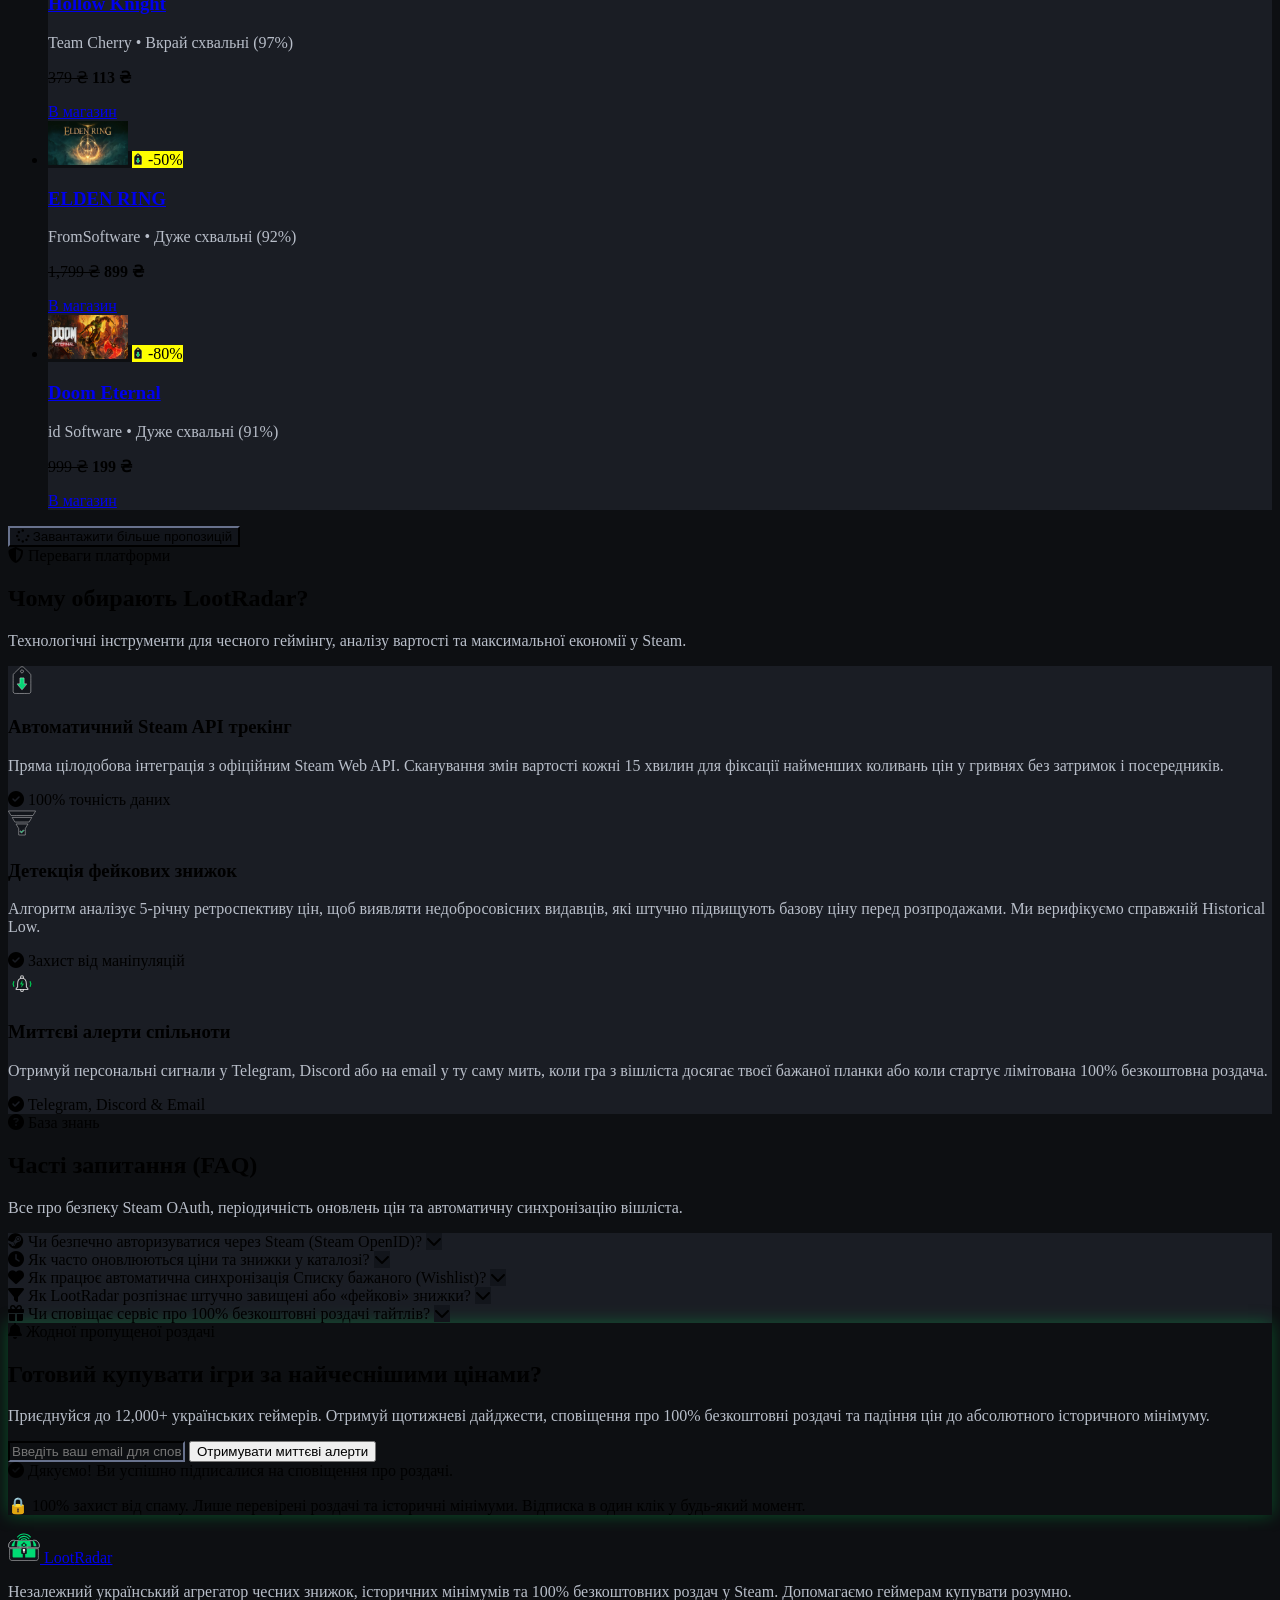
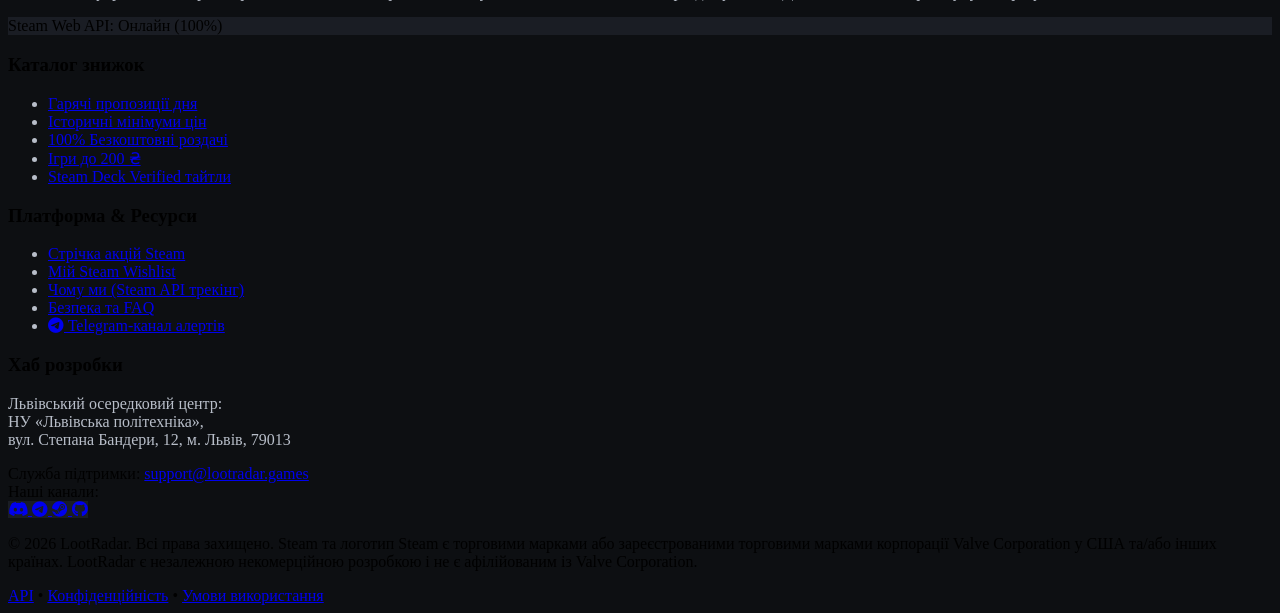
==== commit 7cf246dc: "Deploy fix commit" ====
--- a/index.html
+++ b/index.html
@@ -1038,13 +1038,13 @@
               </div>
             </details>
 
-            <!-- Запитання 2: Періодичність оновлень цін -->
+            
             <details class="group bg-surface border border-subtle rounded-2xl overflow-hidden transition-all duration-200 open:border-brand/50 open:bg-[#242832]/70">
               <summary class="w-full min-h-[48px] p-5 sm:p-6 text-left flex items-center justify-between gap-4 font-bold text-white text-base sm:text-lg cursor-pointer select-none focus-visible:outline-none focus-visible:ring-2 focus-visible:ring-brand">
                 <span class="flex items-center gap-3">
                   <i class="fa-solid fa-clock text-brand text-lg shrink-0" aria-hidden="true"></i>
-                  Як часто оновлюються ціни та знижки у каталозі?
-                </span>
+                  Як часто оновлюються ціни та знижки у каталозі? 
+                </span>       
                 <span class="w-8 h-8 rounded-lg bg-surface-elevated border border-subtle flex items-center justify-center shrink-0 group-open:rotate-180 transition-transform duration-200 text-brand">
                   <i class="fa-solid fa-chevron-down text-xs" aria-hidden="true"></i>
                 </span>
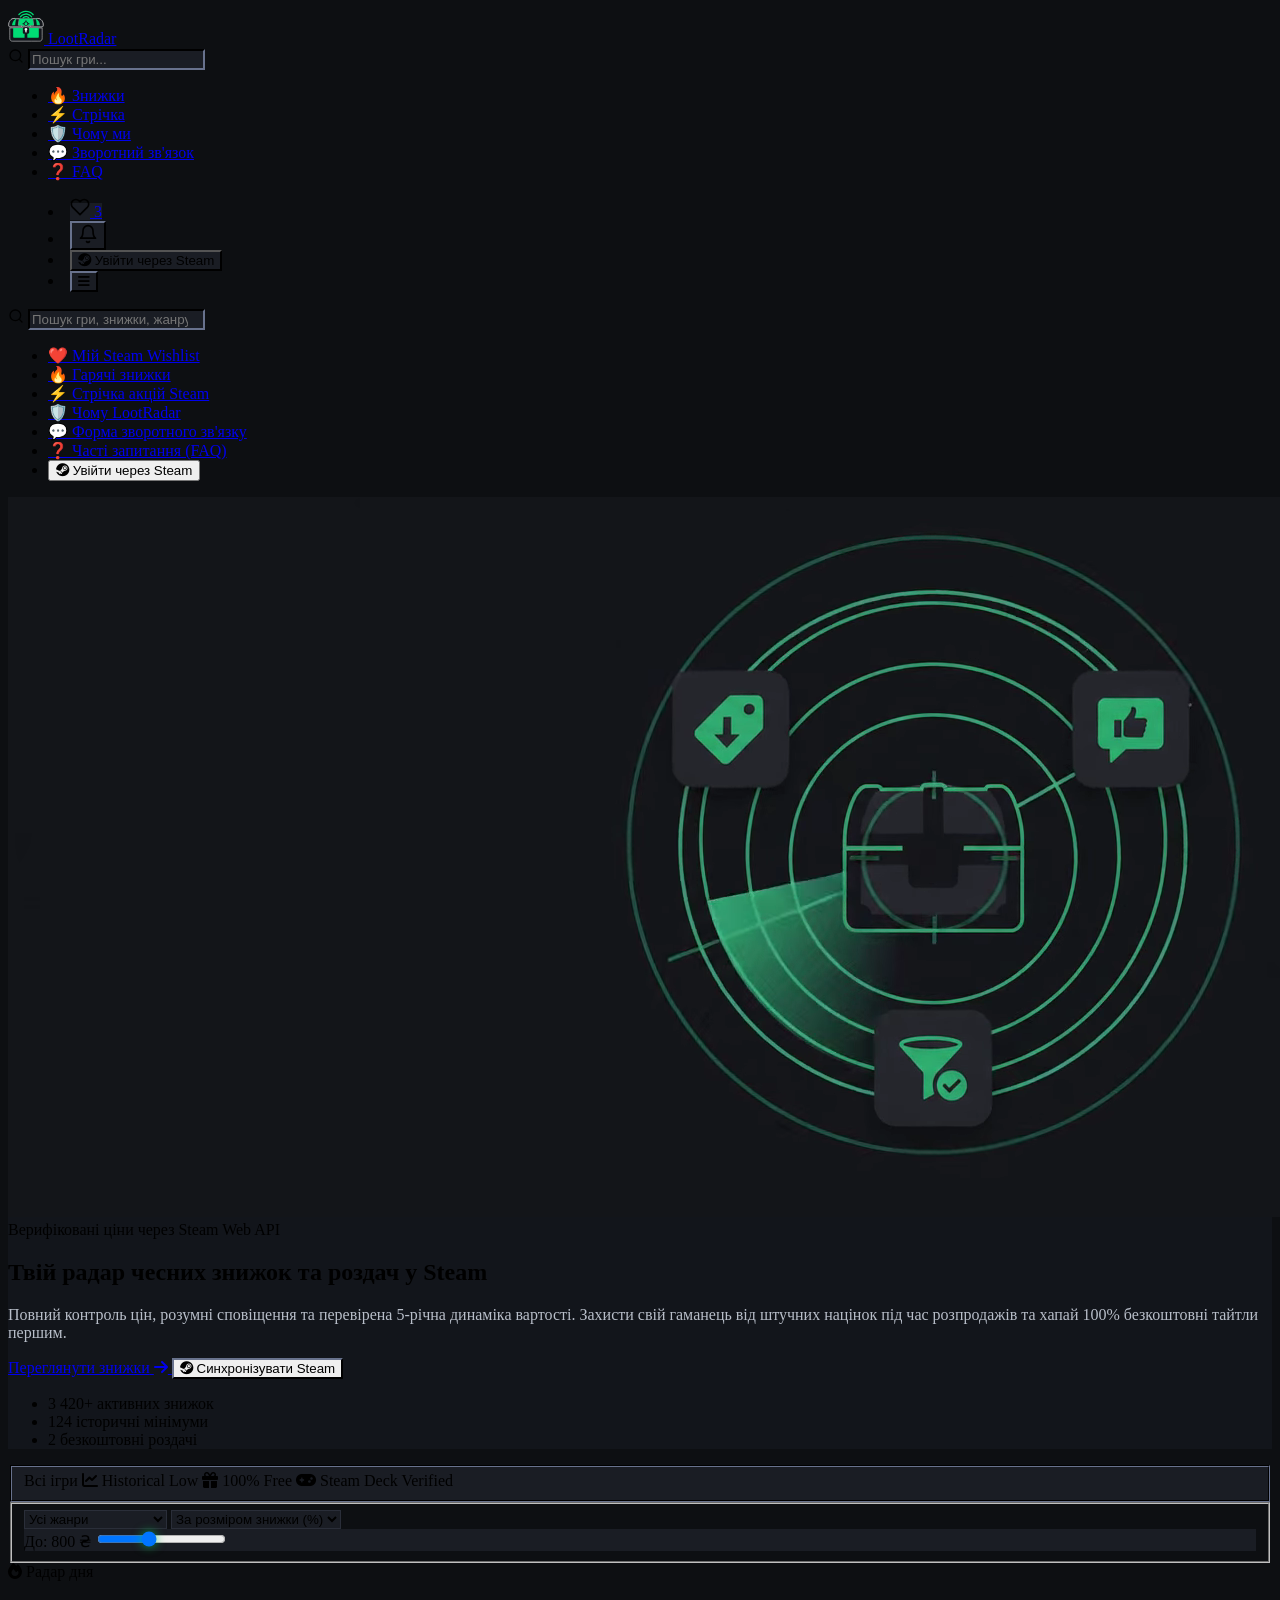
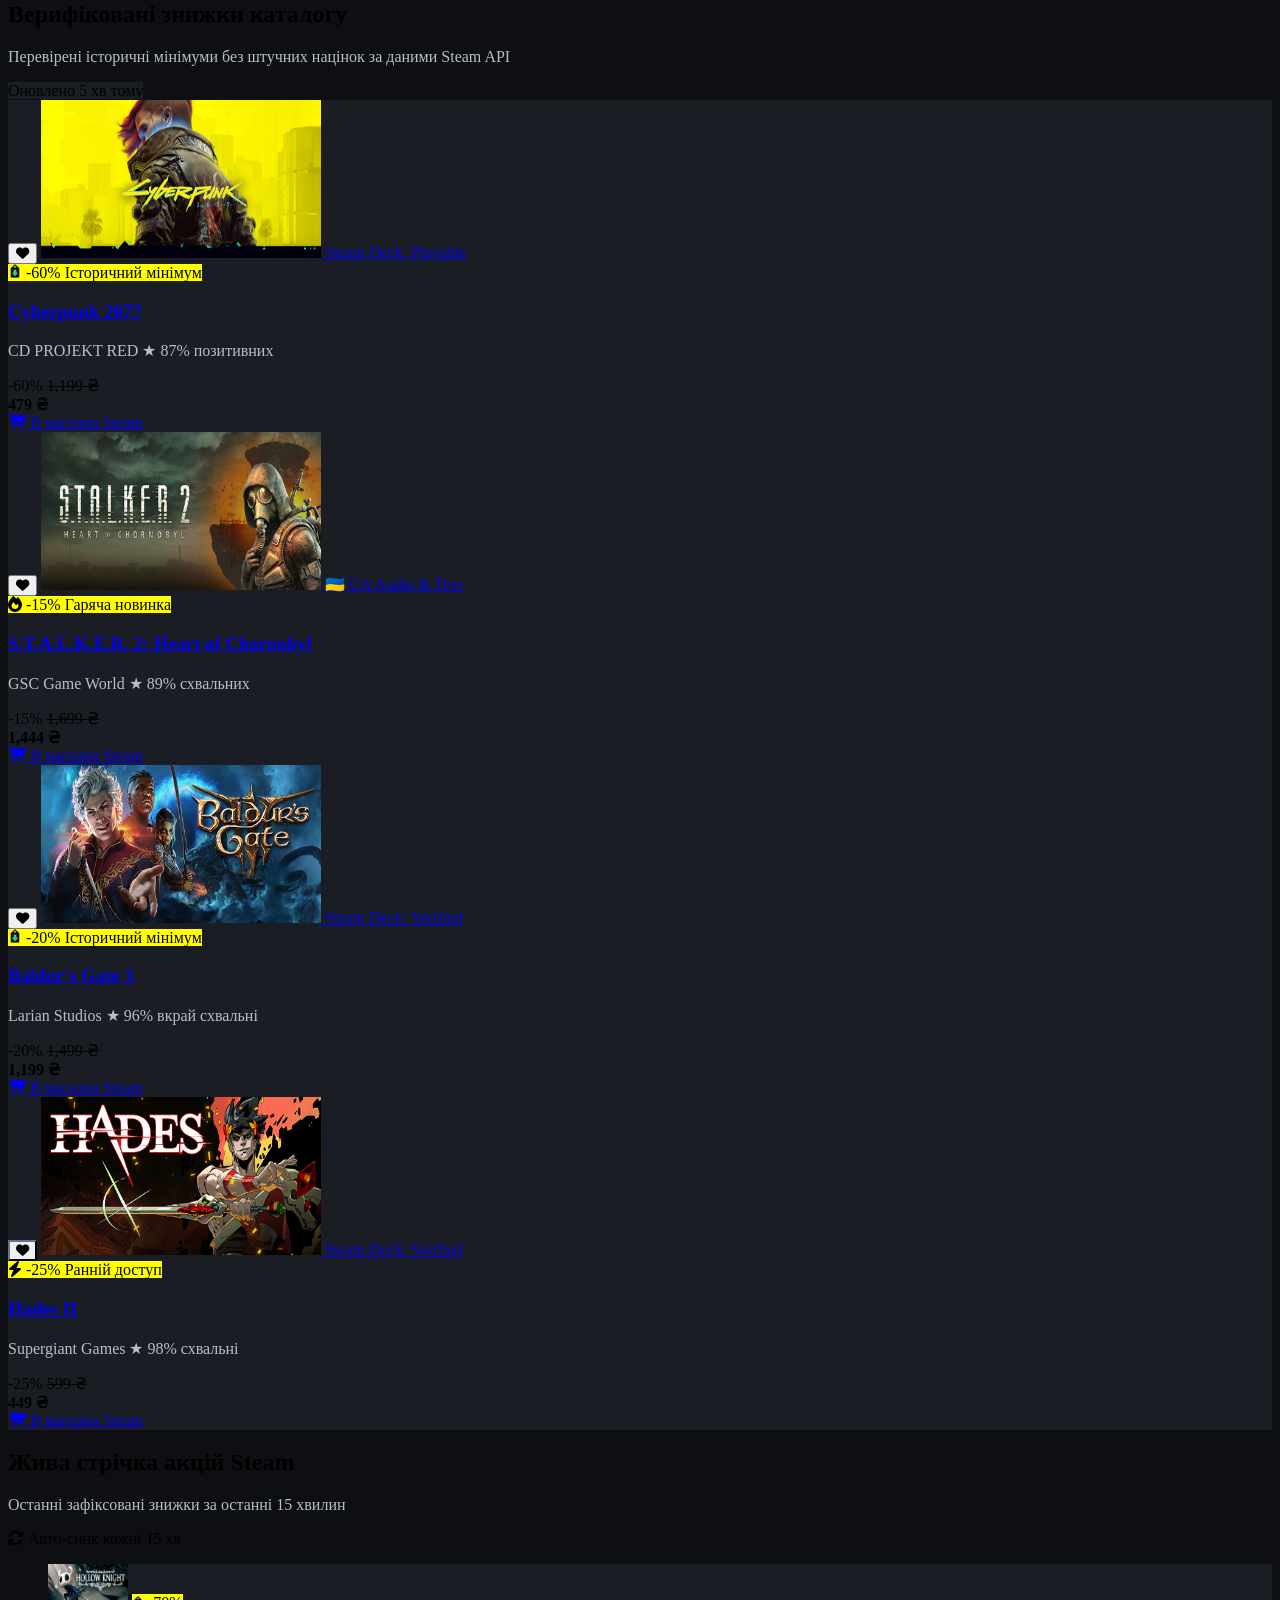
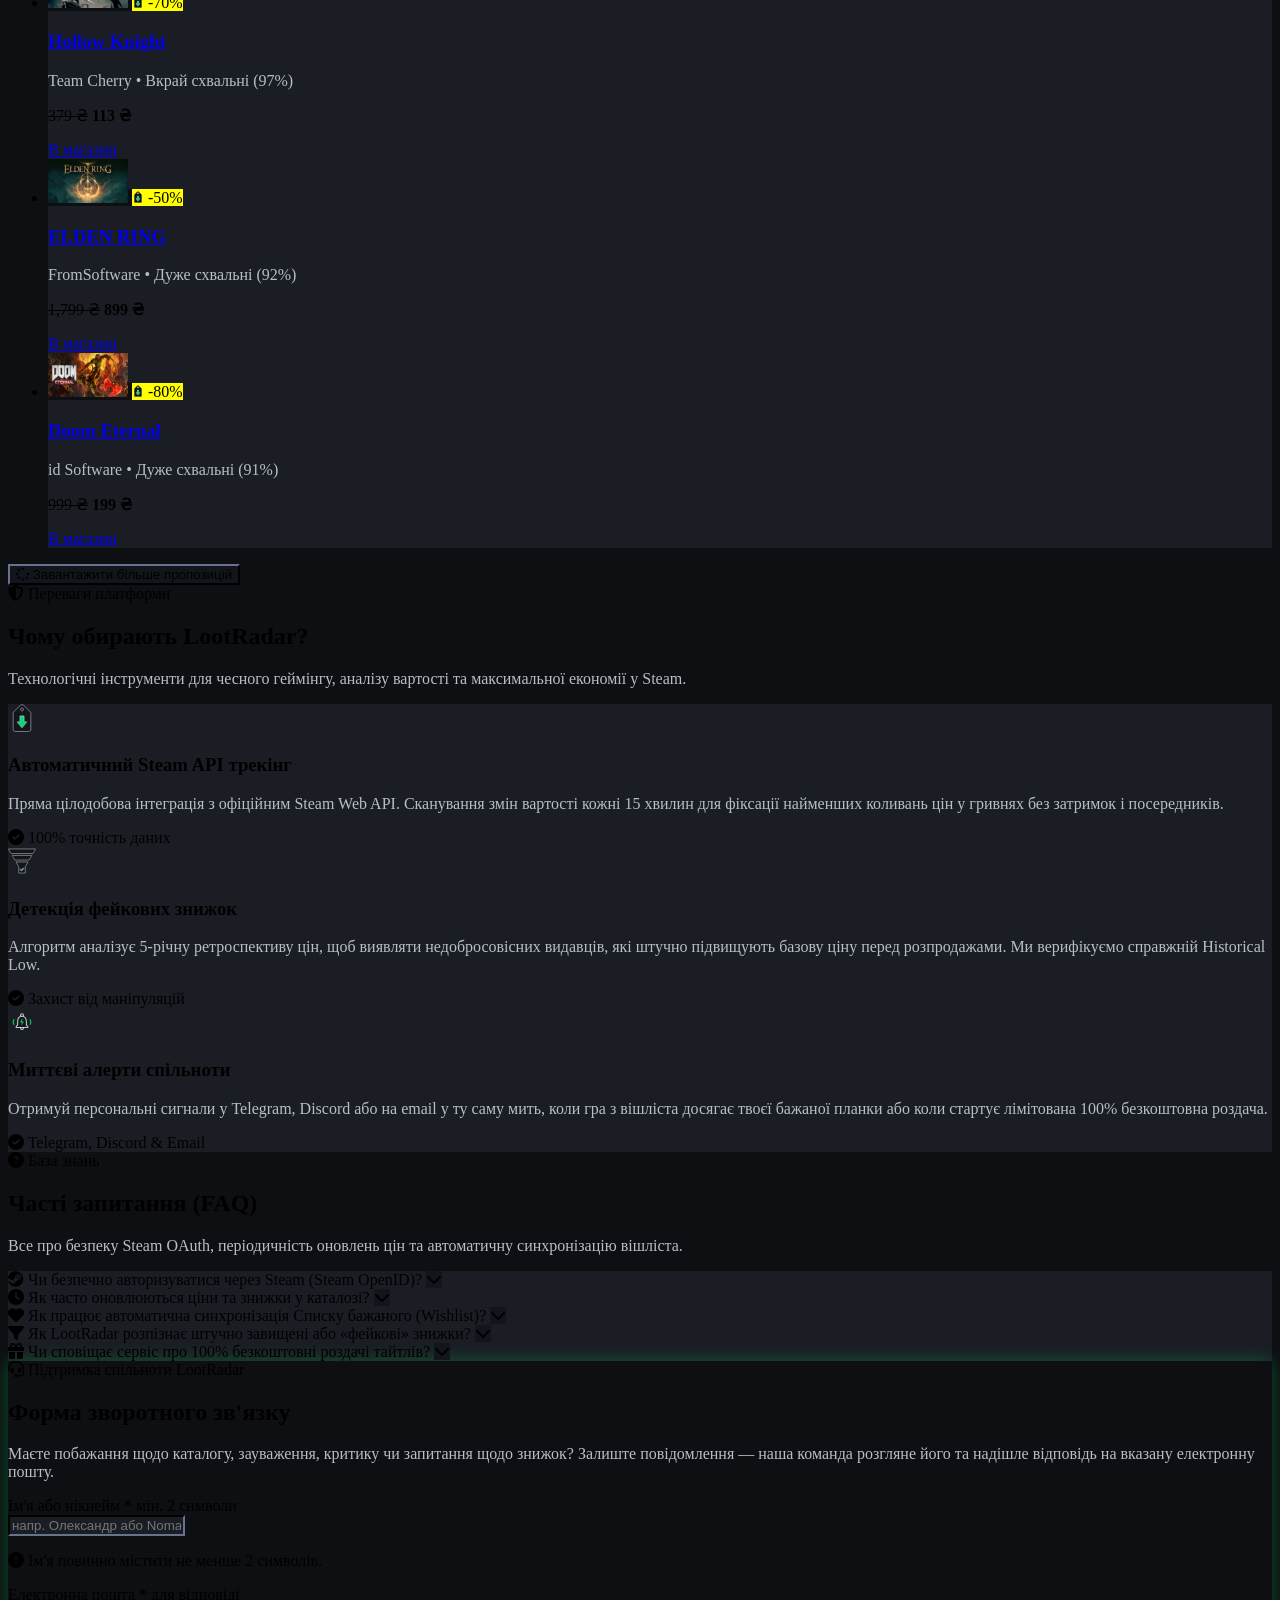
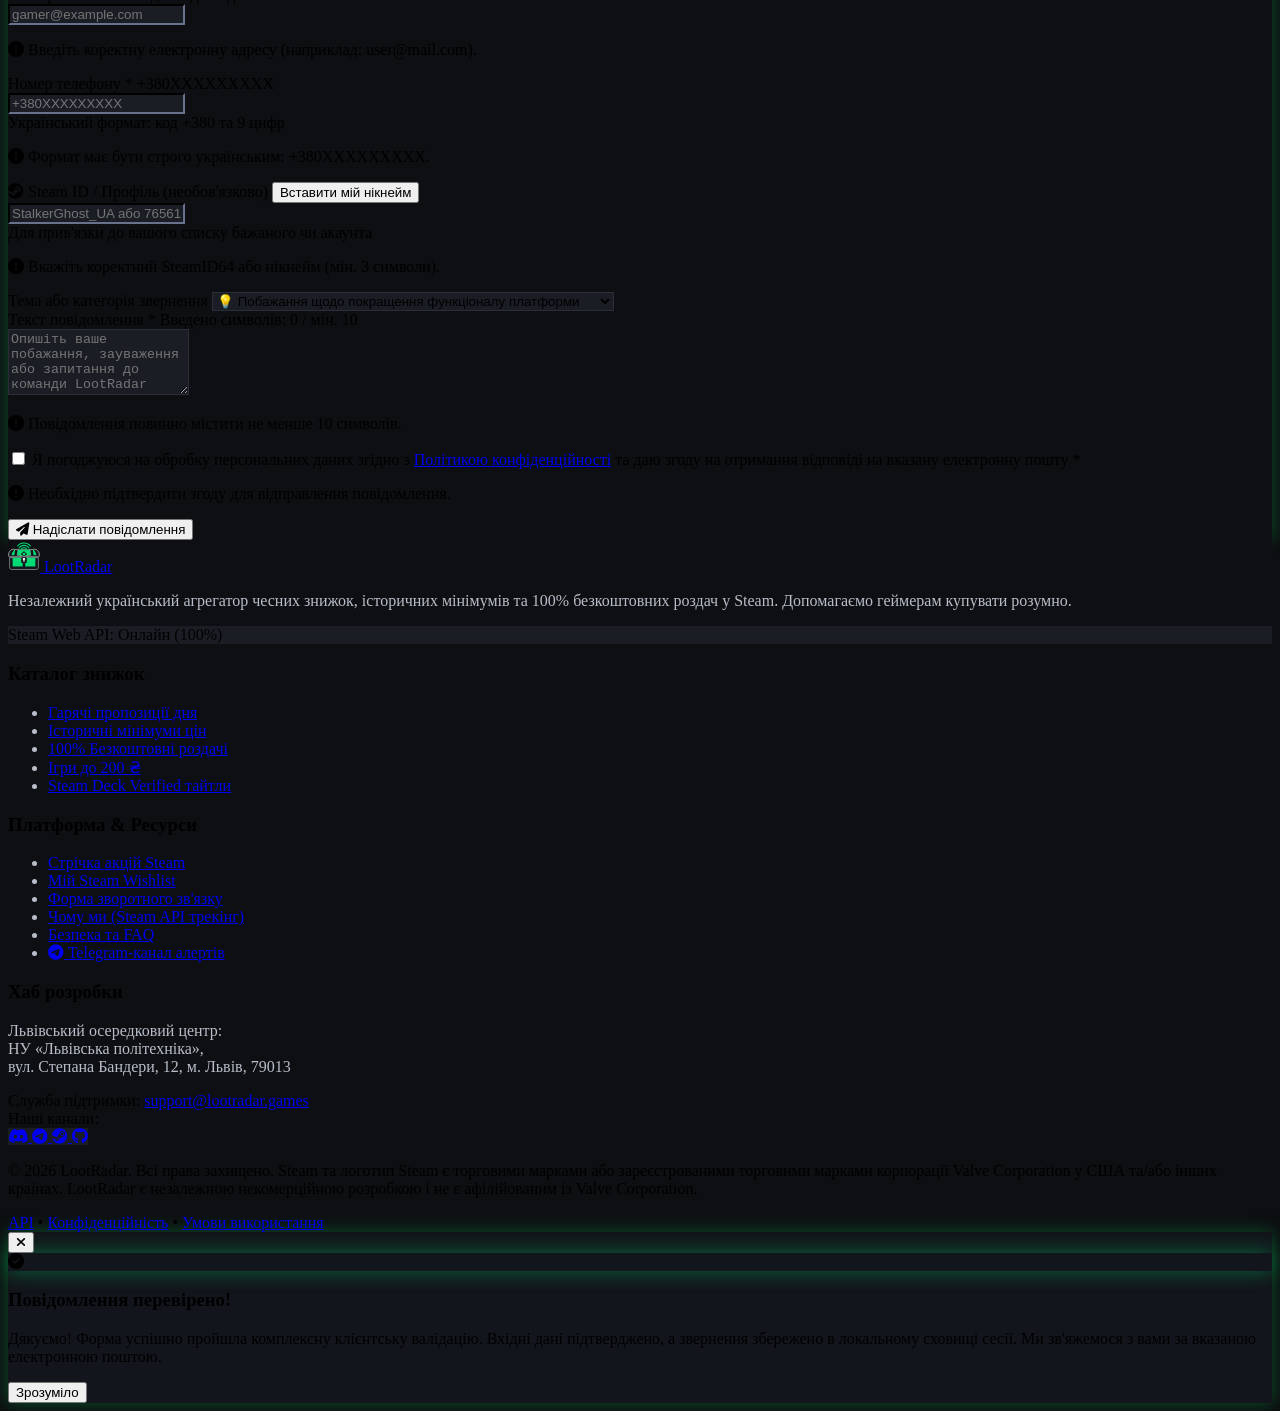
==== commit 1d1e191f: "feature: feedback form with validation" ====
--- a/index.html
+++ b/index.html
@@ -128,6 +128,11 @@
               </a>
             </li>
             <li>
+              <a href="#feedback" class="h-10 px-2.5 xl:px-3 rounded-lg text-slate-300 hover:text-white hover:bg-surface focus-visible:outline-none focus-visible:ring-2 focus-visible:ring-brand transition-colors inline-flex items-center gap-1">
+                <span aria-hidden="true">💬</span> Зворотний зв'язок
+              </a>
+            </li>
+            <li>
               <a href="#faq" class="h-10 px-2.5 xl:px-3 rounded-lg text-slate-300 hover:text-white hover:bg-surface focus-visible:outline-none focus-visible:ring-2 focus-visible:ring-brand transition-colors inline-flex items-center gap-1">
                 <span aria-hidden="true">❓</span> FAQ
               </a>
@@ -236,6 +241,11 @@
           <li>
             <a href="#why-us" onclick="document.getElementById('mobile-nav').classList.add('hidden');" class="min-h-[44px] px-3.5 py-2.5 rounded-lg text-slate-300 hover:text-white hover:bg-surface focus-visible:outline-none focus-visible:ring-2 focus-visible:ring-brand flex items-center gap-2.5 transition-colors">
               <span aria-hidden="true">🛡️</span> Чому LootRadar
+            </a>
+          </li>
+          <li>
+            <a href="#feedback" onclick="document.getElementById('mobile-nav').classList.add('hidden');" class="min-h-[44px] px-3.5 py-2.5 rounded-lg text-slate-300 hover:text-white hover:bg-surface focus-visible:outline-none focus-visible:ring-2 focus-visible:ring-brand flex items-center gap-2.5 transition-colors">
+              <span aria-hidden="true">💬</span> Форма зворотного зв'язку
             </a>
           </li>
           <li>
@@ -1116,56 +1126,225 @@
       </section>
 
       <!-- ====================================================================
-           СЕКЦІЯ 6: ФІНАЛЬНИЙ БАНЕР І ЛІДОГЕНЕРАЦІЯ (Final CTA Banner)
+           СЕКЦІЯ 6: ЗВОРОТНИЙ ЗВ'ЯЗОК ТА ПІДТРИМКА (Feedback & Validation Form)
+           Лабораторна робота № 9: Адаптивні форми зворотного зв'язку
            ==================================================================== -->
-      <section id="cta-banner" class="py-16 sm:py-20 px-4 sm:px-6 lg:px-8" aria-labelledby="cta-banner-heading">
-        <div class="relative max-w-5xl mx-auto rounded-3xl bg-gradient-to-b from-[#1a1d24] to-[#12151b] border border-brand/40 p-8 sm:p-12 lg:p-14 text-center overflow-hidden shadow-glow-primary">
+      <section id="feedback" class="scroll-mt-24 py-16 sm:py-20 px-4 sm:px-6 lg:px-8 border-t border-subtle" aria-labelledby="feedback-heading">
+        <div class="relative max-w-4xl mx-auto rounded-3xl bg-surface-elevated/95 border border-brand/40 p-6 sm:p-10 lg:p-12 shadow-glow-primary overflow-hidden">
           
-          <!-- Фонове підсвічування -->
-          <div class="absolute -top-24 -left-24 w-72 h-72 bg-brand/15 rounded-full blur-3xl pointer-events-none" aria-hidden="true"></div>
-          <div class="absolute -bottom-24 -right-24 w-72 h-72 bg-emerald-500/15 rounded-full blur-3xl pointer-events-none" aria-hidden="true"></div>
-
-          <div class="relative z-10 max-w-2xl mx-auto">
-            <span class="inline-flex items-center gap-2 px-3 py-1 rounded-full bg-brand/15 border border-brand/30 text-xs font-bold text-brand mb-4">
-              <i class="fa-solid fa-bell text-brand" aria-hidden="true"></i> Жодної пропущеної роздачі
+          <!-- Фонове неонове підсвічування -->
+          <div class="absolute -top-24 -left-24 w-72 h-72 bg-brand/10 rounded-full blur-3xl pointer-events-none" aria-hidden="true"></div>
+          <div class="absolute -bottom-24 -right-24 w-72 h-72 bg-emerald-500/10 rounded-full blur-3xl pointer-events-none" aria-hidden="true"></div>
+
+          <header class="relative z-10 text-center max-w-2xl mx-auto mb-8 sm:mb-10">
+            <span class="inline-flex items-center gap-2 px-3 py-1 rounded-full bg-brand/15 border border-brand/30 text-xs font-bold text-brand mb-3">
+              <i class="fa-solid fa-headset text-brand" aria-hidden="true"></i> Підтримка спільноти LootRadar
             </span>
+            <h2 id="feedback-heading" class="text-2xl sm:text-3xl lg:text-4xl font-extrabold font-headings text-white leading-tight mb-3 tracking-tight">
+              Форма зворотного зв'язку
+            </h2>
+            <p class="text-xs sm:text-sm md:text-base text-muted leading-relaxed">
+              Маєте побажання щодо каталогу, зауваження, критику чи запитання щодо знижок? Залиште повідомлення — наша команда розгляне його та надішле відповідь на вказану електронну пошту.
+            </p>
+          </header>
+
+          <!-- Семантична вебформа з клієнтською валідацією (novalidate для контролю JS) -->
+          <form id="feedbackForm" action="#" method="post" novalidate class="relative z-10 space-y-6" aria-label="Форма зворотного зв'язку та підтримки користувачів">
             
-            <h2 id="cta-banner-heading" class="text-2xl sm:text-4xl lg:text-5xl font-extrabold font-headings text-white leading-tight mb-4 tracking-tight">
-              Готовий купувати ігри за найчеснішими цінами?
-            </h2>
-            
-            <p class="text-sm sm:text-base lg:text-lg text-muted leading-relaxed mb-8">
-              Приєднуйся до 12,000+ українських геймерів. Отримуй щотижневі дайджести, сповіщення про 100% безкоштовні роздачі та падіння цін до абсолютного історичного мінімуму.
-            </p>
-
-            <!-- Доступна форма лідогенерації -->
-            <form id="lead-capture-form" class="flex flex-col sm:flex-row items-stretch sm:items-center gap-3 max-w-lg mx-auto" aria-label="Підписка на миттєві алерти роздач">
-              <label for="cta-email" class="sr-only">Ваша електронна пошта для отримання сповіщень</label>
-              <input 
-                type="email" 
-                id="cta-email" 
-                name="email" 
+            <!-- Сітка 2 колонки на планшетах/десктопі (md:grid-cols-2), 1 колонка на мобільних -->
+            <div class="grid grid-cols-1 md:grid-cols-2 gap-5 sm:gap-6">
+              
+              <!-- Поле 1: Ім'я користувача (Name) -->
+              <div class="flex flex-col">
+                <label for="username" class="text-xs sm:text-sm font-semibold text-white mb-2 flex items-center justify-between">
+                  <span>Ім'я або нікнейм <span class="text-brand" aria-hidden="true">*</span></span>
+                  <span class="text-[11px] font-normal text-slate-400">мін. 2 символи</span>
+                </label>
+                <div class="relative">
+                  <input 
+                    type="text" 
+                    id="username" 
+                    name="username" 
+                    required 
+                    autocomplete="name" 
+                    placeholder="напр. Олександр або Nomad_UA" 
+                    aria-required="true" 
+                    aria-describedby="nameError" 
+                    class="w-full min-h-[46px] px-4 py-2.5 bg-surface text-white text-sm placeholder-slate-400 rounded-xl border border-subtle focus:outline-none focus:border-brand focus:ring-2 focus:ring-brand/40 transition-all"
+                  >
+                </div>
+                <p id="nameError" class="hidden text-xs text-red-400 mt-1.5 flex items-center gap-1.5" role="alert">
+                  <i class="fa-solid fa-circle-exclamation text-xs shrink-0" aria-hidden="true"></i>
+                  <span>Ім'я повинно містити не менше 2 символів.</span>
+                </p>
+              </div>
+
+              <!-- Поле 2: Електронна пошта (Email) -->
+              <div class="flex flex-col">
+                <label for="email" class="text-xs sm:text-sm font-semibold text-white mb-2 flex items-center justify-between">
+                  <span>Електронна пошта <span class="text-brand" aria-hidden="true">*</span></span>
+                  <span class="text-[11px] font-normal text-slate-400">для відповіді</span>
+                </label>
+                <div class="relative">
+                  <input 
+                    type="email" 
+                    id="email" 
+                    name="email" 
+                    required 
+                    inputmode="email" 
+                    autocomplete="email" 
+                    placeholder="gamer@example.com" 
+                    aria-required="true" 
+                    aria-describedby="emailError" 
+                    class="w-full min-h-[46px] px-4 py-2.5 bg-surface text-white text-sm placeholder-slate-400 rounded-xl border border-subtle focus:outline-none focus:border-brand focus:ring-2 focus:ring-brand/40 transition-all"
+                  >
+                </div>
+                <p id="emailError" class="hidden text-xs text-red-400 mt-1.5 flex items-center gap-1.5" role="alert">
+                  <i class="fa-solid fa-circle-exclamation text-xs shrink-0" aria-hidden="true"></i>
+                  <span>Введіть коректну електронну адресу (наприклад: user@mail.com).</span>
+                </p>
+              </div>
+
+              <!-- Поле 3: Номер телефону (Phone) -->
+              <div class="flex flex-col">
+                <label for="phone" class="text-xs sm:text-sm font-semibold text-white mb-2 flex items-center justify-between">
+                  <span>Номер телефону <span class="text-brand" aria-hidden="true">*</span></span>
+                  <span class="text-[11px] font-normal text-slate-400">+380XXXXXXXXX</span>
+                </label>
+                <div class="relative">
+                  <input 
+                    type="tel" 
+                    id="phone" 
+                    name="phone" 
+                    required 
+                    inputmode="tel" 
+                    autocomplete="tel" 
+                    placeholder="+380XXXXXXXXX" 
+                    aria-required="true" 
+                    aria-describedby="phoneHelp phoneError" 
+                    class="w-full min-h-[46px] px-4 py-2.5 bg-surface text-white text-sm placeholder-slate-400 rounded-xl border border-subtle focus:outline-none focus:border-brand focus:ring-2 focus:ring-brand/40 transition-all"
+                  >
+                </div>
+                <span id="phoneHelp" class="text-[11px] text-slate-400 mt-1">Український формат: код +380 та 9 цифр</span>
+                <p id="phoneError" class="hidden text-xs text-red-400 mt-1 flex items-center gap-1.5" role="alert">
+                  <i class="fa-solid fa-circle-exclamation text-xs shrink-0" aria-hidden="true"></i>
+                  <span>Формат має бути строго українським: +380XXXXXXXXX.</span>
+                </p>
+              </div>
+
+              <!-- Поле 4: Профіль Steam (необов'язково) -->
+              <div class="flex flex-col">
+                <div class="flex items-center justify-between mb-2">
+                  <label for="steamProfile" class="text-xs sm:text-sm font-semibold text-white flex items-center gap-1.5">
+                    <i class="fa-brands fa-steam text-brand text-xs" aria-hidden="true"></i>
+                    <span>Steam ID / Профіль (необов'язково)</span>
+                  </label>
+                  <button 
+                    type="button" 
+                    id="prefillSteamBtn" 
+                    class="hidden text-[11px] text-brand hover:underline font-semibold"
+                  >
+                    Вставити мій нікнейм
+                  </button>
+                </div>
+                <div class="relative">
+                  <input 
+                    type="text" 
+                    id="steamProfile" 
+                    name="steamProfile" 
+                    placeholder="StalkerGhost_UA або 76561198..." 
+                    autocomplete="username" 
+                    aria-describedby="steamProfileHelp steamProfileError" 
+                    class="w-full min-h-[46px] px-4 py-2.5 bg-surface text-white text-sm placeholder-slate-400 rounded-xl border border-subtle focus:outline-none focus:border-brand focus:ring-2 focus:ring-brand/40 transition-all"
+                  >
+                </div>
+                <span id="steamProfileHelp" class="text-[11px] text-slate-400 mt-1">Для прив'язки до вашого списку бажаного чи акаунта</span>
+                <p id="steamProfileError" class="hidden text-xs text-red-400 mt-1 flex items-center gap-1.5" role="alert">
+                  <i class="fa-solid fa-circle-exclamation text-xs shrink-0" aria-hidden="true"></i>
+                  <span>Вкажіть коректний SteamID64 або нікнейм (мін. 3 символи).</span>
+                </p>
+              </div>
+
+            </div>
+
+            <!-- Поле 5: Тип звернення (Topic) -->
+            <div class="flex flex-col">
+              <label for="topic" class="text-xs sm:text-sm font-semibold text-white mb-2">
+                Тема або категорія звернення
+              </label>
+              <select 
+                id="topic" 
+                name="topic" 
+                class="w-full min-h-[46px] px-4 py-2.5 bg-surface text-white text-sm rounded-xl border border-subtle focus:outline-none focus:border-brand focus:ring-2 focus:ring-brand/40 transition-all cursor-pointer"
+              >
+                <option value="feedback">💡 Побажання щодо покращення функціоналу платформи</option>
+                <option value="criticism">⚖️ Конструктивна критика або зауваження до роботи сервісу</option>
+                <option value="question">❓ Питання щодо знижки, історичного мінімуму чи гри</option>
+                <option value="bug">🐛 Повідомити про неточність ціни або технічну помилку</option>
+              </select>
+            </div>
+
+            <!-- Поле 6: Текст повідомлення (Message) -->
+            <div class="flex flex-col">
+              <div class="flex items-center justify-between mb-2">
+                <label for="message" class="text-xs sm:text-sm font-semibold text-white">
+                  Текст повідомлення <span class="text-brand" aria-hidden="true">*</span>
+                </label>
+                <span id="messageCounter" class="text-[11px] text-slate-400">
+                  Введено символів: <span id="currentLength" class="text-slate-400 font-semibold">0</span> / мін. 10
+                </span>
+              </div>
+              <textarea 
+                id="message" 
+                name="message" 
+                rows="4" 
                 required 
-                placeholder="Введіть ваш email для сповіщень..." 
-                autocomplete="email"
-                class="flex-1 min-h-[48px] px-4 py-3 bg-surface-dark text-white text-sm placeholder-slate-400 rounded-xl border border-subtle focus:outline-none focus:border-brand focus:ring-2 focus:ring-brand transition-all"
-              >
+                placeholder="Опишіть ваше побажання, зауваження або запитання до команди LootRadar (мінімум 10 символів)..." 
+                aria-required="true" 
+                aria-describedby="messageCounter messageError" 
+                class="w-full px-4 py-3 bg-surface text-white text-sm placeholder-slate-400 rounded-xl border border-subtle focus:outline-none focus:border-brand focus:ring-2 focus:ring-brand/40 transition-all resize-y"
+              ></textarea>
+              <p id="messageError" class="hidden text-xs text-red-400 mt-1.5 flex items-center gap-1.5" role="alert">
+                <i class="fa-solid fa-circle-exclamation text-xs shrink-0" aria-hidden="true"></i>
+                <span>Повідомлення повинно містити не менше 10 символів.</span>
+              </p>
+            </div>
+
+            <!-- Поле 7: Чекбокс згоди з політикою конфіденційності (Agreement) -->
+            <div class="flex flex-col pt-1">
+              <div class="flex items-start gap-3">
+                <input 
+                  type="checkbox" 
+                  id="agreement" 
+                  name="agreement" 
+                  required 
+                  aria-required="true" 
+                  aria-describedby="agreementError" 
+                  class="mt-1 w-4 h-4 rounded text-brand bg-surface border-subtle focus:ring-brand focus:ring-offset-surface-dark cursor-pointer accent-[#00c853]"
+                >
+                <label for="agreement" class="text-xs sm:text-sm text-slate-300 select-none cursor-pointer leading-relaxed">
+                  Я погоджуюся на обробку персональних даних згідно з <a href="#faq" class="text-brand hover:underline font-semibold">Політикою конфіденційності</a> та даю згоду на отримання відповіді на вказану електронну пошту <span class="text-brand" aria-hidden="true">*</span>
+                </label>
+              </div>
+              <p id="agreementError" class="hidden text-xs text-red-400 mt-1.5 pl-7 flex items-center gap-1.5" role="alert">
+                <i class="fa-solid fa-circle-exclamation text-xs shrink-0" aria-hidden="true"></i>
+                <span>Необхідно підтвердити згоду для відправлення повідомлення.</span>
+              </p>
+            </div>
+
+            <!-- Кнопка сабміту (Submit Button) -->
+            <div class="pt-2">
               <button 
                 type="submit" 
-                class="min-h-[48px] px-7 py-3.5 bg-brand hover:bg-brand-hover active:bg-brand-active hover:scale-105 active:scale-95 hover:shadow-glow-accent text-black font-extrabold text-sm sm:text-base rounded-xl whitespace-nowrap transition-all duration-200 shadow-md focus-visible:outline-none focus-visible:ring-2 focus-visible:ring-brand focus-visible:ring-offset-2 focus-visible:ring-offset-[#12151b]"
+                id="submitFeedbackBtn" 
+                class="w-full sm:w-auto min-h-[48px] px-8 py-3.5 bg-brand hover:bg-brand-hover active:bg-brand-active hover:scale-[1.02] active:scale-[0.98] hover:shadow-glow-accent text-black font-extrabold text-sm sm:text-base rounded-xl transition-all duration-200 shadow-md inline-flex items-center justify-center gap-2.5 focus-visible:outline-none focus-visible:ring-2 focus-visible:ring-brand focus-visible:ring-offset-2 focus-visible:ring-offset-[#12151b]"
               >
-                Отримувати миттєві алерти
+                <i class="fa-solid fa-paper-plane text-xs sm:text-sm" aria-hidden="true"></i>
+                <span>Надіслати повідомлення</span>
               </button>
-            </form>
-
-            <div id="lead-feedback-msg" class="hidden mt-3 text-xs text-brand font-semibold" aria-live="polite">
-              <i class="fa-solid fa-check-circle mr-1" aria-hidden="true"></i> Дякуємо! Ви успішно підписалися на сповіщення про роздачі.
             </div>
 
-            <p class="text-xs text-slate-400 mt-4">
-              🔒 100% захист від спаму. Лише перевірені роздачі та історичні мінімуми. Відписка в один клік у будь-який момент.
-            </p>
-          </div>
+          </form>
 
         </div>
       </section>
@@ -1237,6 +1416,9 @@
                 <a href="account.html#wishlist" class="hover:text-brand focus-visible:outline-none focus-visible:ring-1 focus-visible:ring-brand rounded transition-colors min-h-[44px] inline-flex items-center">Мій Steam Wishlist</a>
               </li>
               <li>
+                <a href="#feedback" class="hover:text-brand focus-visible:outline-none focus-visible:ring-1 focus-visible:ring-brand rounded transition-colors min-h-[44px] inline-flex items-center">Форма зворотного зв'язку</a>
+              </li>
+              <li>
                 <a href="#why-us" class="hover:text-brand focus-visible:outline-none focus-visible:ring-1 focus-visible:ring-brand rounded transition-colors min-h-[44px] inline-flex items-center">Чому ми (Steam API трекінг)</a>
               </li>
               <li>
@@ -1387,6 +1569,56 @@
       </div>
     </div>
   </dialog>
+
+  <!-- ======================================================================
+       МОДАЛЬНЕ ВІКНО УСПІШНОЇ ВАЛІДАЦІЇ ТА НАДСИЛАННЯ (Етап 11 Лаб 9)
+       ====================================================================== -->
+  <div 
+    id="successModal" 
+    class="fixed inset-0 z-[110] hidden items-center justify-center p-4 bg-black/80 backdrop-blur-sm transition-opacity duration-300" 
+    role="dialog" 
+    aria-modal="true" 
+    aria-labelledby="successModalTitle" 
+    aria-describedby="successModalDesc"
+  >
+    <div class="relative w-full max-w-md p-6 sm:p-8 bg-surface-elevated border border-brand/40 rounded-2xl shadow-glow-primary text-center">
+      
+      <!-- Кнопка закриття у кутку -->
+      <button 
+        type="button" 
+        id="closeSuccessModalBtn" 
+        class="absolute top-4 right-4 text-slate-400 hover:text-white p-2 rounded-lg hover:bg-surface focus-visible:outline-none focus-visible:ring-2 focus-visible:ring-brand transition-colors" 
+        aria-label="Закрити модальне вікно"
+      >
+        <i class="fa-solid fa-xmark text-lg" aria-hidden="true"></i>
+      </button>
+
+      <!-- Іконка успіху -->
+      <div class="w-16 h-16 mx-auto mb-4 rounded-full bg-brand/15 border border-brand/40 flex items-center justify-center text-brand text-2xl shadow-glow-accent">
+        <i class="fa-solid fa-circle-check" aria-hidden="true"></i>
+      </div>
+
+      <!-- Заголовок -->
+      <h3 id="successModalTitle" class="text-xl sm:text-2xl font-bold font-headings text-white mb-2">
+        Повідомлення перевірено!
+      </h3>
+
+      <!-- Опис / Демо-статус згідно Етапів 11 та 19 -->
+      <p id="successModalDesc" class="text-xs sm:text-sm text-slate-300 mb-6 leading-relaxed">
+        Дякуємо! Форма успішно пройшла комплексну клієнтську валідацію. Вхідні дані підтверджено, а звернення збережено в локальному сховищі сесії. Ми зв'яжемося з вами за вказаною електронною поштою.
+      </p>
+
+      <!-- Кнопка дії -->
+      <button 
+        type="button" 
+        id="modalOkBtn" 
+        class="w-full min-h-[46px] px-6 py-2.5 bg-brand hover:bg-brand-hover active:bg-brand-active hover:scale-[1.02] active:scale-[0.98] text-black font-extrabold text-sm rounded-xl transition-all shadow-md focus-visible:outline-none focus-visible:ring-2 focus-visible:ring-brand focus-visible:ring-offset-2 focus-visible:ring-offset-[#12151b]"
+      >
+        Зрозуміло
+      </button>
+
+    </div>
+  </div>
 
 
 
@@ -1776,20 +2008,10 @@
       window.addEventListener('lootradar:wishlist_changed', syncWishlistButtons);
       window.addEventListener('lootradar:auth_changed', syncAuthStateUI);
     });
-
-    // Обробка форми лідогенерації
-    const leadForm = document.getElementById('lead-capture-form');
-    if (leadForm) {
-      leadForm.addEventListener('submit', function(e) {
-        e.preventDefault();
-        const feedback = document.getElementById('lead-feedback-msg');
-        if (feedback) {
-          feedback.classList.remove('hidden');
-          leadForm.reset();
-        }
-      });
-    }
   </script>
+
+  <!-- Скрипт валідації адаптивної форми зворотного зв'язку (Лабораторна робота № 9) -->
+  <script src="assets/js/validation.js" defer></script>
 
 </body>
 </html>
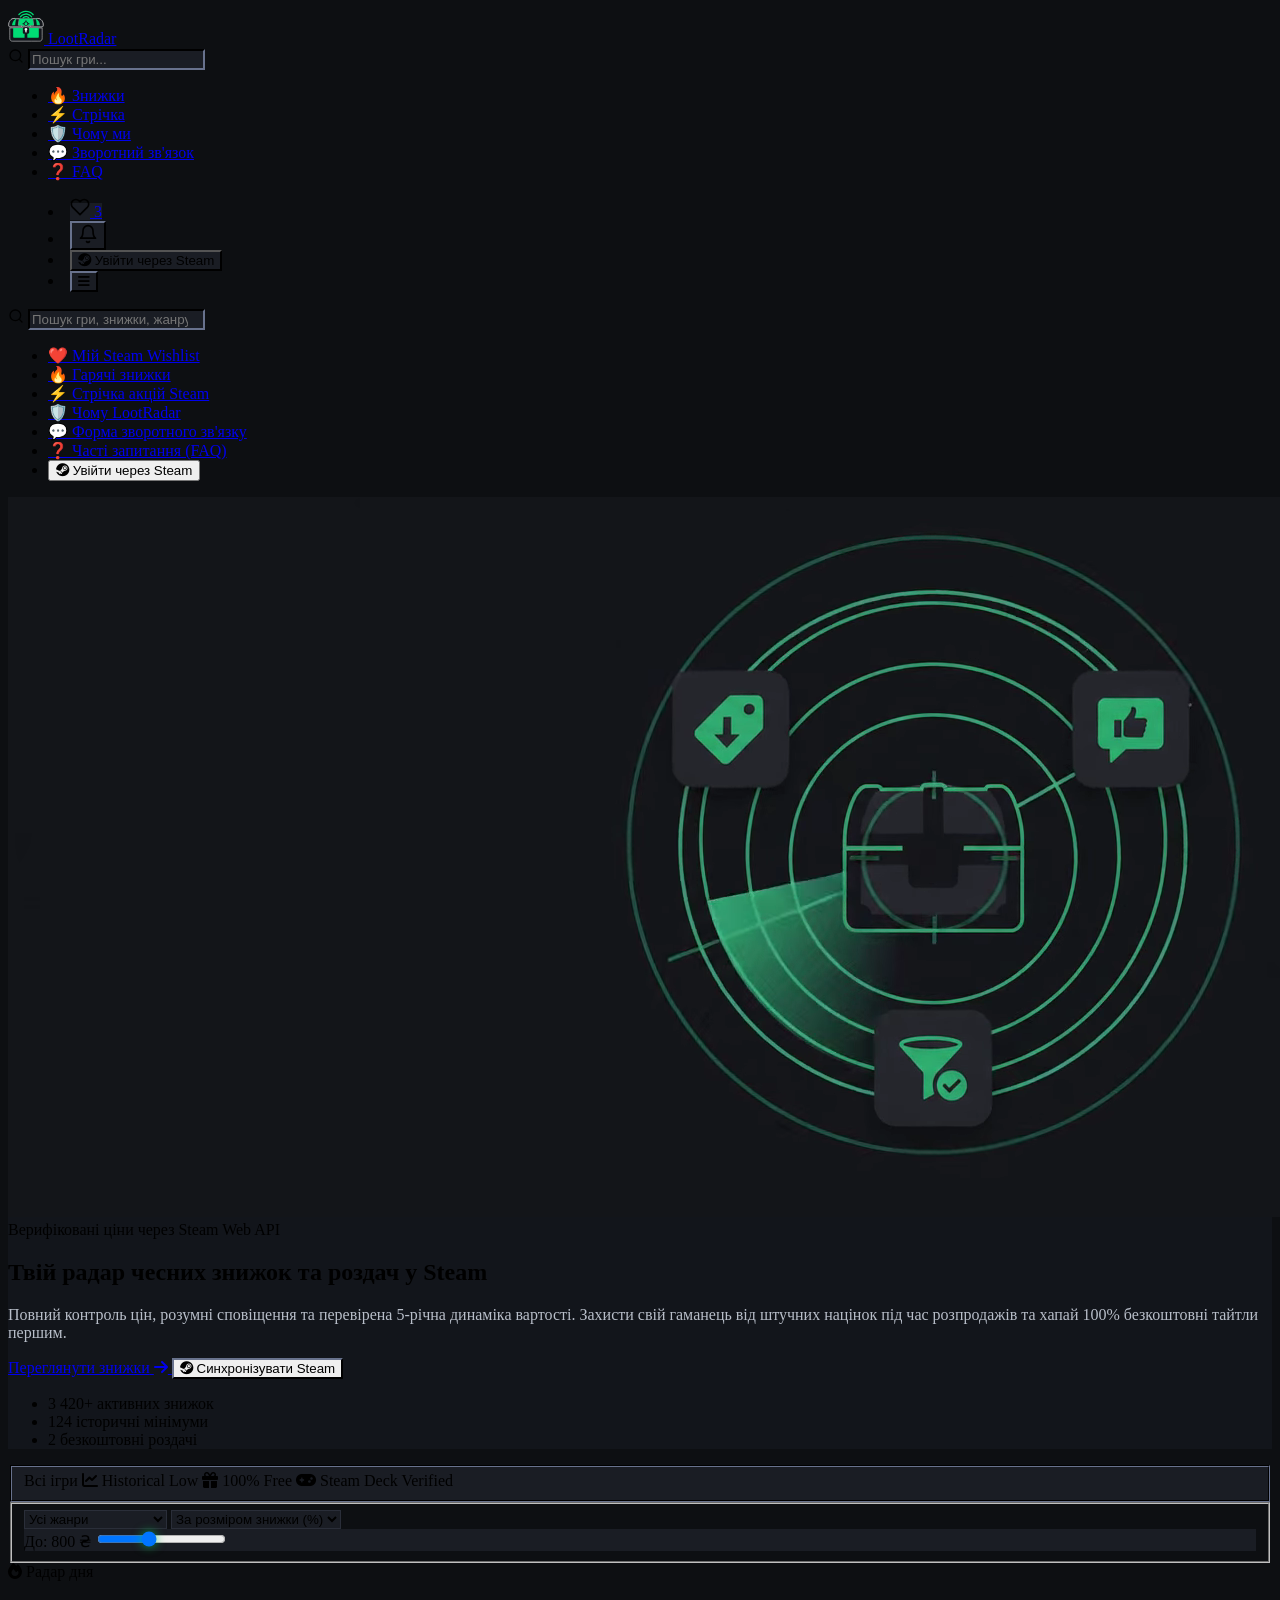
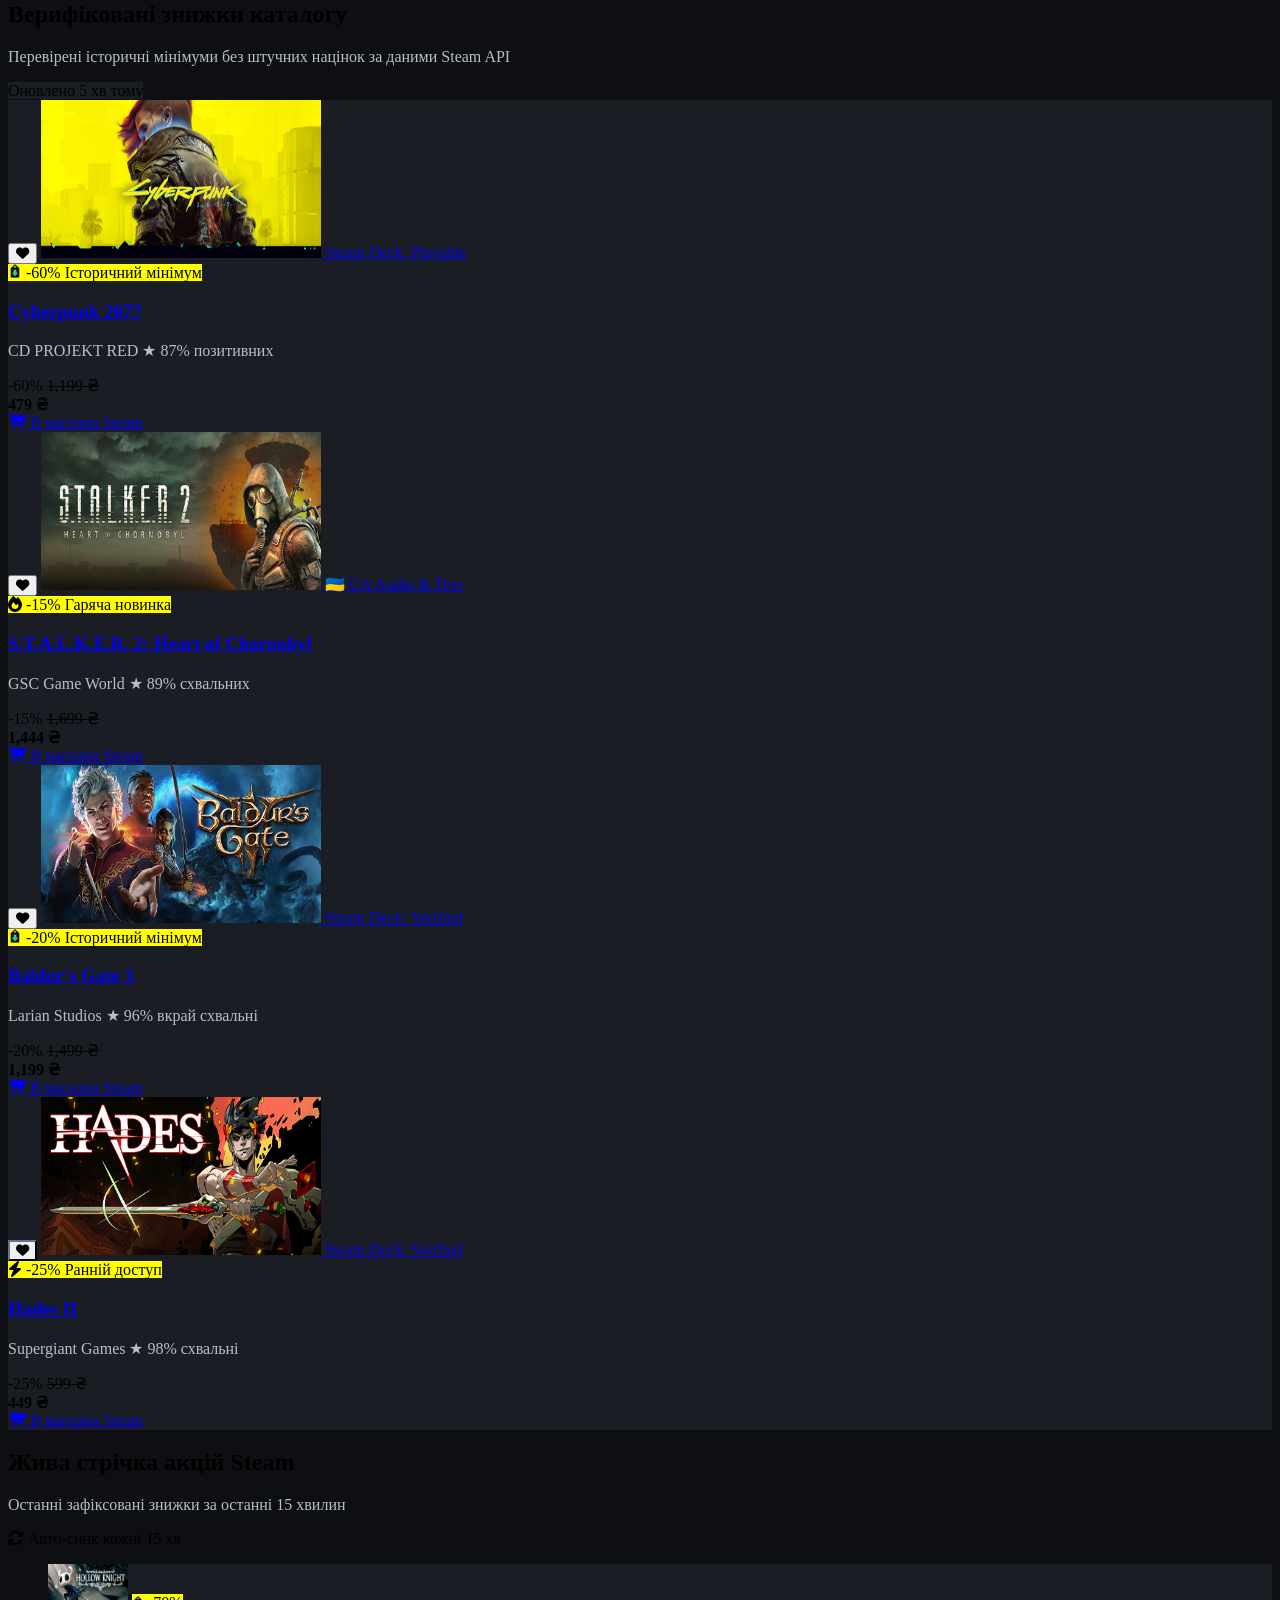
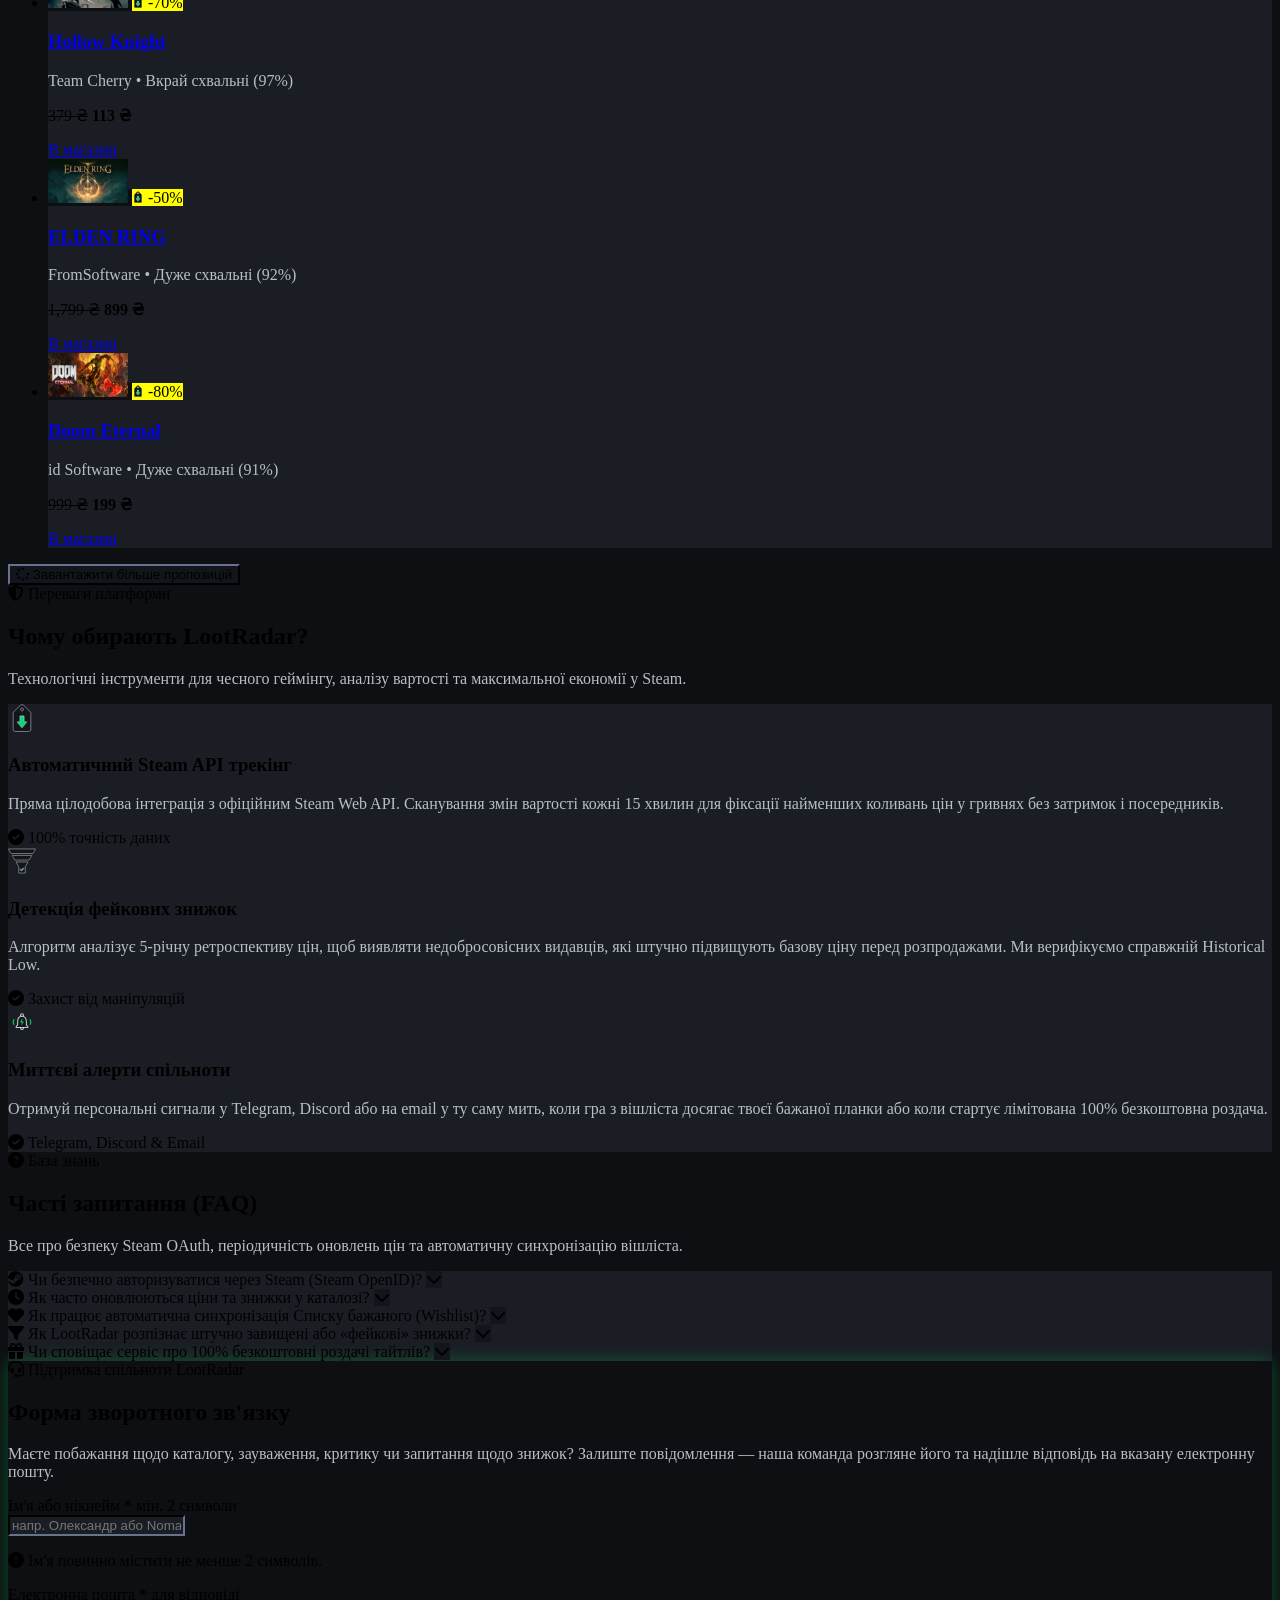
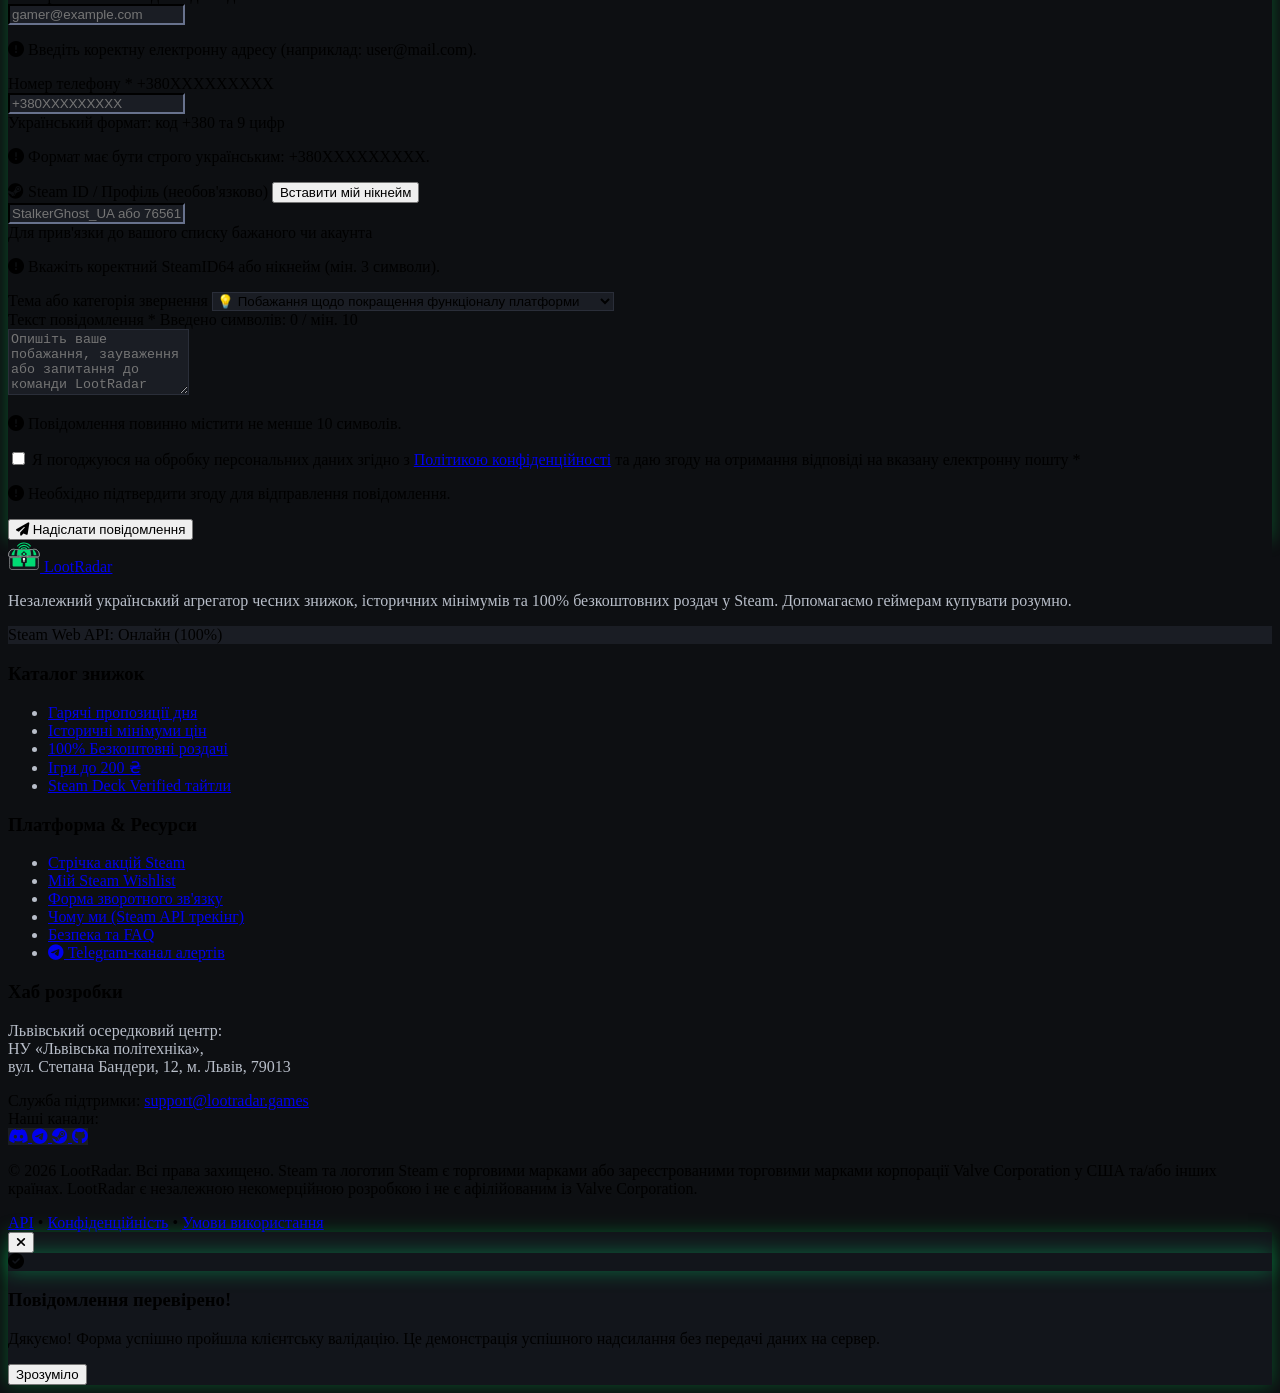
==== commit dec73c86: "fix: improve feedback form validation, modal accessibility, and add README" ====
--- a/index.html
+++ b/index.html
@@ -1173,7 +1173,7 @@
                     class="w-full min-h-[46px] px-4 py-2.5 bg-surface text-white text-sm placeholder-slate-400 rounded-xl border border-subtle focus:outline-none focus:border-brand focus:ring-2 focus:ring-brand/40 transition-all"
                   >
                 </div>
-                <p id="nameError" class="hidden text-xs text-red-400 mt-1.5 flex items-center gap-1.5" role="alert">
+                <p id="nameError" class="hidden text-xs text-red-400 mt-1.5 items-center gap-1.5" role="alert">
                   <i class="fa-solid fa-circle-exclamation text-xs shrink-0" aria-hidden="true"></i>
                   <span>Ім'я повинно містити не менше 2 символів.</span>
                 </p>
@@ -1199,7 +1199,7 @@
                     class="w-full min-h-[46px] px-4 py-2.5 bg-surface text-white text-sm placeholder-slate-400 rounded-xl border border-subtle focus:outline-none focus:border-brand focus:ring-2 focus:ring-brand/40 transition-all"
                   >
                 </div>
-                <p id="emailError" class="hidden text-xs text-red-400 mt-1.5 flex items-center gap-1.5" role="alert">
+                <p id="emailError" class="hidden text-xs text-red-400 mt-1.5 items-center gap-1.5" role="alert">
                   <i class="fa-solid fa-circle-exclamation text-xs shrink-0" aria-hidden="true"></i>
                   <span>Введіть коректну електронну адресу (наприклад: user@mail.com).</span>
                 </p>
@@ -1226,7 +1226,7 @@
                   >
                 </div>
                 <span id="phoneHelp" class="text-[11px] text-slate-400 mt-1">Український формат: код +380 та 9 цифр</span>
-                <p id="phoneError" class="hidden text-xs text-red-400 mt-1 flex items-center gap-1.5" role="alert">
+                <p id="phoneError" class="hidden text-xs text-red-400 mt-1 items-center gap-1.5" role="alert">
                   <i class="fa-solid fa-circle-exclamation text-xs shrink-0" aria-hidden="true"></i>
                   <span>Формат має бути строго українським: +380XXXXXXXXX.</span>
                 </p>
@@ -1253,13 +1253,13 @@
                     id="steamProfile" 
                     name="steamProfile" 
                     placeholder="StalkerGhost_UA або 76561198..." 
-                    autocomplete="username" 
+                    autocomplete="off" 
                     aria-describedby="steamProfileHelp steamProfileError" 
                     class="w-full min-h-[46px] px-4 py-2.5 bg-surface text-white text-sm placeholder-slate-400 rounded-xl border border-subtle focus:outline-none focus:border-brand focus:ring-2 focus:ring-brand/40 transition-all"
                   >
                 </div>
                 <span id="steamProfileHelp" class="text-[11px] text-slate-400 mt-1">Для прив'язки до вашого списку бажаного чи акаунта</span>
-                <p id="steamProfileError" class="hidden text-xs text-red-400 mt-1 flex items-center gap-1.5" role="alert">
+                <p id="steamProfileError" class="hidden text-xs text-red-400 mt-1 items-center gap-1.5" role="alert">
                   <i class="fa-solid fa-circle-exclamation text-xs shrink-0" aria-hidden="true"></i>
                   <span>Вкажіть коректний SteamID64 або нікнейм (мін. 3 символи).</span>
                 </p>
@@ -1304,7 +1304,7 @@
                 aria-describedby="messageCounter messageError" 
                 class="w-full px-4 py-3 bg-surface text-white text-sm placeholder-slate-400 rounded-xl border border-subtle focus:outline-none focus:border-brand focus:ring-2 focus:ring-brand/40 transition-all resize-y"
               ></textarea>
-              <p id="messageError" class="hidden text-xs text-red-400 mt-1.5 flex items-center gap-1.5" role="alert">
+              <p id="messageError" class="hidden text-xs text-red-400 mt-1.5 items-center gap-1.5" role="alert">
                 <i class="fa-solid fa-circle-exclamation text-xs shrink-0" aria-hidden="true"></i>
                 <span>Повідомлення повинно містити не менше 10 символів.</span>
               </p>
@@ -1320,13 +1320,13 @@
                   required 
                   aria-required="true" 
                   aria-describedby="agreementError" 
-                  class="mt-1 w-4 h-4 rounded text-brand bg-surface border-subtle focus:ring-brand focus:ring-offset-surface-dark cursor-pointer accent-[#00c853]"
+                  class="mt-1 w-4 h-4 rounded text-brand bg-surface border-subtle focus-visible:outline-none focus-visible:ring-2 focus-visible:ring-brand focus-visible:ring-offset-2 focus-visible:ring-offset-[#12151b] cursor-pointer accent-[#00c853]"
                 >
                 <label for="agreement" class="text-xs sm:text-sm text-slate-300 select-none cursor-pointer leading-relaxed">
                   Я погоджуюся на обробку персональних даних згідно з <a href="#faq" class="text-brand hover:underline font-semibold">Політикою конфіденційності</a> та даю згоду на отримання відповіді на вказану електронну пошту <span class="text-brand" aria-hidden="true">*</span>
                 </label>
               </div>
-              <p id="agreementError" class="hidden text-xs text-red-400 mt-1.5 pl-7 flex items-center gap-1.5" role="alert">
+              <p id="agreementError" class="hidden text-xs text-red-400 mt-1.5 pl-7 items-center gap-1.5" role="alert">
                 <i class="fa-solid fa-circle-exclamation text-xs shrink-0" aria-hidden="true"></i>
                 <span>Необхідно підтвердити згоду для відправлення повідомлення.</span>
               </p>
@@ -1605,7 +1605,7 @@
 
       <!-- Опис / Демо-статус згідно Етапів 11 та 19 -->
       <p id="successModalDesc" class="text-xs sm:text-sm text-slate-300 mb-6 leading-relaxed">
-        Дякуємо! Форма успішно пройшла комплексну клієнтську валідацію. Вхідні дані підтверджено, а звернення збережено в локальному сховищі сесії. Ми зв'яжемося з вами за вказаною електронною поштою.
+        Дякуємо! Форма успішно пройшла клієнтську валідацію. Це демонстрація успішного надсилання без передачі даних на сервер.
       </p>
 
       <!-- Кнопка дії -->
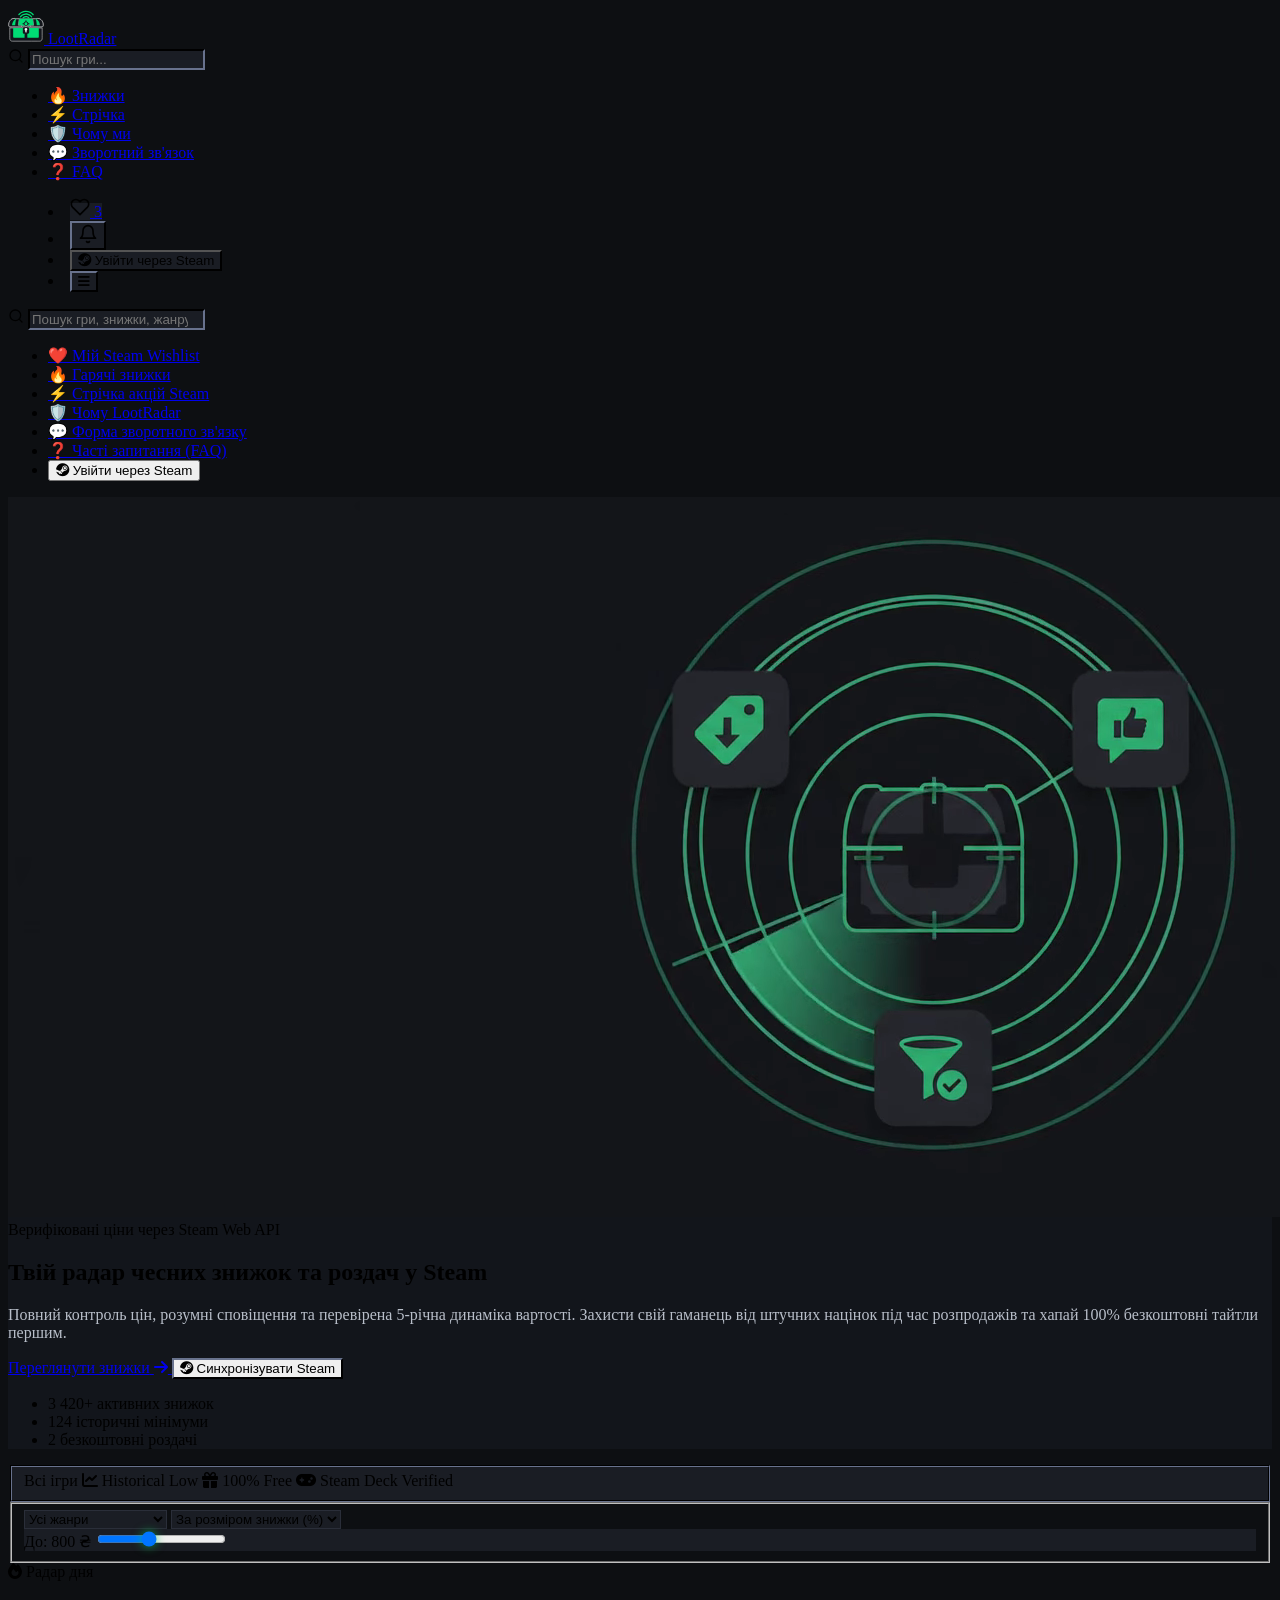
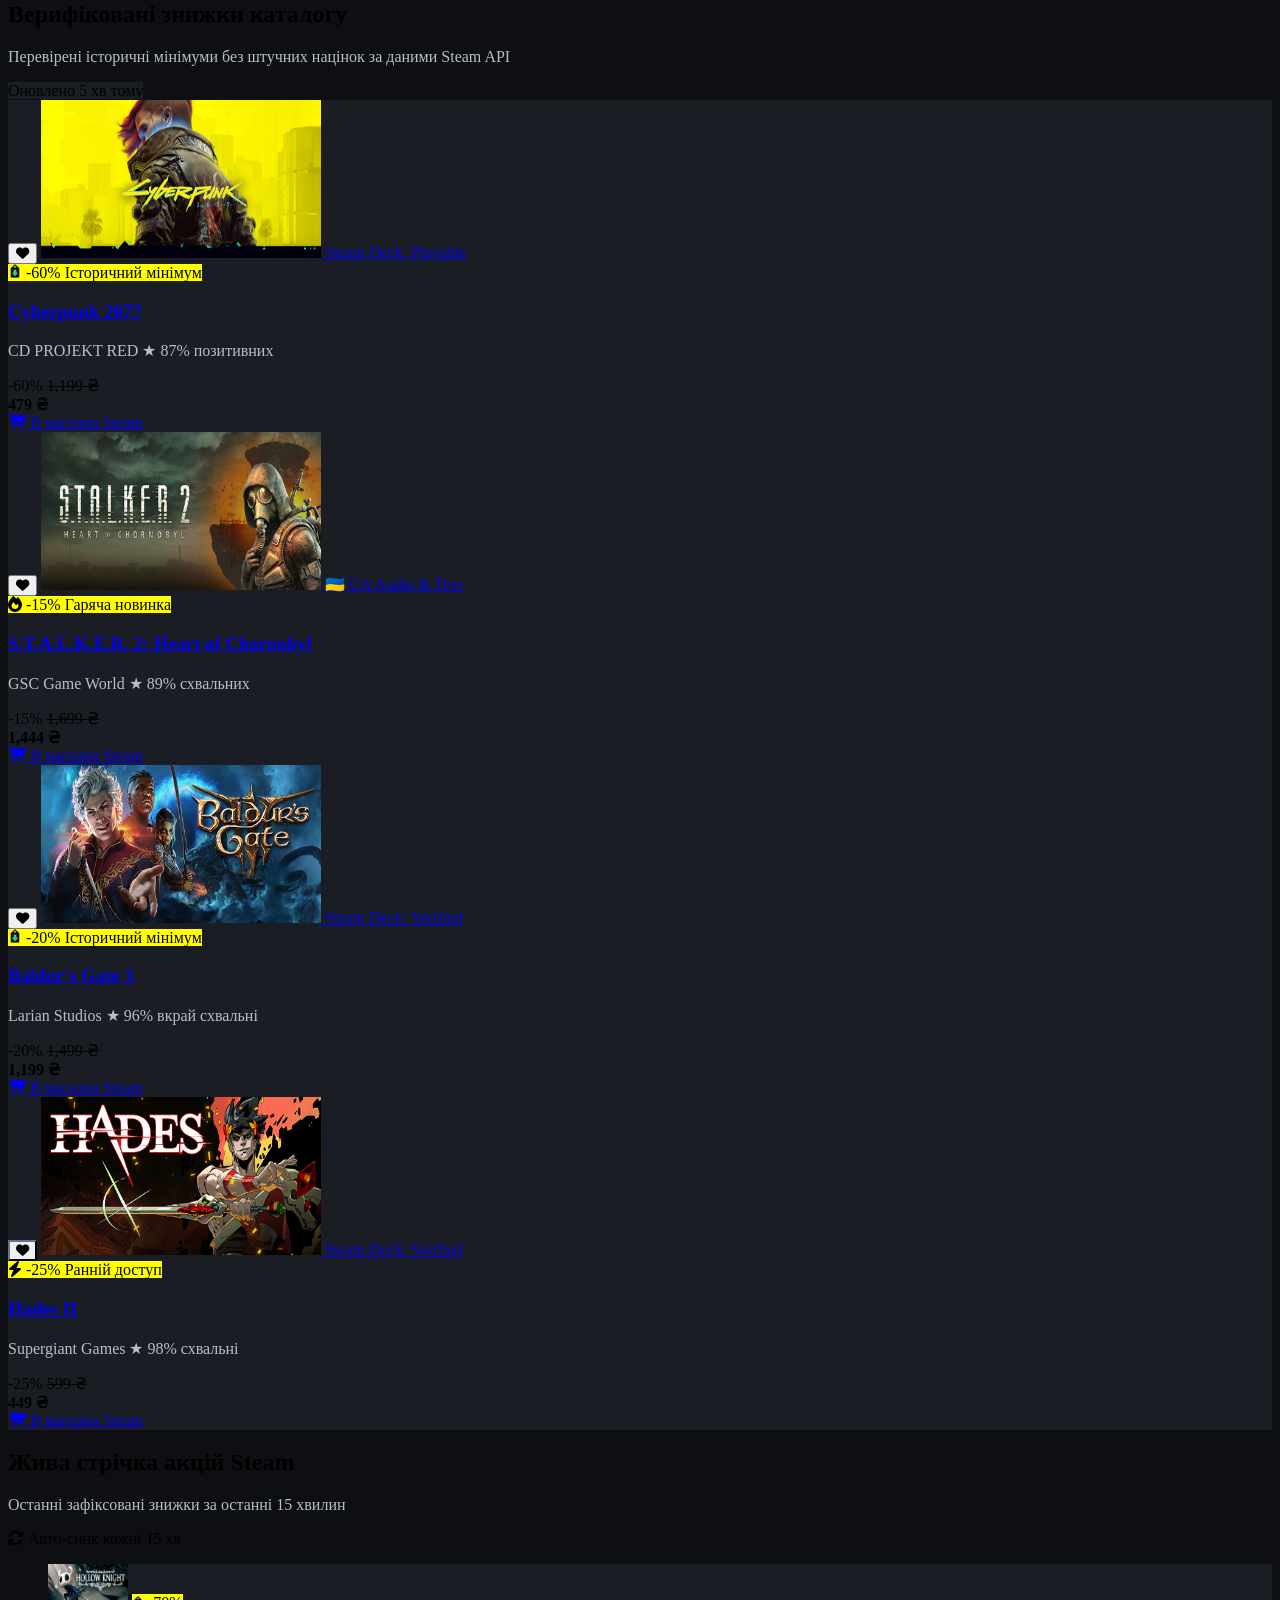
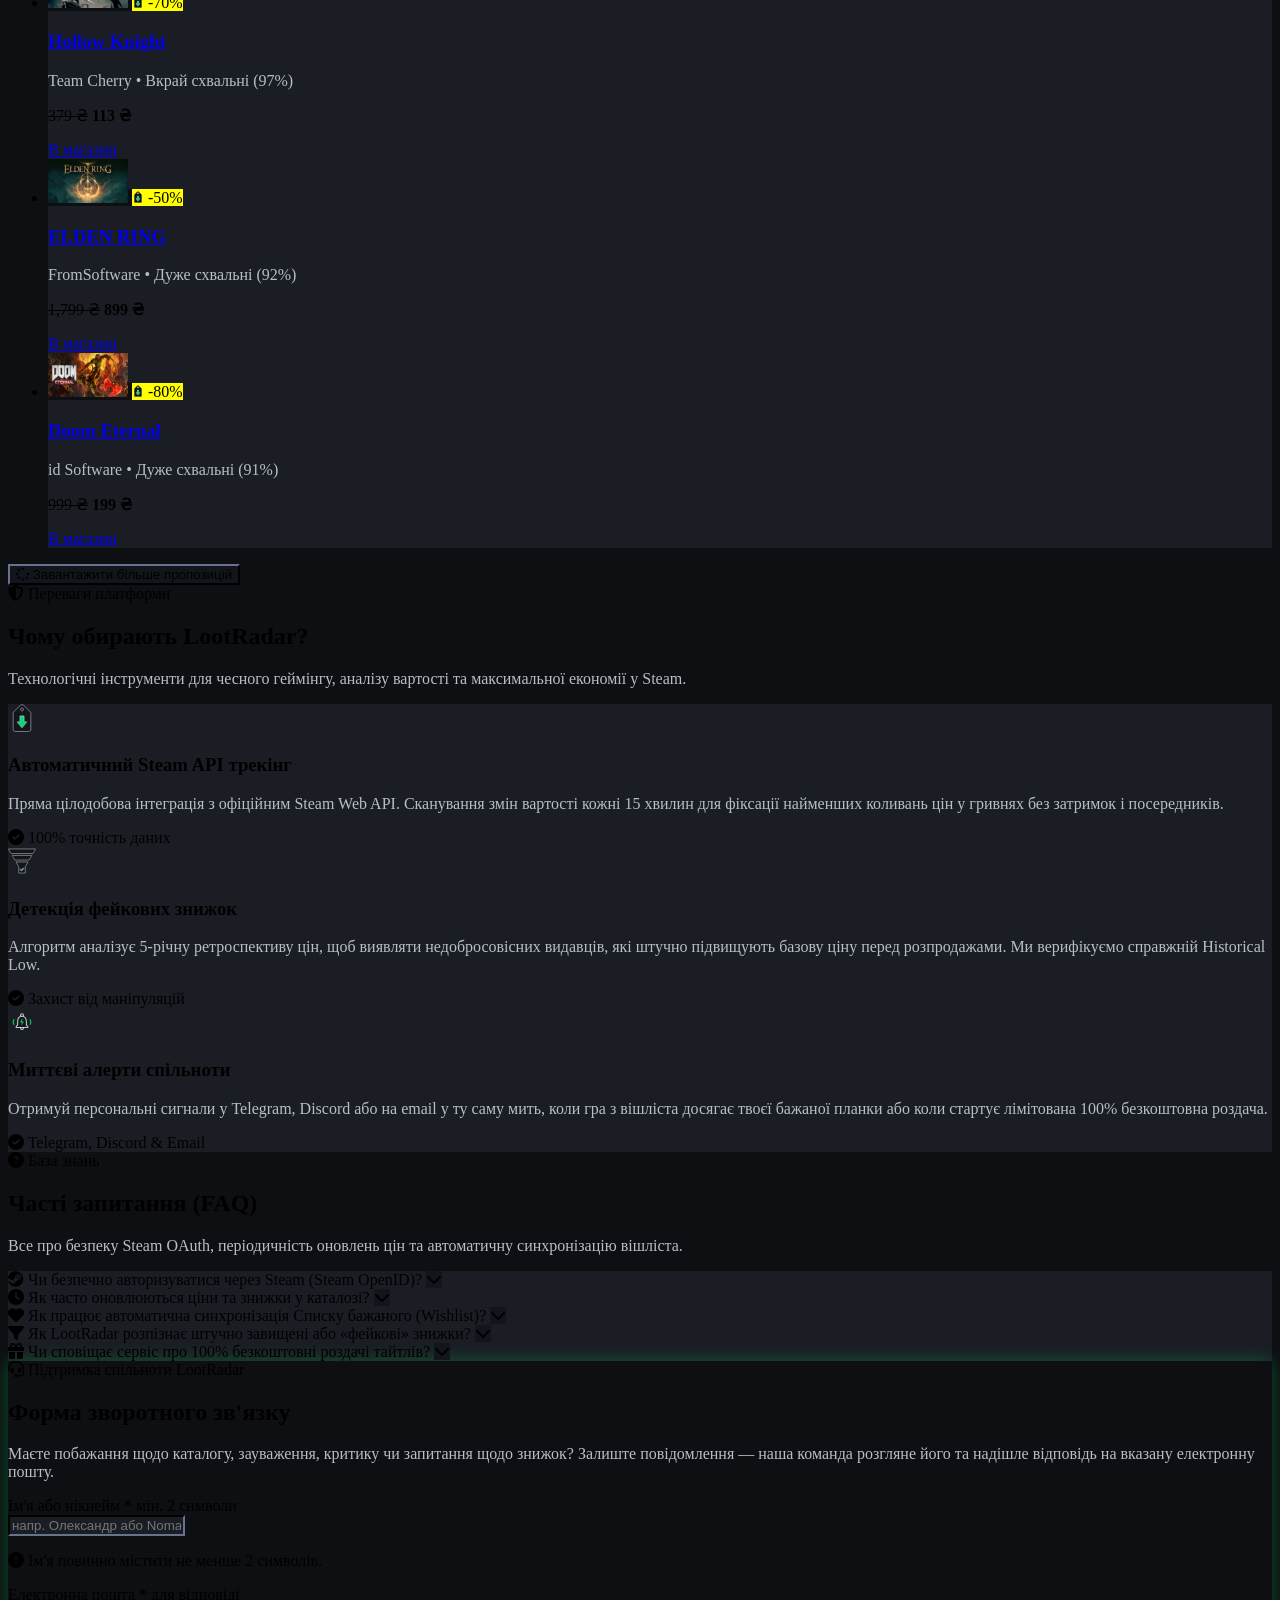
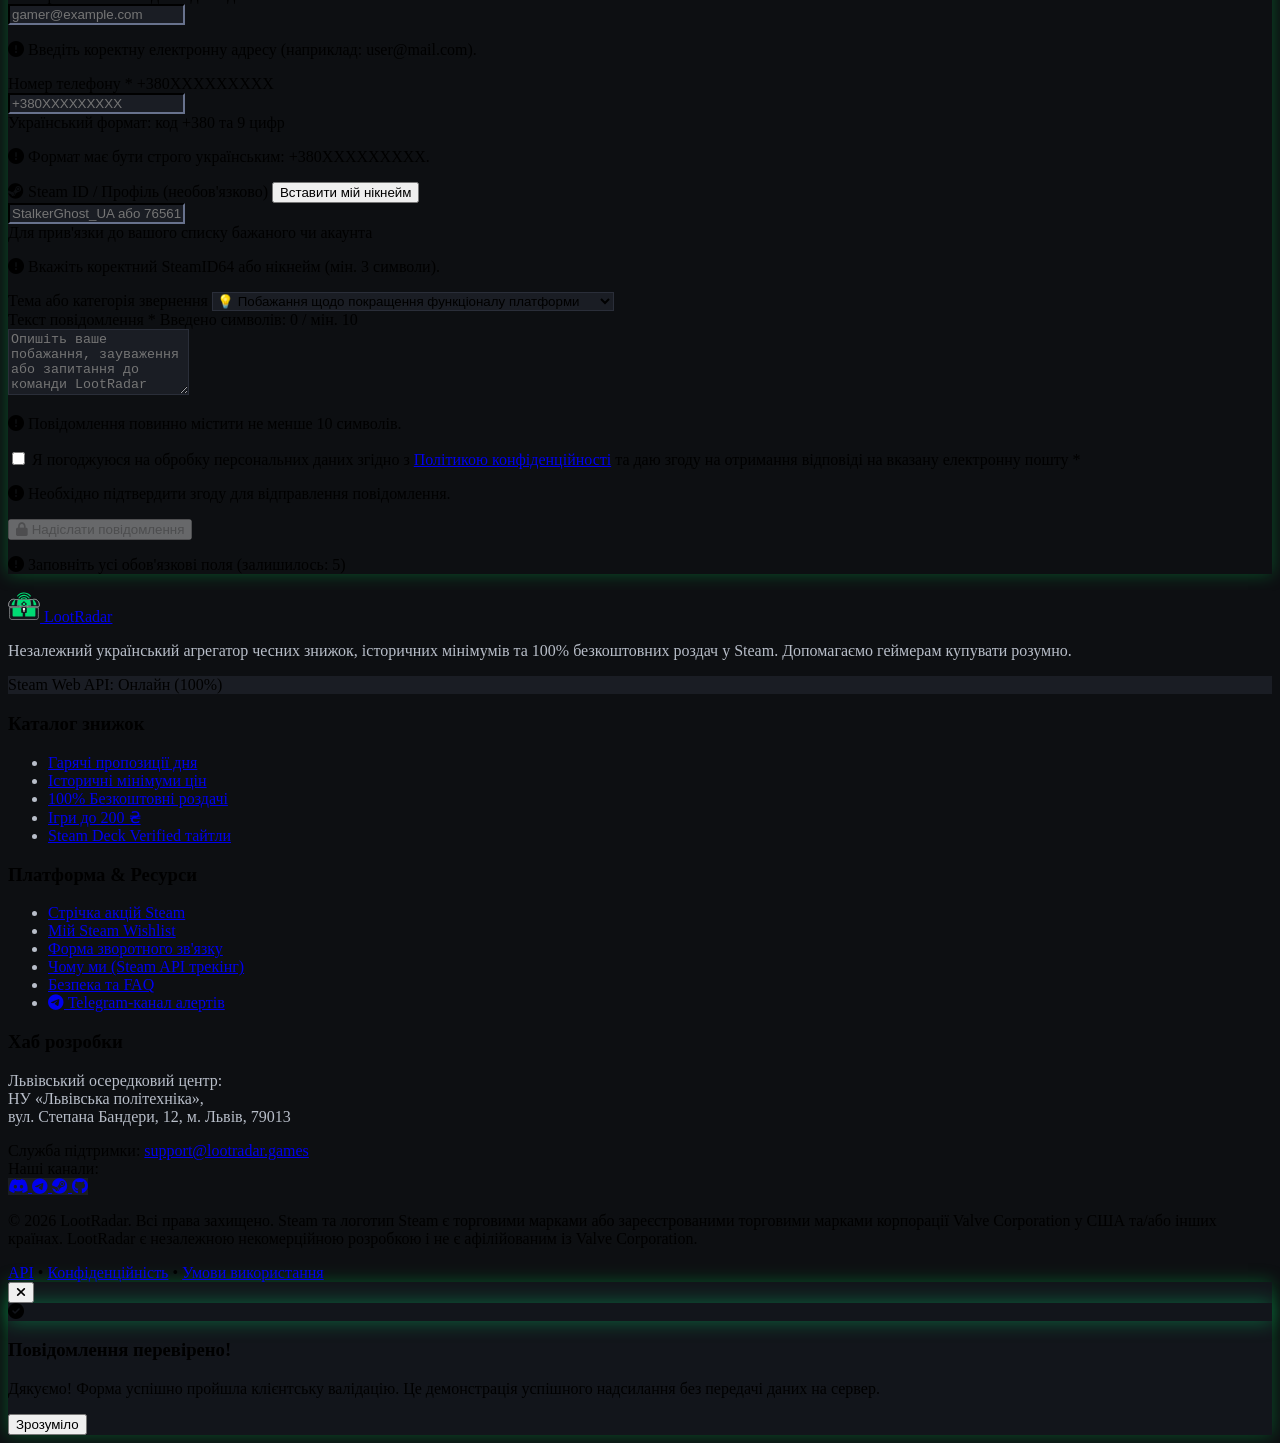
==== commit 8849b3f7: "feat: add form autofill support, disabled submit state, and responsive fixes" ====
--- a/index.html
+++ b/index.html
@@ -1149,14 +1149,14 @@
           </header>
 
           <!-- Семантична вебформа з клієнтською валідацією (novalidate для контролю JS) -->
-          <form id="feedbackForm" action="#" method="post" novalidate class="relative z-10 space-y-6" aria-label="Форма зворотного зв'язку та підтримки користувачів">
+          <form id="feedbackForm" action="#" method="post" autocomplete="on" novalidate class="relative z-10 space-y-6" aria-label="Форма зворотного зв'язку та підтримки користувачів">
             
             <!-- Сітка 2 колонки на планшетах/десктопі (md:grid-cols-2), 1 колонка на мобільних -->
             <div class="grid grid-cols-1 md:grid-cols-2 gap-5 sm:gap-6">
               
               <!-- Поле 1: Ім'я користувача (Name) -->
               <div class="flex flex-col">
-                <label for="username" class="text-xs sm:text-sm font-semibold text-white mb-2 flex items-center justify-between">
+                <label for="username" class="text-xs sm:text-sm font-semibold text-white mb-2 flex flex-wrap items-center justify-between gap-x-2 gap-y-0.5">
                   <span>Ім'я або нікнейм <span class="text-brand" aria-hidden="true">*</span></span>
                   <span class="text-[11px] font-normal text-slate-400">мін. 2 символи</span>
                 </label>
@@ -1181,7 +1181,7 @@
 
               <!-- Поле 2: Електронна пошта (Email) -->
               <div class="flex flex-col">
-                <label for="email" class="text-xs sm:text-sm font-semibold text-white mb-2 flex items-center justify-between">
+                <label for="email" class="text-xs sm:text-sm font-semibold text-white mb-2 flex flex-wrap items-center justify-between gap-x-2 gap-y-0.5">
                   <span>Електронна пошта <span class="text-brand" aria-hidden="true">*</span></span>
                   <span class="text-[11px] font-normal text-slate-400">для відповіді</span>
                 </label>
@@ -1207,7 +1207,7 @@
 
               <!-- Поле 3: Номер телефону (Phone) -->
               <div class="flex flex-col">
-                <label for="phone" class="text-xs sm:text-sm font-semibold text-white mb-2 flex items-center justify-between">
+                <label for="phone" class="text-xs sm:text-sm font-semibold text-white mb-2 flex flex-wrap items-center justify-between gap-x-2 gap-y-0.5">
                   <span>Номер телефону <span class="text-brand" aria-hidden="true">*</span></span>
                   <span class="text-[11px] font-normal text-slate-400">+380XXXXXXXXX</span>
                 </label>
@@ -1234,7 +1234,7 @@
 
               <!-- Поле 4: Профіль Steam (необов'язково) -->
               <div class="flex flex-col">
-                <div class="flex items-center justify-between mb-2">
+                <div class="flex flex-wrap items-center justify-between gap-x-2 gap-y-1 mb-2">
                   <label for="steamProfile" class="text-xs sm:text-sm font-semibold text-white flex items-center gap-1.5">
                     <i class="fa-brands fa-steam text-brand text-xs" aria-hidden="true"></i>
                     <span>Steam ID / Профіль (необов'язково)</span>
@@ -1253,7 +1253,7 @@
                     id="steamProfile" 
                     name="steamProfile" 
                     placeholder="StalkerGhost_UA або 76561198..." 
-                    autocomplete="off" 
+                    autocomplete="nickname" 
                     aria-describedby="steamProfileHelp steamProfileError" 
                     class="w-full min-h-[46px] px-4 py-2.5 bg-surface text-white text-sm placeholder-slate-400 rounded-xl border border-subtle focus:outline-none focus:border-brand focus:ring-2 focus:ring-brand/40 transition-all"
                   >
@@ -1286,7 +1286,7 @@
 
             <!-- Поле 6: Текст повідомлення (Message) -->
             <div class="flex flex-col">
-              <div class="flex items-center justify-between mb-2">
+              <div class="flex flex-wrap items-center justify-between gap-x-3 gap-y-1 mb-2">
                 <label for="message" class="text-xs sm:text-sm font-semibold text-white">
                   Текст повідомлення <span class="text-brand" aria-hidden="true">*</span>
                 </label>
@@ -1332,16 +1332,25 @@
               </p>
             </div>
 
-            <!-- Кнопка сабміту (Submit Button) -->
-            <div class="pt-2">
-              <button 
-                type="submit" 
-                id="submitFeedbackBtn" 
-                class="w-full sm:w-auto min-h-[48px] px-8 py-3.5 bg-brand hover:bg-brand-hover active:bg-brand-active hover:scale-[1.02] active:scale-[0.98] hover:shadow-glow-accent text-black font-extrabold text-sm sm:text-base rounded-xl transition-all duration-200 shadow-md inline-flex items-center justify-center gap-2.5 focus-visible:outline-none focus-visible:ring-2 focus-visible:ring-brand focus-visible:ring-offset-2 focus-visible:ring-offset-[#12151b]"
-              >
-                <i class="fa-solid fa-paper-plane text-xs sm:text-sm" aria-hidden="true"></i>
-                <span>Надіслати повідомлення</span>
-              </button>
+            <!-- Кнопка сабміту та візуальний індикатор готовності форми -->
+            <div class="pt-2 flex flex-col sm:flex-row sm:flex-wrap sm:items-center gap-3 sm:gap-4">
+              <div id="submitWrapper" class="w-full sm:w-auto shrink-0 cursor-not-allowed">
+                <button 
+                  type="submit" 
+                  id="submitFeedbackBtn" 
+                  disabled
+                  aria-disabled="true"
+                  aria-describedby="submitStatusText"
+                  class="w-full sm:w-auto min-h-[48px] px-8 py-3.5 whitespace-nowrap bg-brand hover:bg-brand-hover active:bg-brand-active hover:scale-[1.02] active:scale-[0.98] hover:shadow-glow-accent text-black font-extrabold text-sm sm:text-base rounded-xl transition-all duration-200 shadow-md inline-flex items-center justify-center gap-2.5 focus-visible:outline-none focus-visible:ring-2 focus-visible:ring-brand focus-visible:ring-offset-2 focus-visible:ring-offset-[#12151b] disabled:pointer-events-none disabled:bg-slate-800 disabled:text-slate-400 disabled:border disabled:border-subtle disabled:shadow-none disabled:hover:scale-100 disabled:opacity-80"
+                >
+                  <i id="submitBtnIcon" class="fa-solid fa-lock text-xs sm:text-sm" aria-hidden="true"></i>
+                  <span>Надіслати повідомлення</span>
+                </button>
+              </div>
+              <p id="submitStatusText" class="text-xs text-amber-400 flex items-center gap-2 font-medium" aria-live="polite">
+                <i id="submitStatusIcon" class="fa-solid fa-circle-exclamation shrink-0" aria-hidden="true"></i>
+                <span id="submitStatusLabel">Заповніть усі обов'язкові поля (залишилось: 5)</span>
+              </p>
             </div>
 
           </form>
@@ -1575,19 +1584,19 @@
        ====================================================================== -->
   <div 
     id="successModal" 
-    class="fixed inset-0 z-[110] hidden items-center justify-center p-4 bg-black/80 backdrop-blur-sm transition-opacity duration-300" 
+    class="fixed inset-0 z-[110] hidden items-center justify-center p-4 overflow-y-auto bg-black/80 backdrop-blur-sm transition-opacity duration-300" 
     role="dialog" 
     aria-modal="true" 
     aria-labelledby="successModalTitle" 
     aria-describedby="successModalDesc"
   >
-    <div class="relative w-full max-w-md p-6 sm:p-8 bg-surface-elevated border border-brand/40 rounded-2xl shadow-glow-primary text-center">
+    <div class="relative w-full max-w-md my-auto p-6 sm:p-8 bg-surface-elevated border border-brand/40 rounded-2xl shadow-glow-primary text-center">
       
       <!-- Кнопка закриття у кутку -->
       <button 
         type="button" 
         id="closeSuccessModalBtn" 
-        class="absolute top-4 right-4 text-slate-400 hover:text-white p-2 rounded-lg hover:bg-surface focus-visible:outline-none focus-visible:ring-2 focus-visible:ring-brand transition-colors" 
+        class="absolute top-3 right-3 w-10 h-10 flex items-center justify-center text-slate-400 hover:text-white rounded-lg hover:bg-surface focus-visible:outline-none focus-visible:ring-2 focus-visible:ring-brand transition-colors" 
         aria-label="Закрити модальне вікно"
       >
         <i class="fa-solid fa-xmark text-lg" aria-hidden="true"></i>
--- a/styles.css
+++ b/styles.css
@@ -174,3 +174,35 @@
 .text-muted {
   color: var(--color-text-secondary);
 }
+
+/* ==========================================================================
+   4. Темна стилізація нативного автозаповнення браузера та детектор подій
+   ========================================================================== */
+@keyframes onAutoFillStart {
+  from { opacity: 0.99; }
+  to { opacity: 1; }
+}
+
+@keyframes onAutoFillCancel {
+  from { opacity: 0.99; }
+  to { opacity: 1; }
+}
+
+#feedbackForm input:-webkit-autofill,
+#feedbackForm input:-webkit-autofill:hover,
+#feedbackForm input:-webkit-autofill:focus,
+#feedbackForm textarea:-webkit-autofill {
+  -webkit-text-fill-color: #ffffff;
+  -webkit-box-shadow: 0 0 0 1000px var(--color-surface) inset;
+  box-shadow: 0 0 0 1000px var(--color-surface) inset;
+  caret-color: #ffffff;
+  transition: background-color 5000s ease-in-out 0s;
+  animation-name: onAutoFillStart;
+  animation-duration: 0.01s;
+}
+
+#feedbackForm input:not(:-webkit-autofill),
+#feedbackForm textarea:not(:-webkit-autofill) {
+  animation-name: onAutoFillCancel;
+  animation-duration: 0.01s;
+}
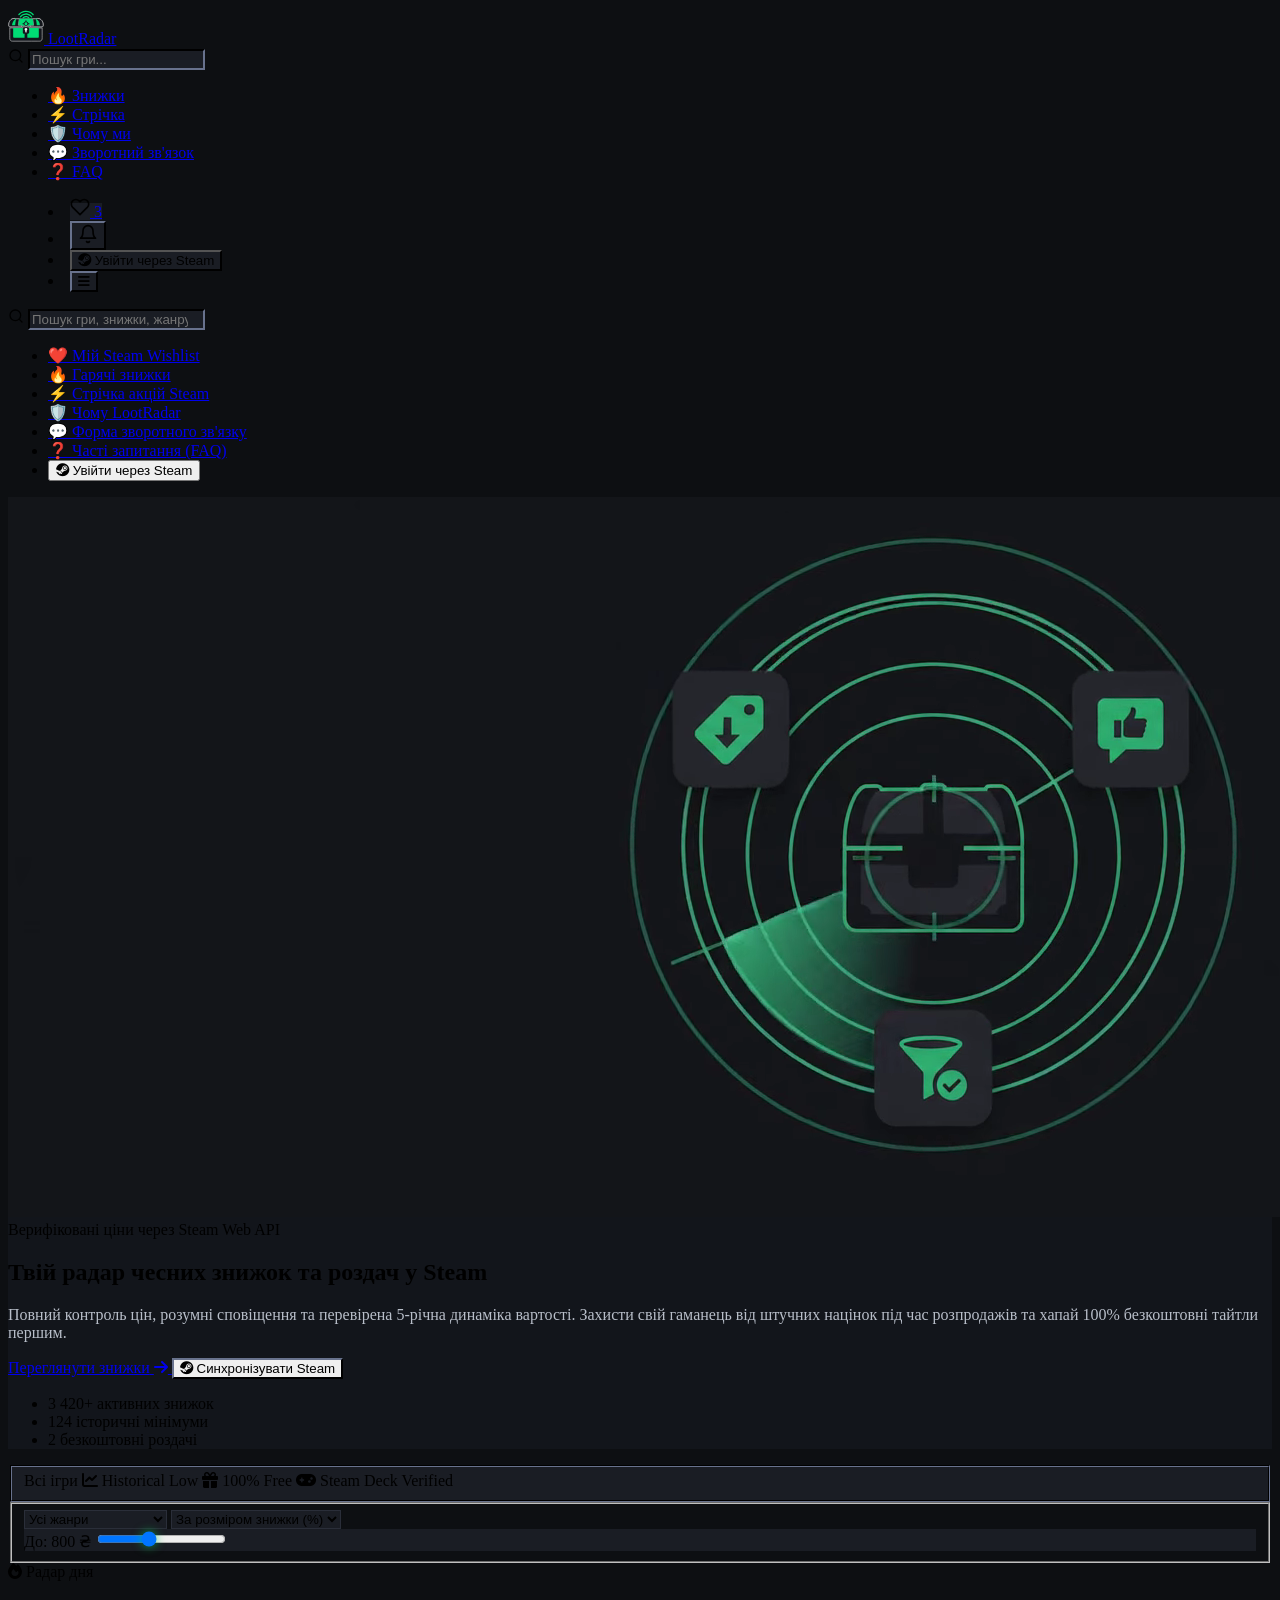
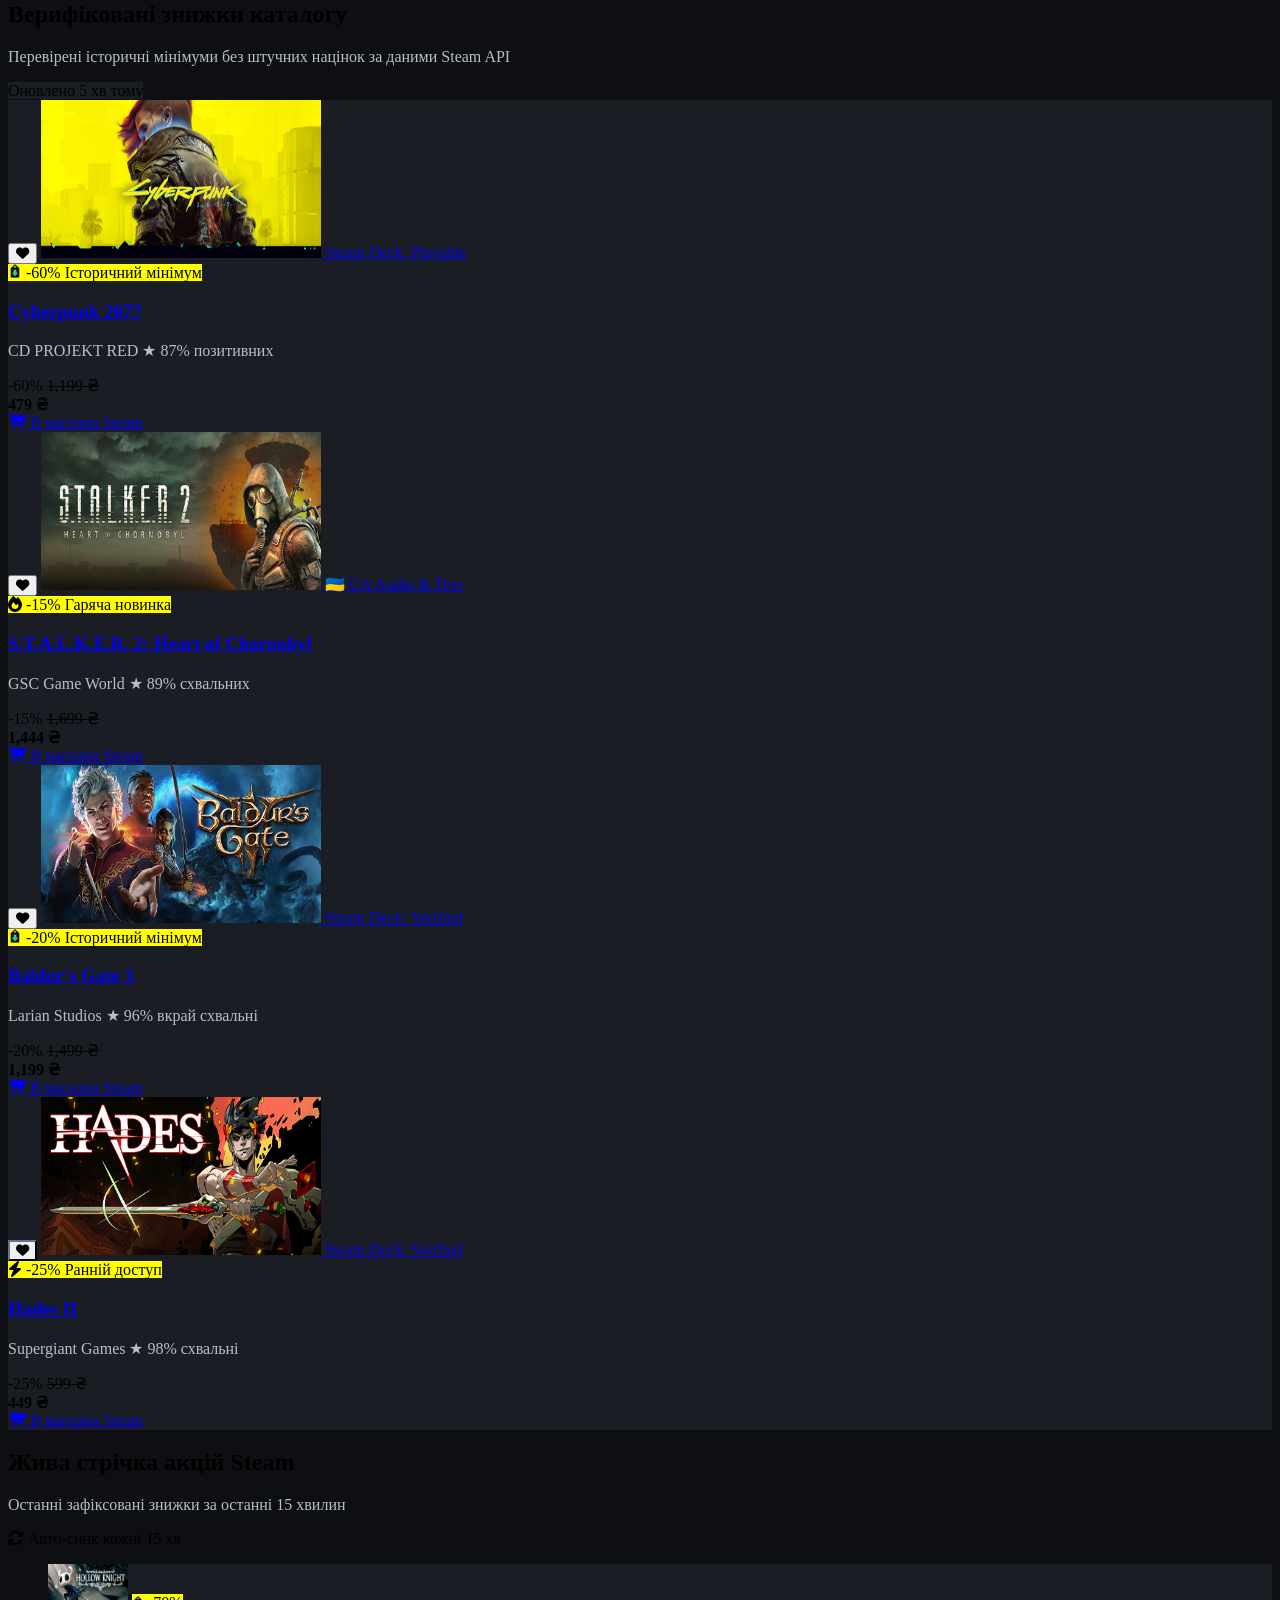
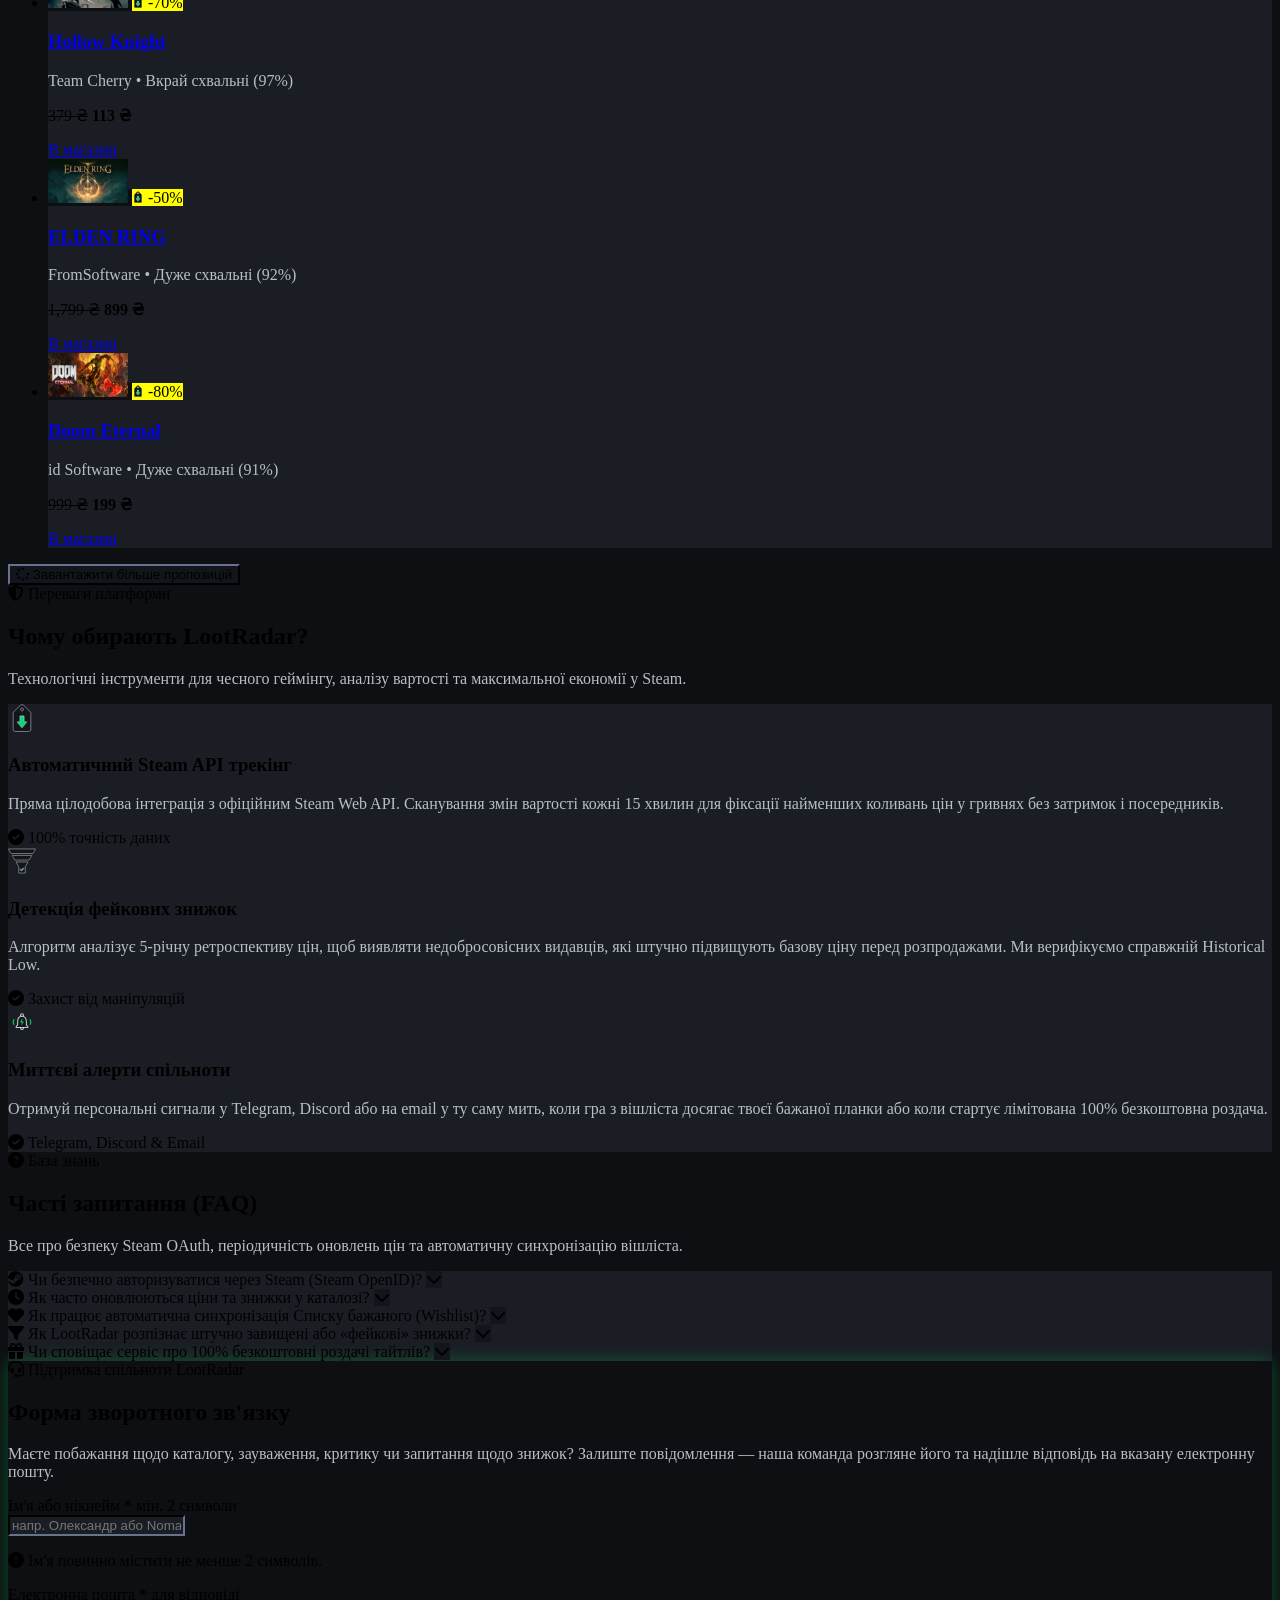
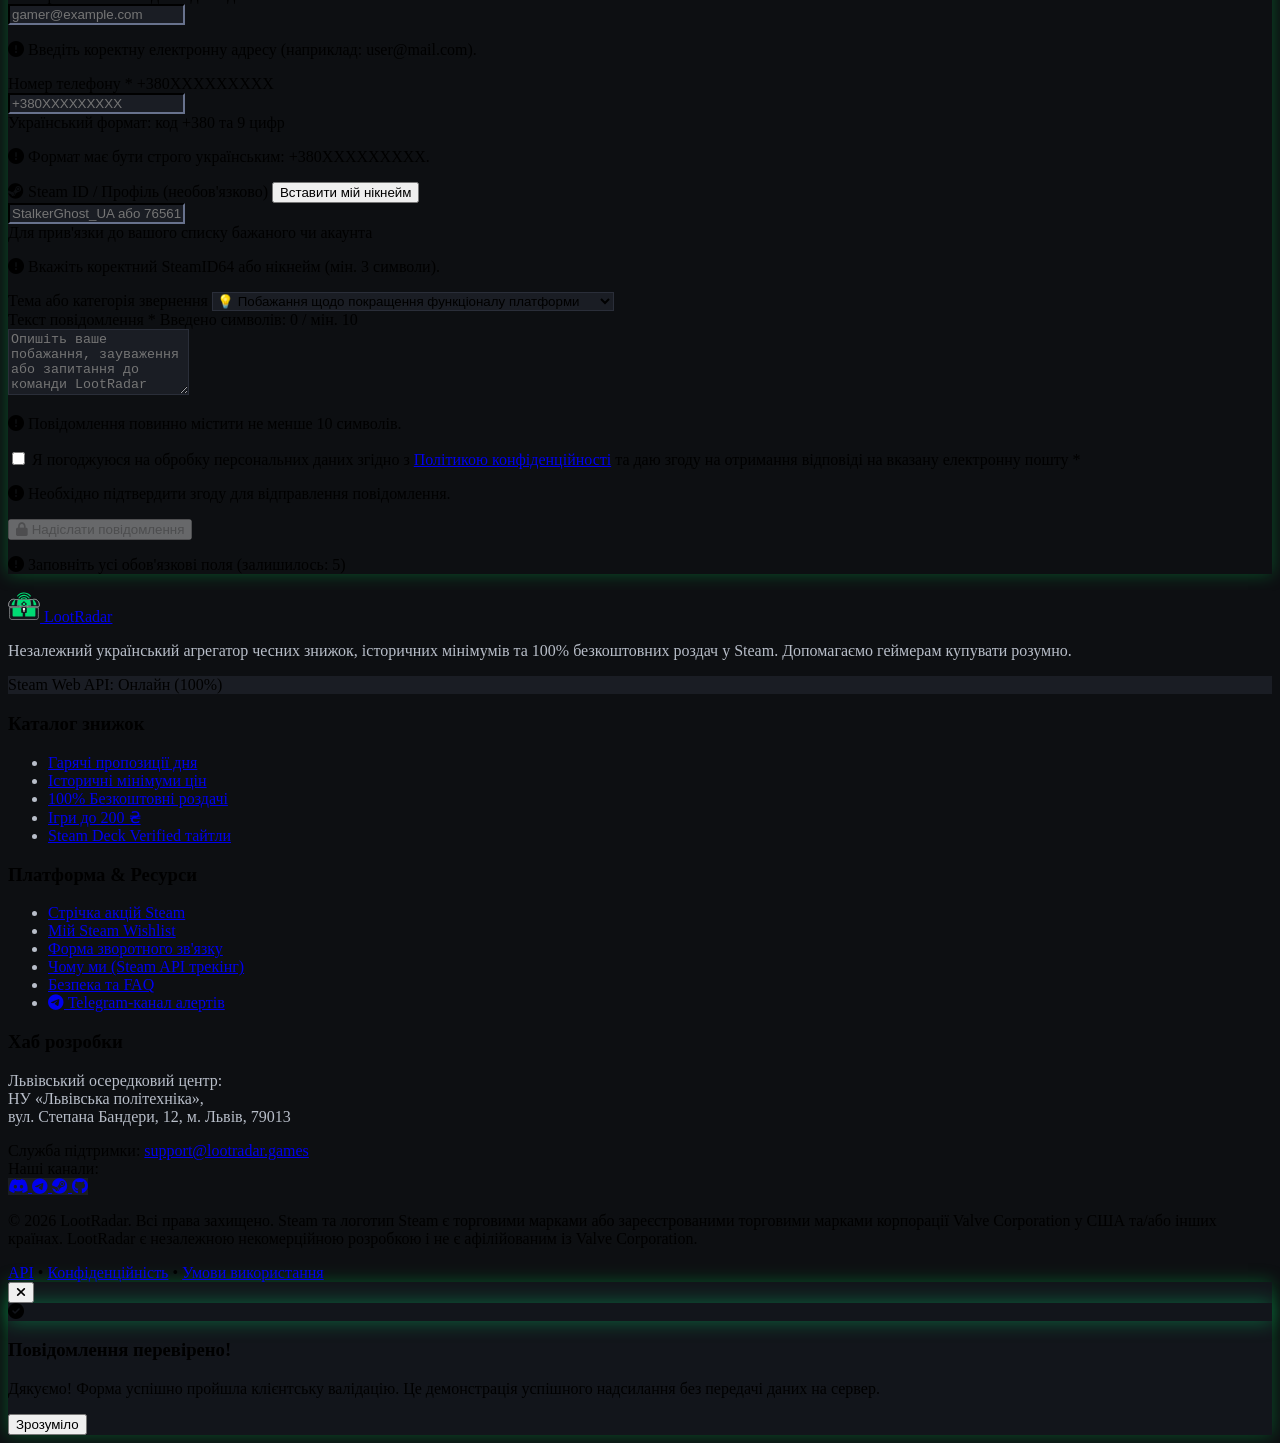
==== commit 92ccbd9d: "fix: add distinct hover, sky-blue focus, and icon-backed success/error field states" ====
--- a/index.html
+++ b/index.html
@@ -1170,8 +1170,9 @@
                     placeholder="напр. Олександр або Nomad_UA" 
                     aria-required="true" 
                     aria-describedby="nameError" 
-                    class="w-full min-h-[46px] px-4 py-2.5 bg-surface text-white text-sm placeholder-slate-400 rounded-xl border border-subtle focus:outline-none focus:border-brand focus:ring-2 focus:ring-brand/40 transition-all"
+                    class="w-full min-h-[46px] pl-4 pr-10 py-2.5 bg-surface hover:bg-surface-hover text-white text-sm placeholder-slate-400 rounded-xl border border-subtle hover:border-slate-400 focus:outline-none focus:border-sky-400 focus:ring-2 focus:ring-sky-400/35 transition-all"
                   >
+                  <span data-status-icon class="hidden pointer-events-none absolute inset-y-0 right-3.5 items-center text-sm z-10" aria-hidden="true"></span>
                 </div>
                 <p id="nameError" class="hidden text-xs text-red-400 mt-1.5 items-center gap-1.5" role="alert">
                   <i class="fa-solid fa-circle-exclamation text-xs shrink-0" aria-hidden="true"></i>
@@ -1196,8 +1197,9 @@
                     placeholder="gamer@example.com" 
                     aria-required="true" 
                     aria-describedby="emailError" 
-                    class="w-full min-h-[46px] px-4 py-2.5 bg-surface text-white text-sm placeholder-slate-400 rounded-xl border border-subtle focus:outline-none focus:border-brand focus:ring-2 focus:ring-brand/40 transition-all"
+                    class="w-full min-h-[46px] pl-4 pr-10 py-2.5 bg-surface hover:bg-surface-hover text-white text-sm placeholder-slate-400 rounded-xl border border-subtle hover:border-slate-400 focus:outline-none focus:border-sky-400 focus:ring-2 focus:ring-sky-400/35 transition-all"
                   >
+                  <span data-status-icon class="hidden pointer-events-none absolute inset-y-0 right-3.5 items-center text-sm z-10" aria-hidden="true"></span>
                 </div>
                 <p id="emailError" class="hidden text-xs text-red-400 mt-1.5 items-center gap-1.5" role="alert">
                   <i class="fa-solid fa-circle-exclamation text-xs shrink-0" aria-hidden="true"></i>
@@ -1222,8 +1224,9 @@
                     placeholder="+380XXXXXXXXX" 
                     aria-required="true" 
                     aria-describedby="phoneHelp phoneError" 
-                    class="w-full min-h-[46px] px-4 py-2.5 bg-surface text-white text-sm placeholder-slate-400 rounded-xl border border-subtle focus:outline-none focus:border-brand focus:ring-2 focus:ring-brand/40 transition-all"
+                    class="w-full min-h-[46px] pl-4 pr-10 py-2.5 bg-surface hover:bg-surface-hover text-white text-sm placeholder-slate-400 rounded-xl border border-subtle hover:border-slate-400 focus:outline-none focus:border-sky-400 focus:ring-2 focus:ring-sky-400/35 transition-all"
                   >
+                  <span data-status-icon class="hidden pointer-events-none absolute inset-y-0 right-3.5 items-center text-sm z-10" aria-hidden="true"></span>
                 </div>
                 <span id="phoneHelp" class="text-[11px] text-slate-400 mt-1">Український формат: код +380 та 9 цифр</span>
                 <p id="phoneError" class="hidden text-xs text-red-400 mt-1 items-center gap-1.5" role="alert">
@@ -1255,8 +1258,9 @@
                     placeholder="StalkerGhost_UA або 76561198..." 
                     autocomplete="nickname" 
                     aria-describedby="steamProfileHelp steamProfileError" 
-                    class="w-full min-h-[46px] px-4 py-2.5 bg-surface text-white text-sm placeholder-slate-400 rounded-xl border border-subtle focus:outline-none focus:border-brand focus:ring-2 focus:ring-brand/40 transition-all"
+                    class="w-full min-h-[46px] pl-4 pr-10 py-2.5 bg-surface hover:bg-surface-hover text-white text-sm placeholder-slate-400 rounded-xl border border-subtle hover:border-slate-400 focus:outline-none focus:border-sky-400 focus:ring-2 focus:ring-sky-400/35 transition-all"
                   >
+                  <span data-status-icon class="hidden pointer-events-none absolute inset-y-0 right-3.5 items-center text-sm z-10" aria-hidden="true"></span>
                 </div>
                 <span id="steamProfileHelp" class="text-[11px] text-slate-400 mt-1">Для прив'язки до вашого списку бажаного чи акаунта</span>
                 <p id="steamProfileError" class="hidden text-xs text-red-400 mt-1 items-center gap-1.5" role="alert">
@@ -1275,7 +1279,7 @@
               <select 
                 id="topic" 
                 name="topic" 
-                class="w-full min-h-[46px] px-4 py-2.5 bg-surface text-white text-sm rounded-xl border border-subtle focus:outline-none focus:border-brand focus:ring-2 focus:ring-brand/40 transition-all cursor-pointer"
+                class="w-full min-h-[46px] px-4 py-2.5 bg-surface hover:bg-surface-hover text-white text-sm rounded-xl border border-subtle hover:border-slate-400 focus:outline-none focus:border-sky-400 focus:ring-2 focus:ring-sky-400/35 transition-all cursor-pointer"
               >
                 <option value="feedback">💡 Побажання щодо покращення функціоналу платформи</option>
                 <option value="criticism">⚖️ Конструктивна критика або зауваження до роботи сервісу</option>
@@ -1294,16 +1298,19 @@
                   Введено символів: <span id="currentLength" class="text-slate-400 font-semibold">0</span> / мін. 10
                 </span>
               </div>
-              <textarea 
-                id="message" 
-                name="message" 
-                rows="4" 
-                required 
-                placeholder="Опишіть ваше побажання, зауваження або запитання до команди LootRadar (мінімум 10 символів)..." 
-                aria-required="true" 
-                aria-describedby="messageCounter messageError" 
-                class="w-full px-4 py-3 bg-surface text-white text-sm placeholder-slate-400 rounded-xl border border-subtle focus:outline-none focus:border-brand focus:ring-2 focus:ring-brand/40 transition-all resize-y"
-              ></textarea>
+              <div class="relative">
+                <textarea 
+                  id="message" 
+                  name="message" 
+                  rows="4" 
+                  required 
+                  placeholder="Опишіть ваше побажання, зауваження або запитання до команди LootRadar (мінімум 10 символів)..." 
+                  aria-required="true" 
+                  aria-describedby="messageCounter messageError" 
+                  class="w-full pl-4 pr-10 py-3 bg-surface hover:bg-surface-hover text-white text-sm placeholder-slate-400 rounded-xl border border-subtle hover:border-slate-400 focus:outline-none focus:border-sky-400 focus:ring-2 focus:ring-sky-400/35 transition-all resize-y"
+                ></textarea>
+                <span data-status-icon class="hidden pointer-events-none absolute top-3.5 right-3.5 items-center text-sm z-10" aria-hidden="true"></span>
+              </div>
               <p id="messageError" class="hidden text-xs text-red-400 mt-1.5 items-center gap-1.5" role="alert">
                 <i class="fa-solid fa-circle-exclamation text-xs shrink-0" aria-hidden="true"></i>
                 <span>Повідомлення повинно містити не менше 10 символів.</span>
@@ -1320,7 +1327,7 @@
                   required 
                   aria-required="true" 
                   aria-describedby="agreementError" 
-                  class="mt-1 w-4 h-4 rounded text-brand bg-surface border-subtle focus-visible:outline-none focus-visible:ring-2 focus-visible:ring-brand focus-visible:ring-offset-2 focus-visible:ring-offset-[#12151b] cursor-pointer accent-[#00c853]"
+                  class="mt-1 w-4 h-4 rounded text-brand bg-surface hover:bg-surface-hover border-subtle hover:border-slate-400 focus-visible:outline-none focus-visible:ring-2 focus-visible:ring-sky-400 focus-visible:ring-offset-2 focus-visible:ring-offset-[#12151b] cursor-pointer accent-[#00c853] transition-all"
                 >
                 <label for="agreement" class="text-xs sm:text-sm text-slate-300 select-none cursor-pointer leading-relaxed">
                   Я погоджуюся на обробку персональних даних згідно з <a href="#faq" class="text-brand hover:underline font-semibold">Політикою конфіденційності</a> та даю згоду на отримання відповіді на вказану електронну пошту <span class="text-brand" aria-hidden="true">*</span>
